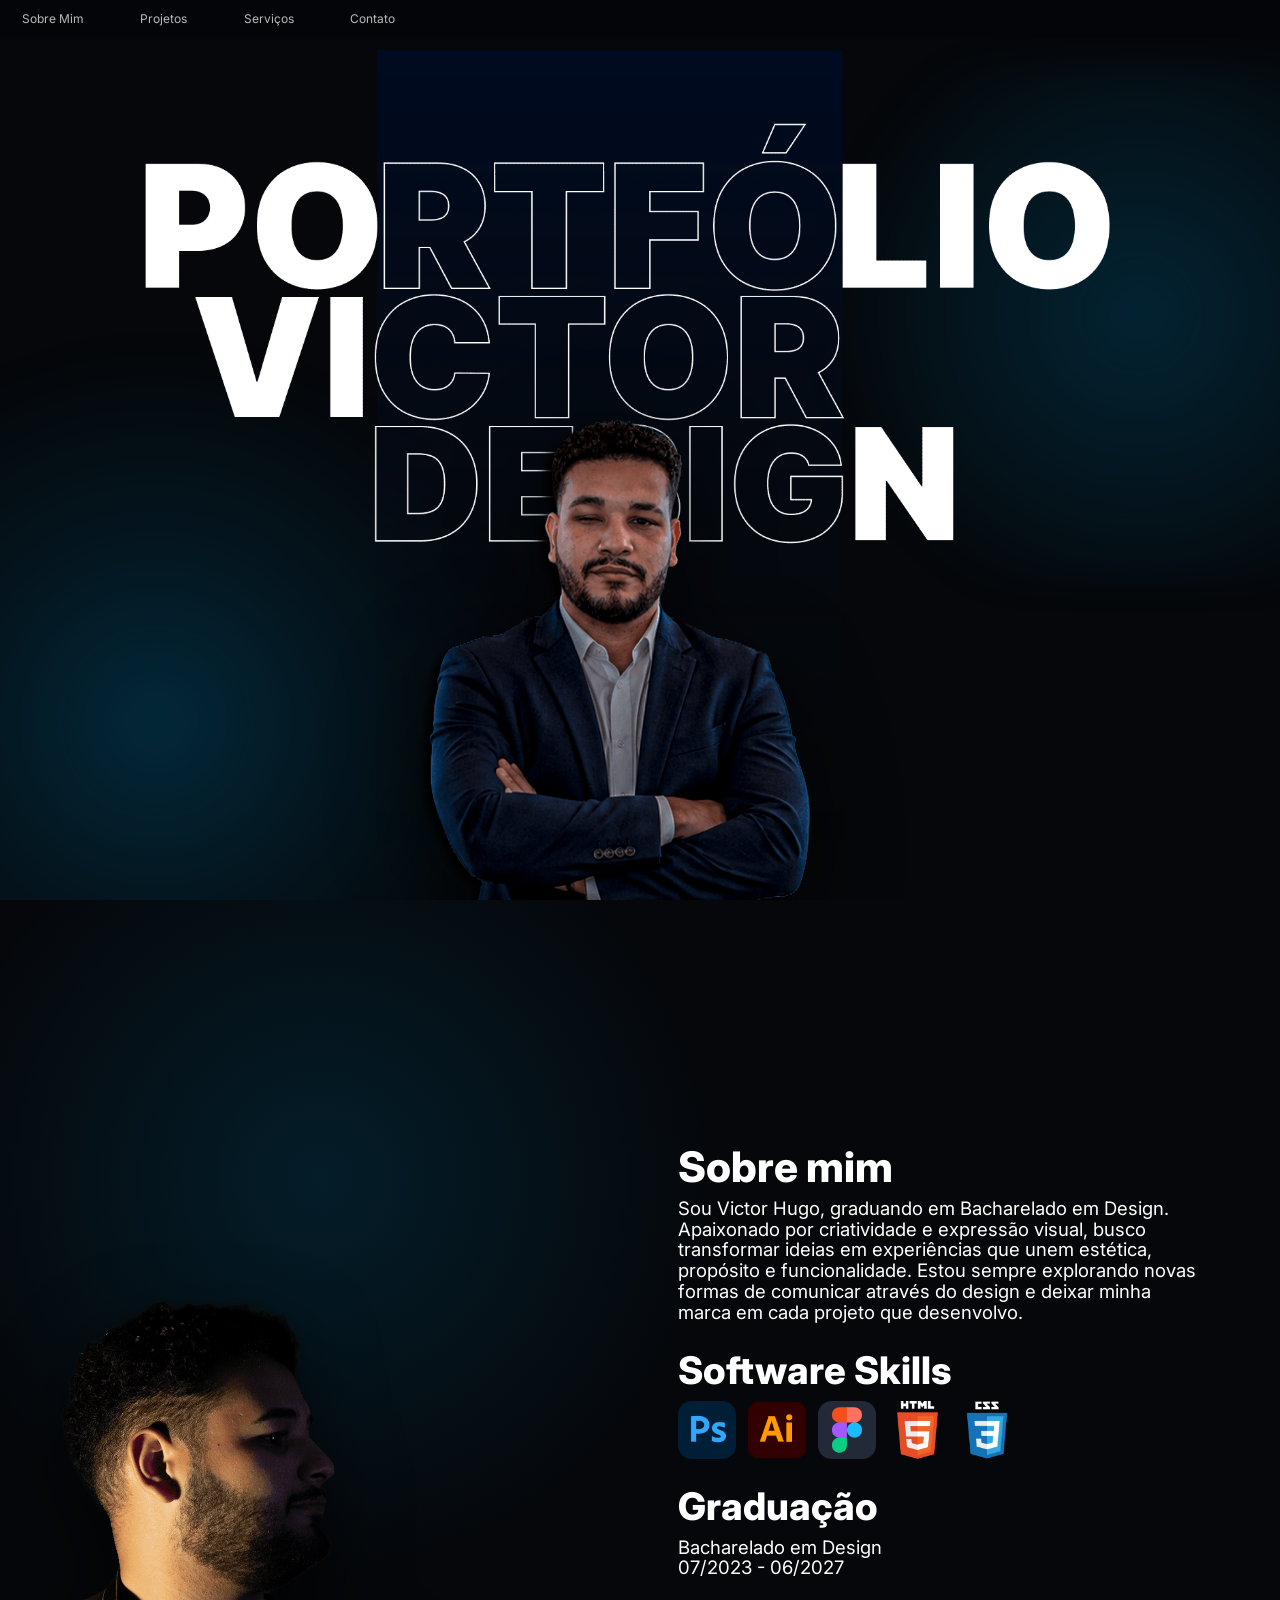
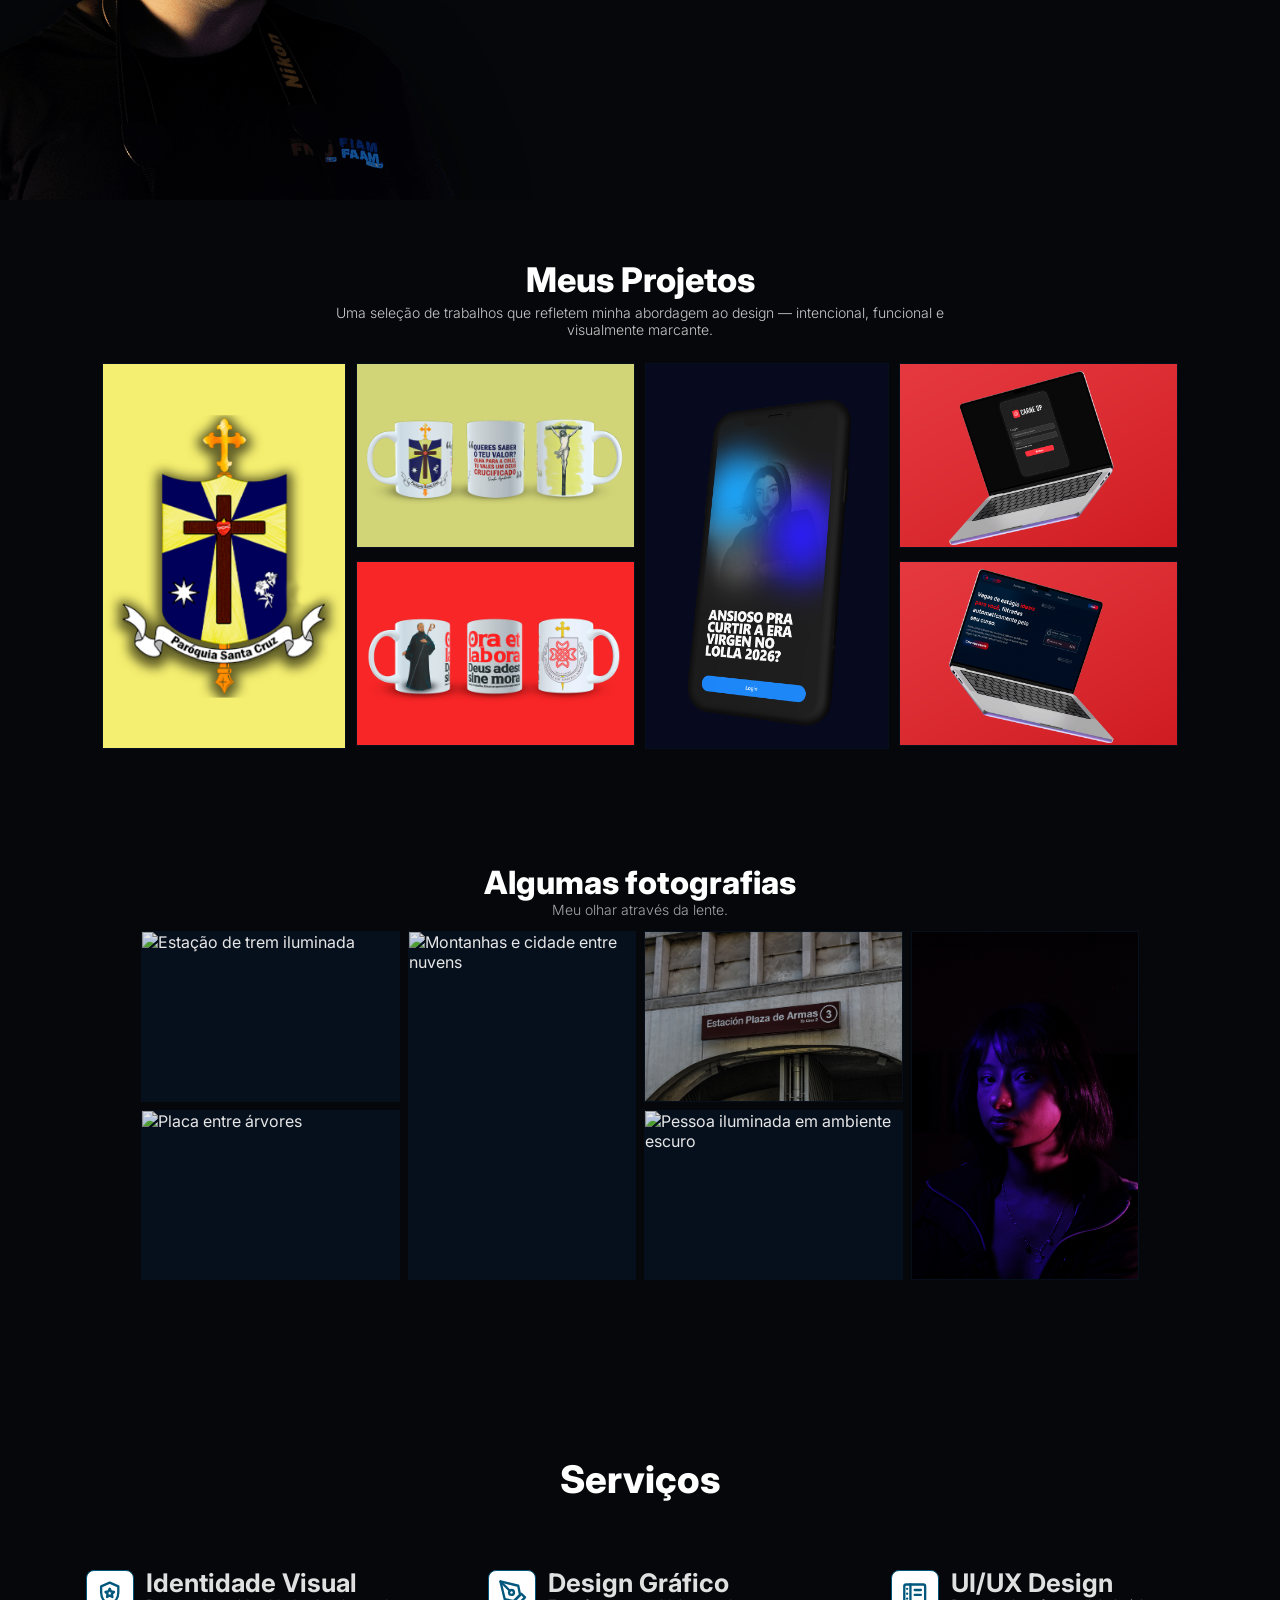
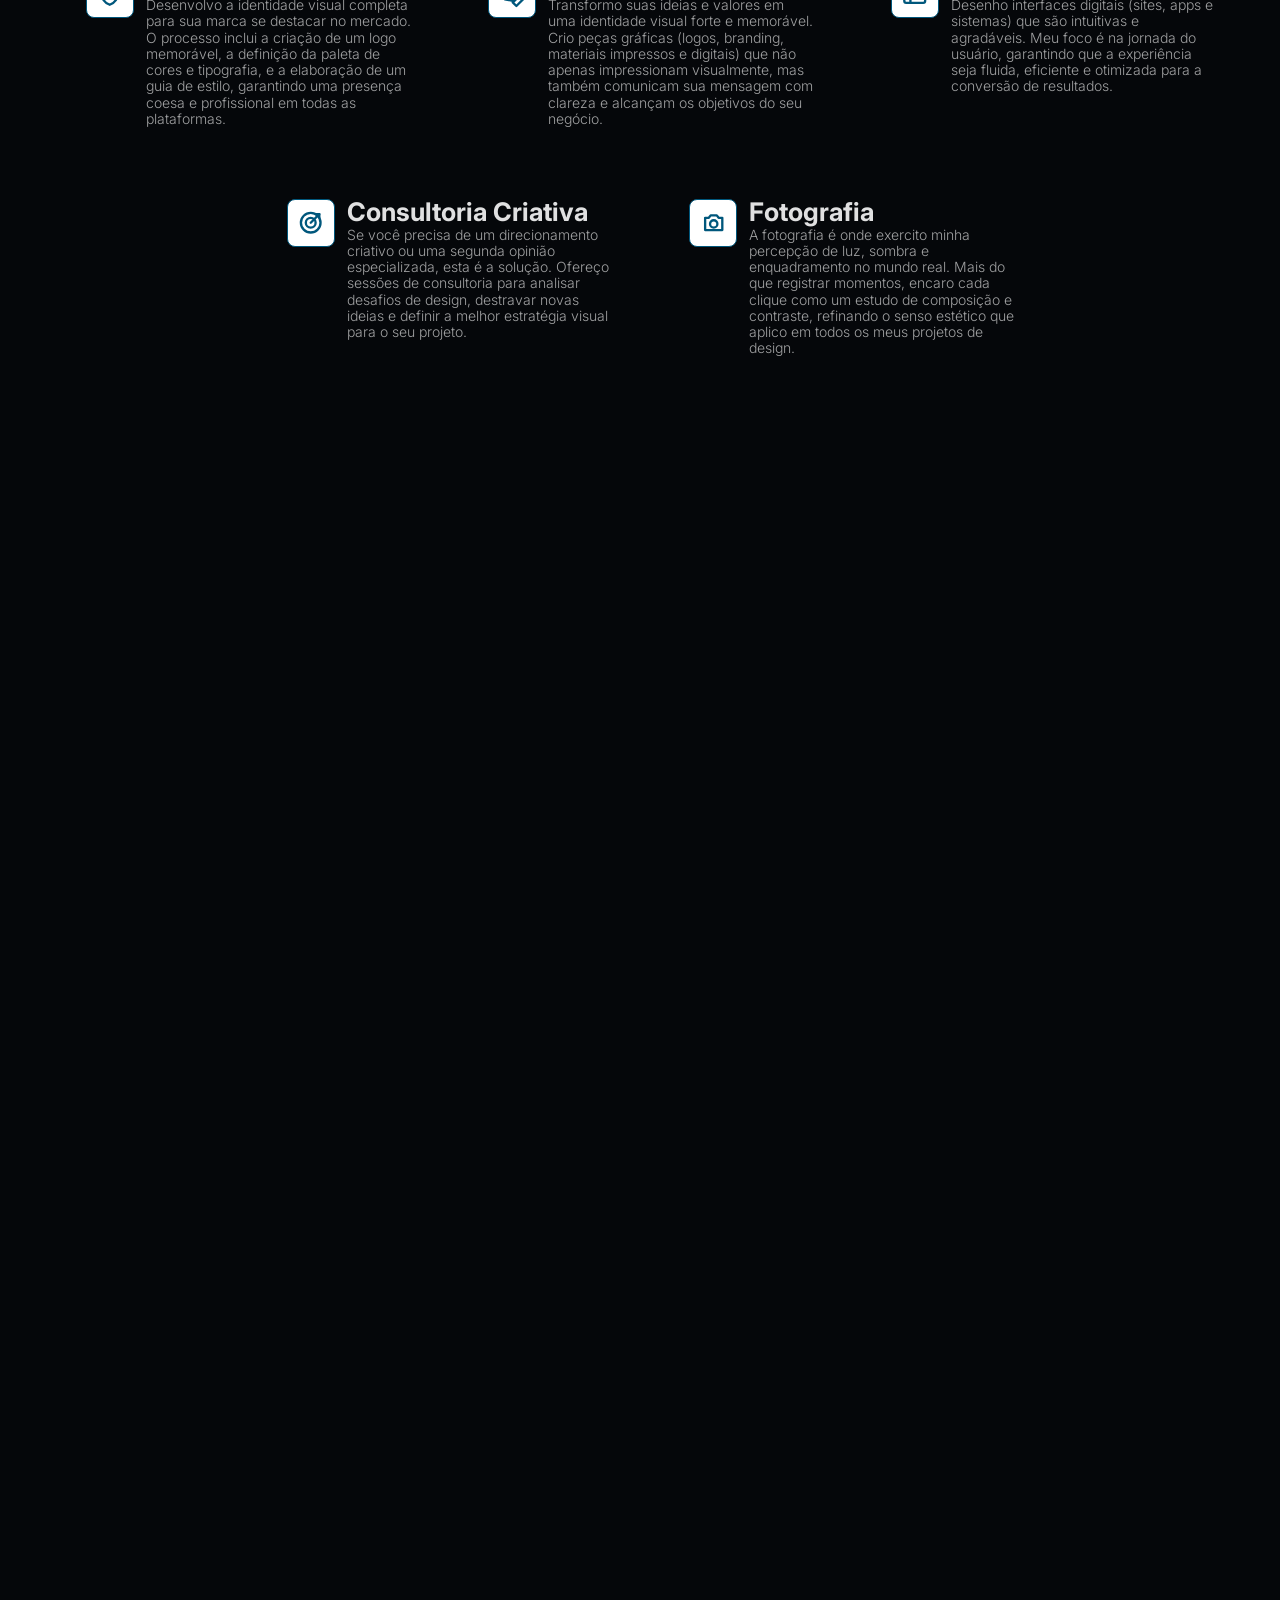
==== index.html @ 067b9250 "first commit" ====
<!doctype html>
<html lang="pt-BR">
  <head>
    <meta charset="UTF-8" />
    <meta name="viewport" content="width=device-width, initial-scale=1.0" />
    <title>Portf&oacute;lio Victor Design</title>
    <link rel="preconnect" href="https://fonts.googleapis.com" />
    <link rel="preconnect" href="https://fonts.gstatic.com" crossorigin />
    <link
      href="https://fonts.googleapis.com/css2?family=Inter:wght@200;300;400;500;700;800;900&display=swap"
      rel="stylesheet"
    />
    <link rel="stylesheet" href="style.css" />
  </head>
  <body>
    <div class="cursor-glow" aria-hidden="true"></div>
    <main class="portfolio-shell">
      <nav class="navbar" aria-label="Navega&ccedil;&atilde;o principal">
        <a class="nav-link" href="#sobre-mim">Sobre Mim</a>
        <a class="nav-link" href="#projetos">Projetos</a>
        <a class="nav-link" href="#servicos">Servi&ccedil;os</a>
        <a class="nav-link" href="#contato">Contato</a>
      </nav>

      <section
        class="hero"
        id="inicio"
        aria-label="Portf&oacute;lio Victor Design"
      >
        <img class="hero-background" src="imagens/FUNDO.png" alt="" />

        <img
          class="hero-person"
          src="imagens/EU.png"
          alt="Victor, designer, usando terno azul"
        />

        <div class="hero-info">
          <p>
            Transformando ideias em experi&ecirc;ncias<br />visuais criativas e
            funcionais
          </p>
          <a class="explore-link" href="#projetos">
            <span aria-hidden="true">&darr;</span>
            Explore meus projetos
          </a>
        </div>
      </section>

      <section class="about-section" id="sobre-mim" aria-label="Sobre mim">
        <div class="about-photo-wrap">
          <img
            class="about-photo"
            src="imagens/EU - SOBRE MIM.png"
            alt="Victor Hugo de perfil"
          />
        </div>

        <div class="about-content">
          <div class="about-block">
            <h2>Sobre mim</h2>
            <p>
              Sou Victor Hugo, graduando em Bacharelado em Design. Apaixonado
              por criatividade e express&atilde;o visual, busco transformar
              ideias em experi&ecirc;ncias que unem est&eacute;tica,
              prop&oacute;sito e funcionalidade. Estou sempre explorando novas
              formas de comunicar atrav&eacute;s do design e deixar minha marca
              em cada projeto que desenvolvo.
            </p>
          </div>

          <div class="about-block">
            <h3>Software Skills</h3>
            <div class="skill-list" aria-label="Softwares">
              <img src="imagens/PHOTOSHOP.png" alt="Photoshop" />
              <img src="imagens/ILLUSTRATOR.png" alt="Illustrator" />
              <img src="imagens/FIGMA.png" alt="Figma" />
              <img src="imagens/HTML.png" alt="HTML" />
              <img src="imagens/CSS.png" alt="CSS" />
            </div>
          </div>

          <div class="about-block">
            <h3>Gradua&ccedil;&atilde;o</h3>
            <p class="education">
              Bacharelado em Design<br />
              07/2023 - 06/2027
            </p>
          </div>
        </div>
      </section>

      <section
        class="projects-section"
        id="projetos"
        aria-label="Meus projetos"
      >
        <div class="projects-heading">
          <h2>Meus Projetos</h2>
          <p>
            Uma sele&ccedil;&atilde;o de trabalhos que refletem minha abordagem
            ao design — intencional, funcional e visualmente marcante.
          </p>
        </div>

        <div class="projects-grid">
          <article
            class="project-card project-card-tall"
            data-project-title="Bras&atilde;o Santa Cruz"
            data-zoom-src="imagens/BRASÃOSANTACRUZ.png"
          >
            <img src="imagens/santacruz.png" alt="Bras&atilde;o Santa Cruz" />
            <div class="project-overlay" aria-hidden="true">
              <a
                class="project-action"
                href="brasao-santa-cruz.html"
                aria-label="Abrir estudo do Bras&atilde;o Santa Cruz"
              >
                <svg viewBox="0 0 24 24">
                  <path
                    d="M10 13a5 5 0 0 0 7.07 0l2.83-2.83a5 5 0 0 0-7.07-7.07L11.5 4.43"
                  />
                  <path
                    d="M14 11a5 5 0 0 0-7.07 0L4.1 13.83a5 5 0 0 0 7.07 7.07l1.33-1.33"
                  />
                </svg>
              </a>
              <span class="project-action">
                <svg viewBox="0 0 24 24">
                  <circle cx="11" cy="11" r="7" />
                  <path d="m21 21-4.3-4.3" />
                  <path d="M11 8v6" />
                  <path d="M8 11h6" />
                </svg>
              </span>
            </div>
          </article>

          <div class="project-stack">
            <article
              class="project-card"
              data-project-title="Caneca Par&oacute;quia Santa Cruz"
            >
              <img src="imagens/CANECASANTACRUZ.png" alt="Canecas Santa Cruz" />
              <div class="project-overlay" aria-hidden="true">
                <span class="project-action project-zoom-action">
                  <svg viewBox="0 0 24 24">
                    <circle cx="11" cy="11" r="7" />
                    <path d="m21 21-4.3-4.3" />
                    <path d="M11 8v6" />
                    <path d="M8 11h6" />
                  </svg>
                </span>
              </div>
            </article>
            <article
              class="project-card"
              data-project-title="Caneca Catedral de Santo Amaro"
            >
              <img
                src="imagens/CANECASANTOAMARO.png"
                alt="Canecas Santo Amaro"
              />
              <div class="project-overlay" aria-hidden="true">
                <span class="project-action project-zoom-action">
                  <svg viewBox="0 0 24 24">
                    <circle cx="11" cy="11" r="7" />
                    <path d="m21 21-4.3-4.3" />
                    <path d="M11 8v6" />
                    <path d="M8 11h6" />
                  </svg>
                </span>
              </div>
            </article>
          </div>

          <article
            class="project-card project-card-tall"
            data-project-title="Aplicativo Lollapalooza da Lorde"
          >
            <img src="imagens/APPLORD.png" alt="Projeto mobile sobre Lorde" />
            <div class="project-overlay" aria-hidden="true">
              <a
                class="project-action"
                href="app-lorde.html"
                aria-label="Abrir estudo do App Lorde"
              >
                <svg viewBox="0 0 24 24">
                  <path
                    d="M10 13a5 5 0 0 0 7.07 0l2.83-2.83a5 5 0 0 0-7.07-7.07L11.5 4.43"
                  />
                  <path
                    d="M14 11a5 5 0 0 0-7.07 0L4.1 13.83a5 5 0 0 0 7.07 7.07l1.33-1.33"
                  />
                </svg>
              </a>
              <span class="project-action">
                <svg viewBox="0 0 24 24">
                  <circle cx="11" cy="11" r="7" />
                  <path d="m21 21-4.3-4.3" />
                  <path d="M11 8v6" />
                  <path d="M8 11h6" />
                </svg>
              </span>
            </div>
          </article>

          <div class="project-stack">
            <article class="project-card" data-project-title="Programa CarneUp">
              <img src="imagens/CARNEUP.png" alt="Projeto CarneUp" />
              <div class="project-overlay" aria-hidden="true">
                <a
                  class="project-action"
                  href="carneup.html"
                  aria-label="Abrir estudo do CarneUp"
                >
                  <svg viewBox="0 0 24 24">
                    <path
                      d="M10 13a5 5 0 0 0 7.07 0l2.83-2.83a5 5 0 0 0-7.07-7.07L11.5 4.43"
                    />
                    <path
                      d="M14 11a5 5 0 0 0-7.07 0L4.1 13.83a5 5 0 0 0 7.07 7.07l1.33-1.33"
                    />
                  </svg>
                </a>
                <span class="project-action">
                  <svg viewBox="0 0 24 24">
                    <circle cx="11" cy="11" r="7" />
                    <path d="m21 21-4.3-4.3" />
                    <path d="M11 8v6" />
                    <path d="M8 11h6" />
                  </svg>
                </span>
              </div>
            </article>
            <article
              class="project-card"
              data-project-title="Site de Vagas de Est&aacute;gio"
            >
              <img src="imagens/SITE DE ESTÁGIOS.png" alt="Projeto Vagas" />
              <div class="project-overlay" aria-hidden="true">
                <a
                  class="project-action"
                  href="site-vagas.html"
                  aria-label="Abrir estudo do Site de Vagas de Est&aacute;gio"
                >
                  <svg viewBox="0 0 24 24">
                    <path
                      d="M10 13a5 5 0 0 0 7.07 0l2.83-2.83a5 5 0 0 0-7.07-7.07L11.5 4.43"
                    />
                    <path
                      d="M14 11a5 5 0 0 0-7.07 0L4.1 13.83a5 5 0 0 0 7.07 7.07l1.33-1.33"
                    />
                  </svg>
                </a>
                <span class="project-action">
                  <svg viewBox="0 0 24 24">
                    <circle cx="11" cy="11" r="7" />
                    <path d="m21 21-4.3-4.3" />
                    <path d="M11 8v6" />
                    <path d="M8 11h6" />
                  </svg>
                </span>
              </div>
            </article>
          </div>
        </div>
      </section>

      <section
        class="photos-section"
        id="fotografias"
        data-nav-section="projetos"
        aria-label="Algumas fotografias"
      >
        <div class="photos-heading">
          <h2>Algumas fotografias</h2>
          <p>Meu olhar atrav&eacute;s da lente.</p>
        </div>

        <div class="photos-grid">
          <div class="photos-stack">
            <article class="photo-card">
              <img
                src="imagens/IMG_0857.JPG"
                alt="Esta&ccedil;&atilde;o de trem iluminada"
              />
              <div class="photo-overlay" aria-hidden="true">
                <span class="photo-action">
                  <svg viewBox="0 0 24 24">
                    <circle cx="11" cy="11" r="7" />
                    <path d="m21 21-4.3-4.3" />
                    <path d="M11 8v6" />
                    <path d="M8 11h6" />
                  </svg>
                </span>
              </div>
            </article>
            <article class="photo-card">
              <img
                src="imagens/IMG_9517.JPG.jpeg"
                alt="Placa entre &aacute;rvores"
              />
              <div class="photo-overlay" aria-hidden="true">
                <span class="photo-action">
                  <svg viewBox="0 0 24 24">
                    <circle cx="11" cy="11" r="7" />
                    <path d="m21 21-4.3-4.3" />
                    <path d="M11 8v6" />
                    <path d="M8 11h6" />
                  </svg>
                </span>
              </div>
            </article>
          </div>

          <article class="photo-card photo-card-tall">
            <img
              src="imagens/IMG_1536.JPG"
              alt="Montanhas e cidade entre nuvens"
            />
            <div class="photo-overlay" aria-hidden="true">
              <span class="photo-action">
                <svg viewBox="0 0 24 24">
                  <circle cx="11" cy="11" r="7" />
                  <path d="m21 21-4.3-4.3" />
                  <path d="M11 8v6" />
                  <path d="M8 11h6" />
                </svg>
              </span>
            </div>
          </article>

          <div class="photos-stack">
            <article class="photo-card">
              <img
                src="imagens/IMG_0074.JPG.jpeg"
                alt="Entrada da Esta&ccedil;&atilde;o Pinacoteca do Arsenal"
              />
              <div class="photo-overlay" aria-hidden="true">
                <span class="photo-action">
                  <svg viewBox="0 0 24 24">
                    <circle cx="11" cy="11" r="7" />
                    <path d="m21 21-4.3-4.3" />
                    <path d="M11 8v6" />
                    <path d="M8 11h6" />
                  </svg>
                </span>
              </div>
            </article>
            <article class="photo-card">
              <img
                src="imagens/DSC_1313.JPG"
                alt="Pessoa iluminada em ambiente escuro"
              />
              <div class="photo-overlay" aria-hidden="true">
                <span class="photo-action">
                  <svg viewBox="0 0 24 24">
                    <circle cx="11" cy="11" r="7" />
                    <path d="m21 21-4.3-4.3" />
                    <path d="M11 8v6" />
                    <path d="M8 11h6" />
                  </svg>
                </span>
              </div>
            </article>
          </div>

          <article class="photo-card photo-card-tall">
            <img
              src="imagens/IMG_9471.JPG"
              alt="Retrato com ilumina&ccedil;&atilde;o azul e roxa"
            />
            <div class="photo-overlay" aria-hidden="true">
              <span class="photo-action">
                <svg viewBox="0 0 24 24">
                  <circle cx="11" cy="11" r="7" />
                  <path d="m21 21-4.3-4.3" />
                  <path d="M11 8v6" />
                  <path d="M8 11h6" />
                </svg>
              </span>
            </div>
          </article>
        </div>
      </section>

      <section
        class="services-section"
        id="servicos"
        aria-label="Servi&ccedil;os"
      >
        <h2>Servi&ccedil;os</h2>

        <div class="services-grid">
          <article class="service-item">
            <span class="service-icon" aria-hidden="true">
              <svg viewBox="0 0 24 24">
                <path
                  d="M12 3 5 6v5c0 4.5 2.9 8.4 7 10 4.1-1.6 7-5.5 7-10V6l-7-3Z"
                />
                <path
                  d="m12 8 1.1 2.2 2.4.4-1.8 1.7.5 2.4-2.2-1.2-2.2 1.2.5-2.4-1.8-1.7 2.4-.4L12 8Z"
                />
              </svg>
            </span>
            <div>
              <h3>Identidade Visual</h3>
              <p>
                Desenvolvo a identidade visual completa para sua marca se
                destacar no mercado. O processo inclui a cria&ccedil;&atilde;o
                de um logo memor&aacute;vel, a defini&ccedil;&atilde;o da paleta
                de cores e tipografia, e a elabora&ccedil;&atilde;o de um guia
                de estilo, garantindo uma presen&ccedil;a coesa e profissional
                em todas as plataformas.
              </p>
            </div>
          </article>

          <article class="service-item">
            <span class="service-icon" aria-hidden="true">
              <svg viewBox="0 0 24 24">
                <path d="m12 19 7-7 3 3-7 7-3-3Z" />
                <path d="m18 13-1.5-7.5L2 2l3.5 14.5L13 18l5-5Z" />
                <path d="m2 2 7.6 7.6" />
                <circle cx="11" cy="11" r="2" />
              </svg>
            </span>
            <div>
              <h3>Design Gr&aacute;fico</h3>
              <p>
                Transformo suas ideias e valores em uma identidade visual forte
                e memor&aacute;vel. Crio pe&ccedil;as gr&aacute;ficas (logos,
                branding, materiais impressos e digitais) que n&atilde;o apenas
                impressionam visualmente, mas tamb&eacute;m comunicam sua
                mensagem com clareza e alcan&ccedil;am os objetivos do seu
                neg&oacute;cio.
              </p>
            </div>
          </article>

          <article class="service-item">
            <span class="service-icon" aria-hidden="true">
              <svg viewBox="0 0 24 24">
                <rect x="3.5" y="4.5" width="17" height="15" rx="1.5" />
                <path d="M8.5 4.5v15" />
                <path d="M12 9h5" />
                <path d="M12 13h5" />
                <path d="M5.8 8h.01" />
                <path d="M5.8 12h.01" />
                <path d="M5.8 16h.01" />
              </svg>
            </span>
            <div>
              <h3>UI/UX Design</h3>
              <p>
                Desenho interfaces digitais (sites, apps e sistemas) que
                s&atilde;o intuitivas e agrad&aacute;veis. Meu foco &eacute; na
                jornada do usu&aacute;rio, garantindo que a experi&ecirc;ncia
                seja fluida, eficiente e otimizada para a convers&atilde;o de
                resultados.
              </p>
            </div>
          </article>

          <article class="service-item">
            <span class="service-icon" aria-hidden="true">
              <svg viewBox="0 0 24 24">
                <circle cx="12" cy="12" r="8" />
                <circle cx="12" cy="12" r="4" />
                <path d="M12 12 19 5" />
                <path d="M16 5h3v3" />
              </svg>
            </span>
            <div>
              <h3>Consultoria Criativa</h3>
              <p>
                Se voc&ecirc; precisa de um direcionamento criativo ou uma
                segunda opini&atilde;o especializada, esta &eacute; a
                solu&ccedil;&atilde;o. Ofere&ccedil;o sess&otilde;es de
                consultoria para analisar desafios de design, destravar novas
                ideias e definir a melhor estrat&eacute;gia visual para o seu
                projeto.
              </p>
            </div>
          </article>

          <article class="service-item">
            <span class="service-icon" aria-hidden="true">
              <svg viewBox="0 0 24 24">
                <path d="M5 8h3l1.5-2h5L16 8h3v10H5V8Z" />
                <circle cx="12" cy="13" r="3" />
              </svg>
            </span>
            <div>
              <h3>Fotografia</h3>
              <p>
                A fotografia &eacute; onde exercito minha
                percep&ccedil;&atilde;o de luz, sombra e enquadramento no mundo
                real. Mais do que registrar momentos, encaro cada clique como um
                estudo de composi&ccedil;&atilde;o e contraste, refinando o
                senso est&eacute;tico que aplico em todos os meus projetos de
                design.
              </p>
            </div>
          </article>
        </div>
      </section>

      <section class="contact-section" id="contato" aria-label="Contato">
        <div class="contact-heading">
          <h2>Tem um projeto em mente?</h2>
          <p>
            Vamos conversar sobre suas ideias e criar algo<br />extraordin&aacute;rio
            juntos.
          </p>
        </div>

        <form
          class="contact-form"
          action="https://formspree.io/f/mojbkebk"
          method="POST"
        >
          <label>
            <span>Nome <b>*</b></span>
            <input
              type="text"
              name="nome"
              placeholder="Seu nome completo"
              autocomplete="name"
              required
            />
          </label>

          <label>
            <span>E-mail <b>*</b></span>
            <input
              type="email"
              name="email"
              placeholder="seu@email.com"
              autocomplete="email"
              inputmode="email"
              pattern="^[^@\s]+@[^@\s]+\.[^@\s]+$"
              title="Digite um e-mail válido, como nome@dominio.com."
              required
            />
          </label>

          <label>
            <span>Seu desafio <b>*</b></span>
            <textarea
              name="message"
              placeholder="Descreva seu projeto ou ideia..."
              required
            ></textarea>
          </label>

          <input
            type="hidden"
            name="_subject"
            value="Novo contato pelo portfólio"
          />
          <button type="submit">
            Enviar Mensagem
            <svg viewBox="0 0 24 24" aria-hidden="true">
              <path d="m22 2-7 20-4-9-9-4 20-7Z" />
              <path d="M22 2 11 13" />
            </svg>
          </button>
        </form>

        <div class="contact-divider">
          <span>Canais de contato</span>
        </div>

        <div class="contact-grid">
          <a class="contact-card" href="mailto:victordesigncreative@gmail.com">
            <svg viewBox="0 0 24 24" aria-hidden="true">
              <path d="M4 6h16v12H4z" />
              <path d="m4 7 8 6 8-6" />
            </svg>
            <span>E-mail</span>
            <strong>victordesigncreative@gmail.com</strong>
          </a>

          <a
            class="contact-card"
            href="https://w.app/i94r0q"
            target="_blank"
            rel="noreferrer"
          >
            <svg viewBox="0 0 24 24" aria-hidden="true">
              <path d="M5 19 6.2 15.6A7 7 0 1 1 9 18.1L5 19Z" />
              <path
                d="M9.5 8.8c.2-.4.4-.4.7-.4h.5c.2 0 .4.1.5.4l.7 1.6c.1.2 0 .4-.1.6l-.4.5c.6 1 1.4 1.8 2.5 2.4l.5-.5c.2-.2.4-.2.7-.1l1.5.7c.3.1.4.3.4.6v.5c0 .3-.1.5-.4.7-.5.3-1.1.5-1.7.4-2.7-.4-5.8-3.4-6.2-6.1-.1-.7.1-1.3.3-1.8Z"
              />
            </svg>
            <span>WhatsApp</span>
            <strong>(11) 99761-8821</strong>
          </a>

          <a
            class="contact-card"
            href="https://www.instagram.com/victordesign.br?igsh=YmllcWcwd20zajg3&utm_source=qr"
            target="_blank"
            rel="noreferrer"
          >
            <svg viewBox="0 0 24 24" aria-hidden="true">
              <rect x="5" y="5" width="14" height="14" rx="4" />
              <circle cx="12" cy="12" r="3" />
              <path d="M16.5 7.5h.01" />
            </svg>
            <span>Instagram</span>
            <strong>@victordesign.br</strong>
          </a>

          <a
            class="contact-card"
            href="https://www.linkedin.com/in/victor-hugo-braga-alcantara-9099b823b"
            target="_blank"
            rel="noreferrer"
          >
            <svg viewBox="0 0 24 24" aria-hidden="true">
              <path d="M6.5 10v8" />
              <path d="M10.5 18v-8" />
              <path
                d="M10.5 13.5c0-2 1.2-3.5 3.2-3.5 1.8 0 2.8 1.2 2.8 3.4V18"
              />
              <path d="M6.5 6.5h.01" />
            </svg>
            <span>LinkedIn</span>
            <strong>Victor Hugo Braga Alcantara</strong>
          </a>

          <a
            class="contact-card"
            href="https://www.behance.net/victorbragaa"
            target="_blank"
            rel="noreferrer"
          >
            <svg viewBox="0 0 24 24" aria-hidden="true">
              <path d="M4 7h5.5a3 3 0 0 1 0 6H4V7Z" />
              <path d="M4 13h6a3 3 0 0 1 0 6H4v-6Z" />
              <path
                d="M15 13h5a2.8 2.8 0 0 0-5.4-.9c-.6 1.5.1 4.9 2.9 4.9 1.1 0 1.9-.4 2.5-1.1"
              />
              <path d="M15.5 8.5h4" />
            </svg>
            <span>Behance</span>
            <strong>Victor Hugo Braga</strong>
          </a>
        </div>
      </section>
    </main>

    <div class="project-lightbox" aria-hidden="true">
      <button
        class="lightbox-close"
        type="button"
        aria-label="Fechar visualiza&ccedil;&atilde;o"
      >
        &times;
      </button>
      <div
        class="lightbox-panel"
        role="dialog"
        aria-modal="true"
        aria-label="Projeto ampliado"
      >
        <img class="lightbox-image" src="" alt="" />
        <h3 class="lightbox-title"></h3>
      </div>
    </div>

    <script src="script.js"></script>
  </body>
</html>
---- style.css ----
* {
  box-sizing: border-box;
  margin: 0;
  padding: 0;
}

html {
  scroll-behavior: smooth;
  scroll-padding-top: 28px;
}

body {
  min-width: 320px;
  overflow-x: hidden;
  background: #05070A;
  color: #ffffff;
  font-family: "Inter", sans-serif;
}

.portfolio-shell {
  min-height: 100vh;
  background: #05070A;
}

.cursor-glow {
  position: fixed;
  left: 0;
  top: 0;
  z-index: 3;
  width: 280px;
  height: 280px;
  border-radius: 50%;
  background: radial-gradient(
    circle,
    rgba(0, 87, 124, 0.32),
    rgba(0, 87, 124, 0.12) 38%,
    transparent 70%
  );
  filter: blur(18px);
  opacity: 0;
  pointer-events: none;
  transform: translate(-50%, -50%);
  transition: opacity 0.2s ease;
}

body:hover .cursor-glow {
  opacity: 1;
}

.reveal {
  opacity: 0;
  transform: translateY(28px);
  transition:
    opacity 0.7s ease,
    transform 0.7s ease;
}

.reveal.is-visible {
  opacity: 1;
  transform: translateY(0);
}

.hero-background.reveal,
.hero-person.reveal {
  transform: translateX(-50%) translateY(28px);
}

.hero-background.reveal.is-visible,
.hero-person.reveal.is-visible {
  transform: translateX(-50%) translateY(0);
}

@media (prefers-reduced-motion: reduce) {
  .reveal {
    opacity: 1;
    transform: none;
    transition: none;
  }

  .hero-background.reveal,
  .hero-person.reveal {
    transform: translateX(-50%);
  }
}

.navbar {
  position: fixed;
  top: 0;
  left: 0;
  z-index: 10;
  display: flex;
  align-items: center;
  gap: clamp(34px, 4.4vw, 62px);
  width: 100%;
  height: 38px;
  padding: 0 0 0 clamp(16px, 2.6vw, 22px);
  background: rgba(13, 13, 13, 0.02);
  backdrop-filter: blur(300px);
  -webkit-backdrop-filter: blur(300px);
}

.navbar a {
  position: relative;
  color: rgba(255, 255, 255, 0.72);
  font-family: "Inter", sans-serif;
  font-size: clamp(9px, 1.16vw, 12px);
  font-weight: 400;
  line-height: 1;
  text-decoration: none;
  transition:
    color 0.25s ease,
    font-weight 0.25s ease;
}

.navbar a:hover {
  color: #ffffff;
  font-weight: 500;
}

.navbar a.active {
  color: #ffffff;
  font-weight: 500;
}

.navbar a.active::after {
  content: "";
  position: absolute;
  left: 0;
  right: 0;
  bottom: -8px;
  height: 1px;
  background: #ffffff;
}

.hero {
  position: relative;
  min-height: 100vh;
  overflow: hidden;
}

.hero::before,
.hero::after {
  content: "";
  position: absolute;
  z-index: 1;
  pointer-events: none;
}

.hero::before {
  left: -18vw;
  bottom: -18vh;
  width: 58vw;
  height: 82vh;
  background: radial-gradient(
    circle at 52% 54%,
    rgba(0, 87, 124, 0.42),
    rgba(0, 87, 124, 0.18) 34%,
    transparent 68%
  );
  filter: blur(18px);
}

.hero::after {
  top: 7vh;
  right: -18vw;
  width: 58vw;
  height: 58vh;
  background: radial-gradient(
    circle at 50% 48%,
    rgba(0, 87, 124, 0.36),
    rgba(0, 87, 124, 0.18) 38%,
    transparent 70%
  );
  filter: blur(16px);
}

.hero-background {
  position: absolute;
  top: clamp(38px, 7.9vh, 50px);
  left: 49%;
  z-index: 2;
  width: min(138vw, 980px);
  height: auto;
  object-fit: contain;
  object-position: center top;
  transform: translateX(-50%);
}

.hero-person {
  position: absolute;
  bottom: clamp(-34px, -4.6vh, -22px);
  left: 48.4%;
  z-index: 5;
  width: clamp(300px, 58vh, 405px);
  height: auto;
  filter: drop-shadow(0 24px 42px rgba(0, 0, 0, 0.64));
  transform: translateX(-50%);
}

.hero-info {
  position: absolute;
  right: clamp(22px, 4.1vw, 28px);
  bottom: clamp(38px, 8.5vh, 54px);
  z-index: 8;
  text-align: right;
}

.hero-info p {
  display: none;
}

.explore-link {
  display: inline-flex;
  align-items: center;
  gap: 2px;
  color: rgba(255, 255, 255, 0.7);
  font-size: clamp(20px, 2.6vw, 28px);
  font-weight: 200;
  text-decoration: none;
  transition:
    color 0.25s ease,
    font-weight 0.25s ease;
}

.explore-link:hover {
  color: #ffffff;
  font-weight: 300;
}

.explore-link span {
  color: #00577C;
  font-size: 0.9em;
  transition: transform 0.25s ease;
}

.explore-link:hover span {
  transform: translateY(4px);
}

.about-section {
  position: relative;
  display: grid;
  grid-template-columns: minmax(0, 48%) minmax(360px, 1fr);
  align-items: center;
  min-height: 100vh;
  overflow: hidden;
  background:
    radial-gradient(circle at 25% 31%, rgba(0, 87, 124, 0.28), transparent 35%),
    #05070A;
}

#sobre-mim,
#projetos,
#servicos,
#contato {
  scroll-margin-top: 28px;
}

.about-photo-wrap {
  position: relative;
  align-self: stretch;
  min-height: 100vh;
}

.about-photo {
  position: absolute;
  left: -3%;
  bottom: 0;
  width: min(72vw, 980px);
  height: auto;
  filter: drop-shadow(0 26px 38px rgba(0, 0, 0, 0.62));
}

.about-content {
  width: min(520px, 88%);
  margin-left: clamp(44px, 5vw, 92px);
  padding-top: 24px;
}

.about-block + .about-block {
  margin-top: 28px;
}

.about-content h2,
.about-content h3 {
  color: #ffffff;
  font-weight: 800;
  letter-spacing: 0;
  line-height: 1;
}

.about-content h2 {
  margin-bottom: 10px;
  font-size: clamp(30px, 3.4vw, 42px);
}

.about-content h3 {
  margin-bottom: 12px;
  font-size: clamp(28px, 3.1vw, 38px);
}

.about-content p {
  color: #ffffff;
  font-size: clamp(15px, 1.45vw, 19px);
  font-weight: 400;
  line-height: 1.12;
}

.skill-list {
  display: flex;
  align-items: center;
  gap: 12px;
}

.skill-list img {
  display: block;
  width: clamp(40px, 5vw, 58px);
  height: clamp(40px, 5vw, 58px);
  object-fit: contain;
}

.education {
  line-height: 1.04;
}

.projects-section {
  min-height: 68vh;
  padding: clamp(46px, 7vh, 76px) clamp(28px, 8vw, 104px) clamp(58px, 8vh, 90px);
  background: #05070A;
}

.projects-heading {
  width: min(620px, 92vw);
  margin: 0 auto 24px;
  text-align: center;
}

.projects-heading h2 {
  margin-bottom: 8px;
  color: #ffffff;
  font-size: clamp(24px, 3vw, 34px);
  font-weight: 800;
  line-height: 1;
}

.projects-heading p {
  color: rgba(255, 255, 255, 0.78);
  font-size: clamp(11px, 1.2vw, 14px);
  font-weight: 300;
  line-height: 1.2;
}

.projects-grid {
  display: grid;
  grid-template-columns: 1.05fr 1.2fr 1.05fr 1.2fr;
  align-items: stretch;
  gap: 10px;
  width: min(1080px, 84vw);
  margin: 0 auto;
}

.project-stack {
  display: grid;
  gap: 10px;
  grid-template-rows: 1fr 1fr;
}

.project-card {
  position: relative;
  min-height: 0;
  overflow: hidden;
  background: #06101d;
  border: 1px solid transparent;
  transition: border-color 0.25s ease;
}

.project-card:not(.project-card-tall) {
  aspect-ratio: 1.5 / 1;
}

.project-card-tall {
  height: 100%;
  aspect-ratio: auto;
}

.project-card img {
  display: block;
  width: 100%;
  height: 100%;
  object-fit: cover;
  object-position: center;
  transition:
    transform 0.35s ease,
    filter 0.35s ease;
}

.project-card:hover img {
  filter: brightness(0.28);
  transform: scale(1.02);
}

.project-card-contain img {
  object-fit: contain;
}

.project-card-contain:hover img {
  transform: scale(1);
}

.project-card:hover {
  border-color: rgba(255, 255, 255, 0.74);
}

.project-overlay {
  position: absolute;
  inset: 0;
  z-index: 2;
  display: flex;
  align-items: center;
  justify-content: center;
  gap: 4px;
  background: rgba(0, 0, 0, 0.16);
  opacity: 0;
  transition: opacity 0.25s ease;
}

.project-card:hover .project-overlay {
  opacity: 1;
}

.project-action {
  display: inline-flex;
  align-items: center;
  justify-content: center;
  width: clamp(18px, 2.2vw, 24px);
  height: clamp(18px, 2.2vw, 24px);
  color: #ffffff;
}

.project-action svg {
  display: block;
  width: 100%;
  height: 100%;
  fill: none;
  stroke: currentColor;
  stroke-linecap: round;
  stroke-linejoin: round;
  stroke-width: 2.4;
}

.project-overlay .project-action:last-child {
  cursor: pointer;
}

.project-lightbox {
  position: fixed;
  inset: 0;
  z-index: 80;
  display: grid;
  place-items: center;
  padding: 58px 24px;
  background: rgba(1, 4, 9, 0.78);
  opacity: 0;
  pointer-events: none;
  transition: opacity 0.25s ease;
}

.project-lightbox.is-open {
  opacity: 1;
  pointer-events: auto;
}

.lightbox-panel {
  width: fit-content;
  max-width: 88vw;
  max-height: 88vh;
  overflow: hidden;
  background: #051226;
  box-shadow: 0 28px 70px rgba(0, 0, 0, 0.52);
  transform: translateY(18px) scale(0.98);
  transition: transform 0.25s ease;
}

.project-lightbox.is-open .lightbox-panel {
  transform: translateY(0) scale(1);
}

.lightbox-image {
  display: block;
  width: auto;
  max-width: 88vw;
  max-height: calc(88vh - 74px);
  object-fit: contain;
  object-position: center;
  background: #05070A;
  image-rendering: auto;
  filter: none;
  transform: none;
}

.lightbox-panel.is-portrait .lightbox-image {
  object-fit: contain;
}

.lightbox-panel.is-photo .lightbox-image {
  max-height: 88vh;
  object-fit: contain;
}

.lightbox-panel.is-photo .lightbox-title {
  display: none;
}

.lightbox-title {
  min-height: 74px;
  width: 100%;
  padding: 20px 24px;
  background: #06162c;
  color: #ffffff;
  font-size: clamp(20px, 2.2vw, 28px);
  font-weight: 800;
  line-height: 1.1;
  text-transform: capitalize;
}

.lightbox-close {
  position: fixed;
  top: 22px;
  right: 26px;
  width: 36px;
  height: 36px;
  border: 0;
  border-radius: 50%;
  background: rgba(255, 255, 255, 0.08);
  color: #ffffff;
  cursor: pointer;
  font-size: 28px;
  line-height: 1;
  transition:
    background-color 0.25s ease,
    transform 0.25s ease;
}

.lightbox-close:hover {
  background: rgba(255, 255, 255, 0.16);
  transform: scale(1.05);
}

.photos-section {
  min-height: 62vh;
  padding: clamp(32px, 5.2vh, 52px) clamp(24px, 8vw, 92px)
    clamp(54px, 8vh, 86px);
  background: #05070A;
}

.photos-heading {
  margin: 0 auto 14px;
  text-align: center;
}

.photos-heading h2 {
  color: #ffffff;
  font-size: clamp(22px, 3vw, 32px);
  font-weight: 800;
  line-height: 1;
}

.photos-heading p {
  margin-top: 4px;
  color: rgba(255, 255, 255, 0.64);
  font-size: clamp(11px, 1.25vw, 14px);
  font-weight: 300;
  line-height: 1;
}

.photos-grid {
  display: grid;
  grid-template-columns: 1.08fr 0.95fr 1.08fr 0.95fr;
  align-items: stretch;
  gap: 8px;
  width: min(1060px, 78vw);
  margin: 0 auto;
}

.photos-stack {
  display: grid;
  gap: 8px;
  grid-template-rows: 1fr 1fr;
}

.photo-card {
  position: relative;
  min-height: 0;
  overflow: hidden;
  background: #06101d;
  border: 1px solid transparent;
  transition: border-color 0.25s ease;
}

.photos-grid img {
  display: block;
  width: 100%;
  height: 100%;
  min-height: 0;
  object-fit: cover;
  filter: brightness(0.9);
  transition:
    transform 0.35s ease,
    filter 0.35s ease;
}

.photos-stack .photo-card {
  aspect-ratio: 1.52 / 1;
}

.photo-card-tall {
  height: 100%;
  aspect-ratio: auto;
}

.photo-card:hover {
  border-color: rgba(255, 255, 255, 0.74);
}

.photo-card:hover img {
  filter: brightness(0.28);
  transform: scale(1.02);
}

.photo-overlay {
  position: absolute;
  inset: 0;
  z-index: 2;
  display: flex;
  align-items: center;
  justify-content: center;
  background: rgba(0, 0, 0, 0.16);
  opacity: 0;
  transition: opacity 0.25s ease;
}

.photo-card:hover .photo-overlay {
  opacity: 1;
}

.photo-action {
  display: inline-flex;
  align-items: center;
  justify-content: center;
  width: clamp(18px, 2.2vw, 24px);
  height: clamp(18px, 2.2vw, 24px);
  color: #ffffff;
}

.photo-action svg {
  display: block;
  width: 100%;
  height: 100%;
  fill: none;
  stroke: currentColor;
  stroke-linecap: round;
  stroke-linejoin: round;
  stroke-width: 2.4;
}

.services-section {
  min-height: 100vh;
  padding: clamp(64px, 9vh, 94px) clamp(24px, 7vw, 86px)
    clamp(72px, 10vh, 104px);
  background: #05070A;
}

.services-section > h2 {
  margin-bottom: clamp(54px, 8vh, 78px);
  color: #ffffff;
  font-size: clamp(26px, 3.2vw, 38px);
  font-weight: 800;
  line-height: 1;
  text-align: center;
}

.services-grid {
  display: grid;
  grid-template-columns: repeat(6, minmax(0, 1fr));
  gap: clamp(54px, 8vh, 78px) clamp(40px, 6vw, 78px);
  width: min(1130px, 92vw);
  margin: 0 auto;
}

.service-item {
  display: grid;
  grid-template-columns: clamp(38px, 4vw, 50px) minmax(0, 1fr);
  gap: 10px;
  align-items: start;
  color: #ffffff;
}

.service-item:nth-child(1) {
  grid-column: 1 / span 2;
}

.service-item:nth-child(2) {
  grid-column: 3 / span 2;
}

.service-item:nth-child(3) {
  grid-column: 5 / span 2;
}

.service-item:nth-child(4) {
  grid-column: 2 / span 2;
  width: auto;
  justify-self: stretch;
}

.service-item:nth-child(5) {
  grid-column: 4 / span 2;
  width: auto;
  justify-self: stretch;
}

.service-icon {
  display: inline-flex;
  align-items: center;
  justify-content: center;
  width: clamp(36px, 3.8vw, 48px);
  height: clamp(36px, 3.8vw, 48px);
  border: 1px solid #00577C;
  border-radius: 8px;
  background: #ffffff;
  color: #00577C;
  transition:
    background-color 0.25s ease,
    color 0.25s ease,
    border-color 0.25s ease;
}

.service-icon svg {
  width: 64%;
  height: 64%;
  fill: none;
  stroke: currentColor;
  stroke-linecap: round;
  stroke-linejoin: round;
  stroke-width: 1.9;
}

.service-item h3 {
  margin-bottom: 2px;
  color: rgba(255, 255, 255, 0.88);
  font-size: clamp(18px, 2vw, 26px);
  font-weight: 700;
  line-height: 1;
  transition:
    color 0.25s ease,
    font-weight 0.25s ease;
}

.service-item p {
  color: rgba(255, 255, 255, 0.62);
  font-size: clamp(11px, 1.16vw, 14px);
  font-weight: 300;
  line-height: 1.16;
  transition:
    color 0.25s ease,
    font-weight 0.25s ease;
}

.service-item:hover .service-icon {
  background: #00577C;
  border-color: #00577C;
  color: #ffffff;
}

.service-item:hover h3 {
  color: #00577C;
  font-weight: 800;
}

.service-item:hover p {
  color: #ffffff;
  font-weight: 400;
}

.contact-section {
  min-height: 100vh;
  padding: clamp(82px, 12vh, 116px) clamp(24px, 6vw, 58px)
    clamp(58px, 8vh, 86px);
  background: #05070A;
}

.contact-heading {
  margin: 0 auto clamp(48px, 7vh, 70px);
  text-align: center;
}

.contact-heading h2 {
  color: #ffffff;
  font-size: clamp(42px, 6.4vw, 68px);
  font-weight: 800;
  line-height: 1;
}

.contact-heading p {
  margin-top: 22px;
  color: #ffffff;
  font-size: clamp(17px, 2vw, 24px);
  font-weight: 300;
  line-height: 1.45;
}

.contact-form {
  display: grid;
  gap: 34px;
  width: min(530px, 84vw);
  margin: 0 auto;
}

.contact-form label {
  display: grid;
  gap: 14px;
}

.contact-form span,
.contact-card span,
.contact-divider span {
  color: #00577C;
  font-size: 11px;
  font-weight: 700;
  letter-spacing: 6px;
  text-transform: uppercase;
}

.contact-form b {
  color: #00577C;
}

.contact-form input,
.contact-form textarea {
  width: 100%;
  border: 0;
  border-bottom: 1px solid rgba(255, 255, 255, 0.22);
  outline: 0;
  background: transparent;
  color: #ffffff;
  font: inherit;
  font-size: 18px;
  font-weight: 300;
  padding: 2px 0 14px;
}

.contact-form input::placeholder,
.contact-form textarea::placeholder {
  color: rgba(0, 87, 124, 0.6);
}

.contact-form textarea {
  min-height: 112px;
  resize: vertical;
}

.contact-form button {
  justify-self: center;
  display: inline-flex;
  align-items: center;
  gap: 12px;
  min-width: 210px;
  margin-top: 12px;
  border: 0;
  border-radius: 999px;
  padding: 16px 30px;
  background: #00577C;
  box-shadow: 0 0 34px rgba(0, 87, 124, 0.3);
  color: #ffffff;
  cursor: pointer;
  font-family: "Inter", sans-serif;
  font-size: 14px;
  font-weight: 700;
  transition:
    transform 0.25s ease,
    box-shadow 0.25s ease,
    background-color 0.25s ease;
}

.contact-form button:hover {
  background: #00577C;
  box-shadow: 0 0 42px rgba(0, 87, 124, 0.48);
  transform: translateY(-2px);
}

.contact-form button svg {
  width: 18px;
  height: 18px;
  fill: none;
  stroke: currentColor;
  stroke-linecap: round;
  stroke-linejoin: round;
  stroke-width: 2;
}

.contact-divider {
  display: grid;
  grid-template-columns: 1fr auto 1fr;
  align-items: center;
  gap: 14px;
  width: min(850px, 88vw);
  margin: clamp(54px, 8vh, 72px) auto 30px;
}

.contact-divider::before,
.contact-divider::after {
  content: "";
  height: 1px;
  background: rgba(255, 255, 255, 0.08);
}

.contact-grid {
  display: grid;
  grid-template-columns: repeat(3, minmax(0, 1fr));
  gap: 12px;
  width: min(850px, 88vw);
  margin: 0 auto;
}

.contact-card {
  display: grid;
  align-content: center;
  min-height: 128px;
  border: 1px solid rgba(255, 255, 255, 0.08);
  border-radius: 10px;
  padding: 22px 20px;
  color: #ffffff;
  text-decoration: none;
  transition:
    border-color 0.25s ease,
    background-color 0.25s ease,
    transform 0.25s ease;
}

.contact-card:hover {
  border-color: rgba(0, 87, 124, 0.62);
  background: rgba(0, 87, 124, 0.08);
  transform: translateY(-3px);
}

.contact-card svg {
  width: 18px;
  height: 18px;
  margin-bottom: 18px;
  color: #00577C;
  fill: none;
  stroke: currentColor;
  stroke-linecap: round;
  stroke-linejoin: round;
  stroke-width: 1.8;
}

.contact-card span {
  margin-bottom: 10px;
  letter-spacing: 5px;
}

.contact-card strong {
  color: #ffffff;
  font-size: 14px;
  font-weight: 800;
  line-height: 1.25;
  word-break: break-word;
}

.case-page {
  min-height: 100vh;
  background: #05070A;
}

.case-back {
  position: fixed;
  top: 14px;
  left: 14px;
  z-index: 20;
  display: inline-flex;
  align-items: center;
  justify-content: center;
  width: 42px;
  height: 42px;
  color: rgba(255, 255, 255, 0.74);
  text-decoration: none;
  transition:
    color 0.25s ease,
    transform 0.25s ease;
}

.case-back:hover {
  color: #ffffff;
  transform: translateX(-3px);
}

.case-back svg {
  width: 100%;
  height: 100%;
  fill: none;
  stroke: currentColor;
  stroke-linecap: round;
  stroke-linejoin: round;
  stroke-width: 1.5;
}

.case-shell {
  width: min(1180px, 94vw);
  margin: 0 auto;
  padding: 42px 0 78px;
}

.case-hero {
  display: grid;
  grid-template-columns: minmax(360px, 0.95fr) minmax(430px, 1.05fr);
  gap: clamp(52px, 6vw, 88px);
  align-items: center;
}

.case-image-wrap {
  display: flex;
  justify-content: center;
}

.case-image-wrap img {
  width: min(520px, 100%);
  height: auto;
  filter: drop-shadow(0 18px 24px rgba(0, 0, 0, 0.48));
}

.case-copy {
  color: rgba(255, 255, 255, 0.72);
}

.case-copy h1 {
  margin-bottom: 16px;
  color: #ffffff;
  font-size: clamp(24px, 2.8vw, 34px);
  font-weight: 800;
  line-height: 1.08;
}

.case-copy p {
  font-size: clamp(17px, 1.55vw, 21px);
  font-weight: 300;
  line-height: 1.28;
}

.case-copy strong {
  color: #ffffff;
  font-weight: 700;
}

.case-description {
  margin-top: 24px;
}

.case-meaning {
  margin-top: 54px;
  text-align: center;
}

.case-meaning h2 {
  margin-bottom: 26px;
  color: #ffffff;
  font-size: clamp(24px, 2.7vw, 34px);
  font-weight: 800;
}

.case-meaning img {
  display: block;
  width: min(1180px, 100%);
  margin: 0 auto;
  height: auto;
}

.lorde-page {
  display: flex;
  align-items: center;
}

.lorde-shell {
  display: grid;
  grid-template-columns: minmax(210px, 0.86fr) minmax(310px, 1.14fr);
  align-items: center;
  gap: clamp(26px, 5vw, 56px);
  width: min(840px, 88vw);
  margin: 0 auto;
  min-height: 100vh;
  padding: 54px 0 42px;
}

.lorde-visual {
  height: min(72vh, 560px);
  background: transparent;
}

.lorde-visual img {
  display: block;
  width: 100%;
  height: 100%;
  object-fit: contain;
  object-position: center;
}

.lorde-copy {
  color: rgba(255, 255, 255, 0.72);
}

.lorde-copy h1 {
  margin-bottom: 14px;
  color: #ffffff;
  font-size: clamp(20px, 2.6vw, 28px);
  font-weight: 800;
  line-height: 1.08;
}

.lorde-copy p {
  font-size: clamp(14px, 1.7vw, 17px);
  font-weight: 300;
  line-height: 1.24;
}

.lorde-copy strong {
  color: #ffffff;
  font-weight: 700;
}

.lorde-description {
  margin-top: 20px;
}

.lorde-prototype {
  display: inline-block;
  margin-top: 22px;
  color: #ffffff;
  font-size: clamp(15px, 1.7vw, 18px);
  font-weight: 800;
  line-height: 1.12;
  text-decoration: none;
  transition: color 0.25s ease;
}

.lorde-prototype:hover {
  color: #00577C;
}

.vacancies-page {
  display: flex;
  align-items: center;
}

.vacancies-shell {
  display: grid;
  grid-template-columns: minmax(340px, 1.08fr) minmax(320px, 0.92fr);
  align-items: center;
  gap: clamp(24px, 4vw, 54px);
  width: min(980px, 92vw);
  min-height: 100vh;
  margin: 0 auto;
  padding: 48px 0 42px;
}

.vacancies-visual {
  display: flex;
  align-items: center;
  justify-content: center;
  height: min(74vh, 590px);
}

.vacancies-visual img {
  display: block;
  width: 100%;
  height: 100%;
  object-fit: contain;
}

.vacancies-copy {
  color: rgba(255, 255, 255, 0.72);
}

.vacancies-copy h1 {
  margin-bottom: 14px;
  color: #ffffff;
  font-size: clamp(20px, 2.6vw, 28px);
  font-weight: 800;
  line-height: 1.08;
}

.vacancies-copy p {
  font-size: clamp(14px, 1.7vw, 17px);
  font-weight: 300;
  line-height: 1.24;
}

.vacancies-copy strong {
  color: #ffffff;
  font-weight: 700;
}

.vacancies-description {
  margin-top: 20px;
}

.vacancies-prototype {
  display: inline-block;
  margin-top: 22px;
  color: #ffffff;
  font-size: clamp(15px, 1.7vw, 18px);
  font-weight: 800;
  line-height: 1.12;
  text-decoration: none;
  transition: color 0.25s ease;
}

.vacancies-prototype:hover {
  color: #00577C;
}

.carneup-page {
  display: flex;
  align-items: center;
}

.carneup-shell {
  display: grid;
  grid-template-columns: minmax(360px, 1.08fr) minmax(320px, 0.92fr);
  align-items: center;
  gap: clamp(24px, 4vw, 54px);
  width: min(980px, 92vw);
  min-height: 100vh;
  margin: 0 auto;
  padding: 48px 0 42px;
}

.carneup-visual {
  display: flex;
  align-items: center;
  justify-content: center;
  height: min(74vh, 590px);
}

.carneup-visual img {
  display: block;
  width: 100%;
  height: 100%;
  object-fit: contain;
}

.carneup-copy {
  color: rgba(255, 255, 255, 0.72);
}

.carneup-copy h1 {
  margin-bottom: 14px;
  color: #ffffff;
  font-size: clamp(20px, 2.6vw, 28px);
  font-weight: 800;
  line-height: 1.08;
}

.carneup-copy p {
  font-size: clamp(14px, 1.7vw, 17px);
  font-weight: 300;
  line-height: 1.24;
}

.carneup-copy strong {
  color: #ffffff;
  font-weight: 700;
}

.carneup-highlight {
  margin-top: 18px;
}

.carneup-description {
  margin-top: 5px;
}

.carneup-prototype {
  display: inline-block;
  margin-top: 22px;
  color: #ffffff;
  font-size: clamp(15px, 1.7vw, 18px);
  font-weight: 800;
  line-height: 1.12;
  text-decoration: none;
  transition: color 0.25s ease;
}

.carneup-prototype:hover {
  color: #00577C;
}

@media (max-width: 760px) {
  .navbar {
    justify-content: flex-start;
    gap: 20px;
    height: 58px;
    padding-left: 18px;
  }

  .navbar a {
    font-size: 12px;
  }

  .hero-background {
    top: 54px;
    left: 49%;
    width: 174vw;
  }

  .hero-person {
    left: 50%;
    width: min(82vw, 360px);
  }

  .hero-info {
    right: 18px;
    bottom: 54px;
  }

  .explore-link {
    font-size: 18px;
  }

  .about-section {
    grid-template-columns: 1fr;
    align-items: start;
    min-height: auto;
    padding: 72px 22px 56px;
  }

  .about-photo-wrap {
    min-height: 320px;
  }

  .about-photo {
    left: 50%;
    width: min(96vw, 420px);
    transform: translateX(-50%);
  }

  .about-content {
    width: 100%;
    margin: 24px 0 0;
    padding-top: 0;
  }

  .projects-section {
    min-height: auto;
    padding: 56px 22px 64px;
  }

  .projects-grid {
    grid-template-columns: 1fr;
    width: min(420px, 100%);
  }

  .project-card,
  .project-card-tall,
  .project-card:not(.project-card-tall) {
    aspect-ratio: 1.2 / 1;
  }

  .photos-section {
    min-height: auto;
    padding: 46px 22px 60px;
  }

  .photos-grid {
    grid-template-columns: 1fr;
    width: min(430px, 100%);
  }

  .photos-stack,
  .photo-card-tall {
    aspect-ratio: auto;
  }

  .photos-stack .photo-card,
  .photo-card-tall {
    aspect-ratio: 1.35 / 1;
  }

  .services-section {
    min-height: auto;
    padding: 50px 22px 64px;
  }

  .services-grid {
    grid-template-columns: 1fr;
    gap: 28px;
    width: 100%;
  }

  .service-item,
  .service-item:nth-child(4),
  .service-item:nth-child(5) {
    grid-column: auto;
    width: 100%;
    justify-self: stretch;
  }

  .contact-section {
    padding: 72px 22px 60px;
  }

  .contact-heading h2 {
    font-size: 38px;
  }

  .contact-heading p {
    font-size: 16px;
  }

  .contact-form {
    width: 100%;
  }

  .contact-grid {
    grid-template-columns: 1fr;
    width: 100%;
  }

  .contact-divider {
    width: 100%;
  }

  .case-shell {
    padding: 62px 0 54px;
  }

  .case-hero {
    grid-template-columns: 1fr;
    gap: 24px;
  }

  .case-copy {
    text-align: left;
  }

  .lorde-shell {
    grid-template-columns: 1fr;
    gap: 28px;
    padding: 64px 0 46px;
  }

  .lorde-visual {
    height: min(60vh, 440px);
  }

  .vacancies-shell {
    grid-template-columns: 1fr;
    gap: 26px;
    padding: 64px 0 46px;
  }

  .vacancies-visual {
    height: min(54vh, 420px);
  }

  .carneup-shell {
    grid-template-columns: 1fr;
    gap: 26px;
    padding: 64px 0 46px;
  }

  .carneup-visual {
    height: min(54vh, 420px);
  }

}

@media (max-height: 700px) and (min-width: 761px) {
  .navbar {
    height: 80px;
  }

  .navbar a {
    font-size: 20px;
  }

  .hero-background {
    top: 36px;
    width: min(132vw, 930px);
  }

  .hero-person {
    width: clamp(300px, 64vh, 405px);
    bottom: -28px;
  }

  .explore-link {
    font-size: 22px;
  }
}
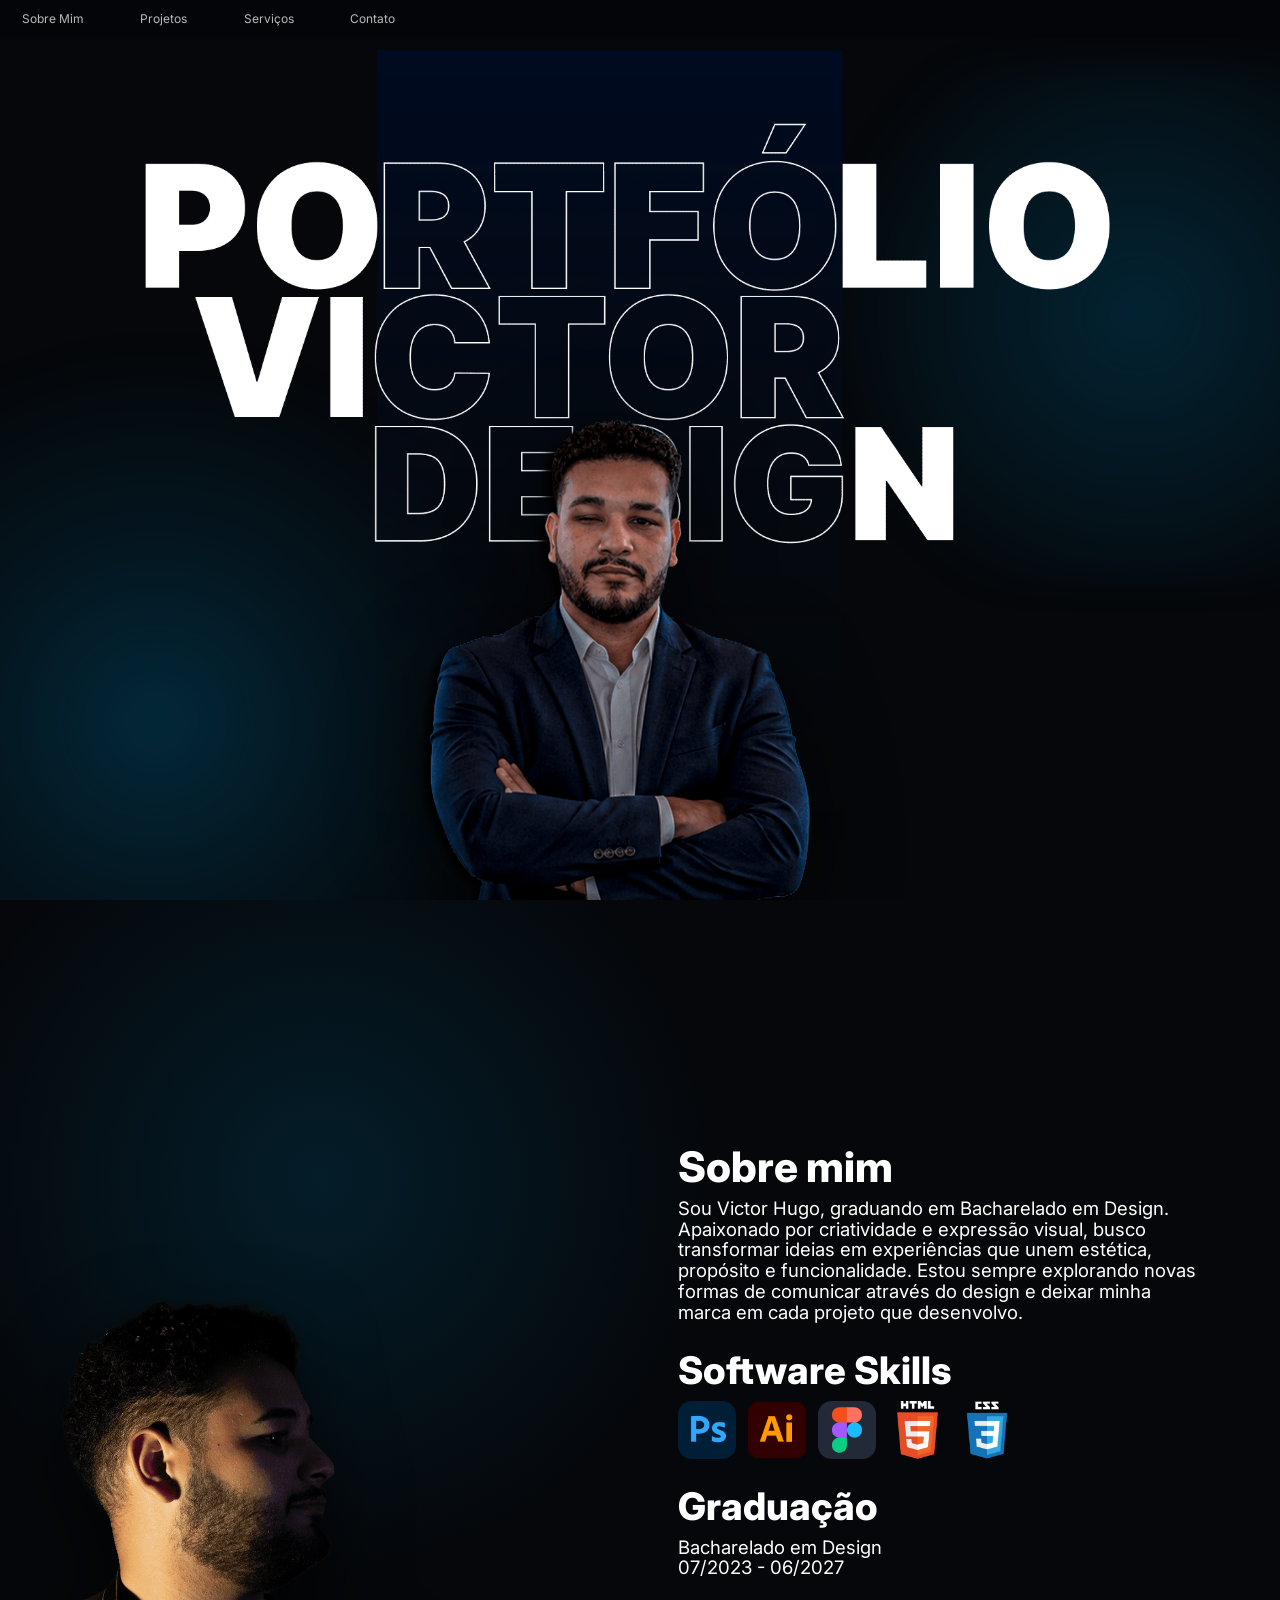
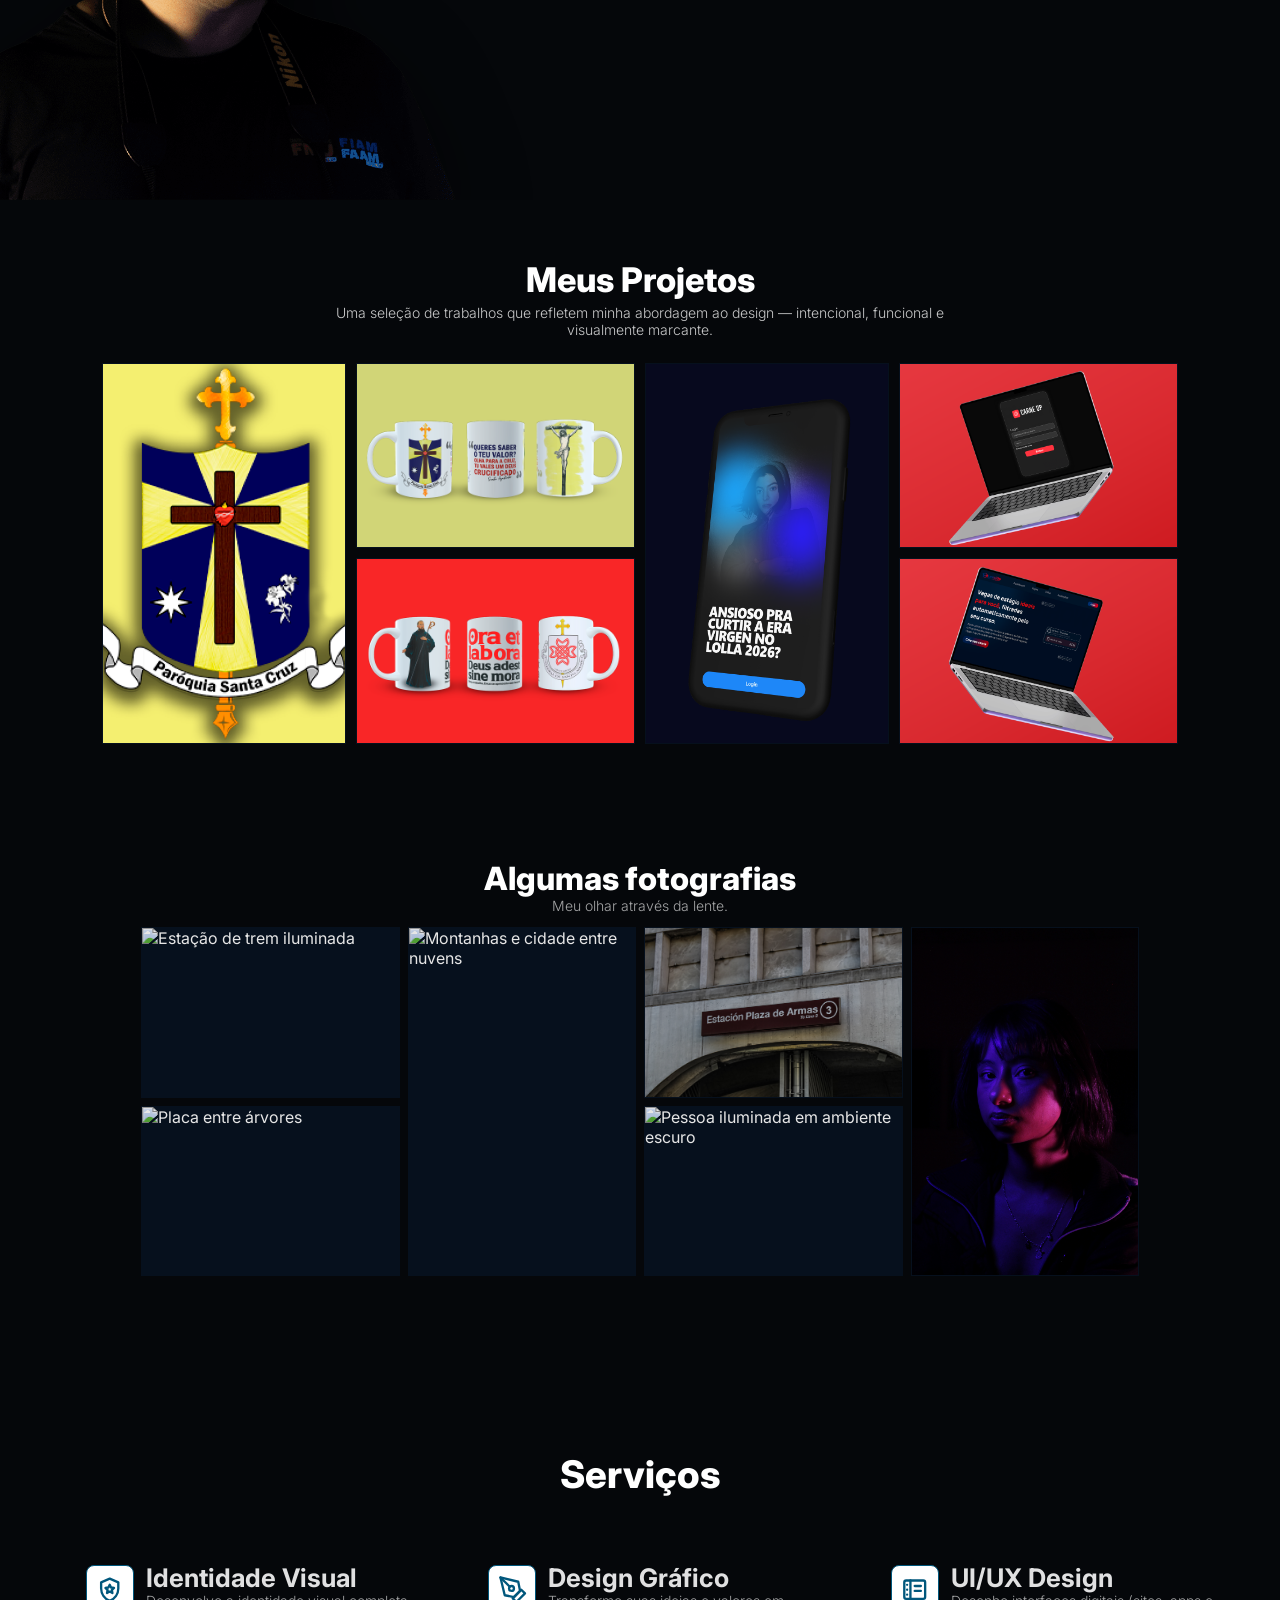
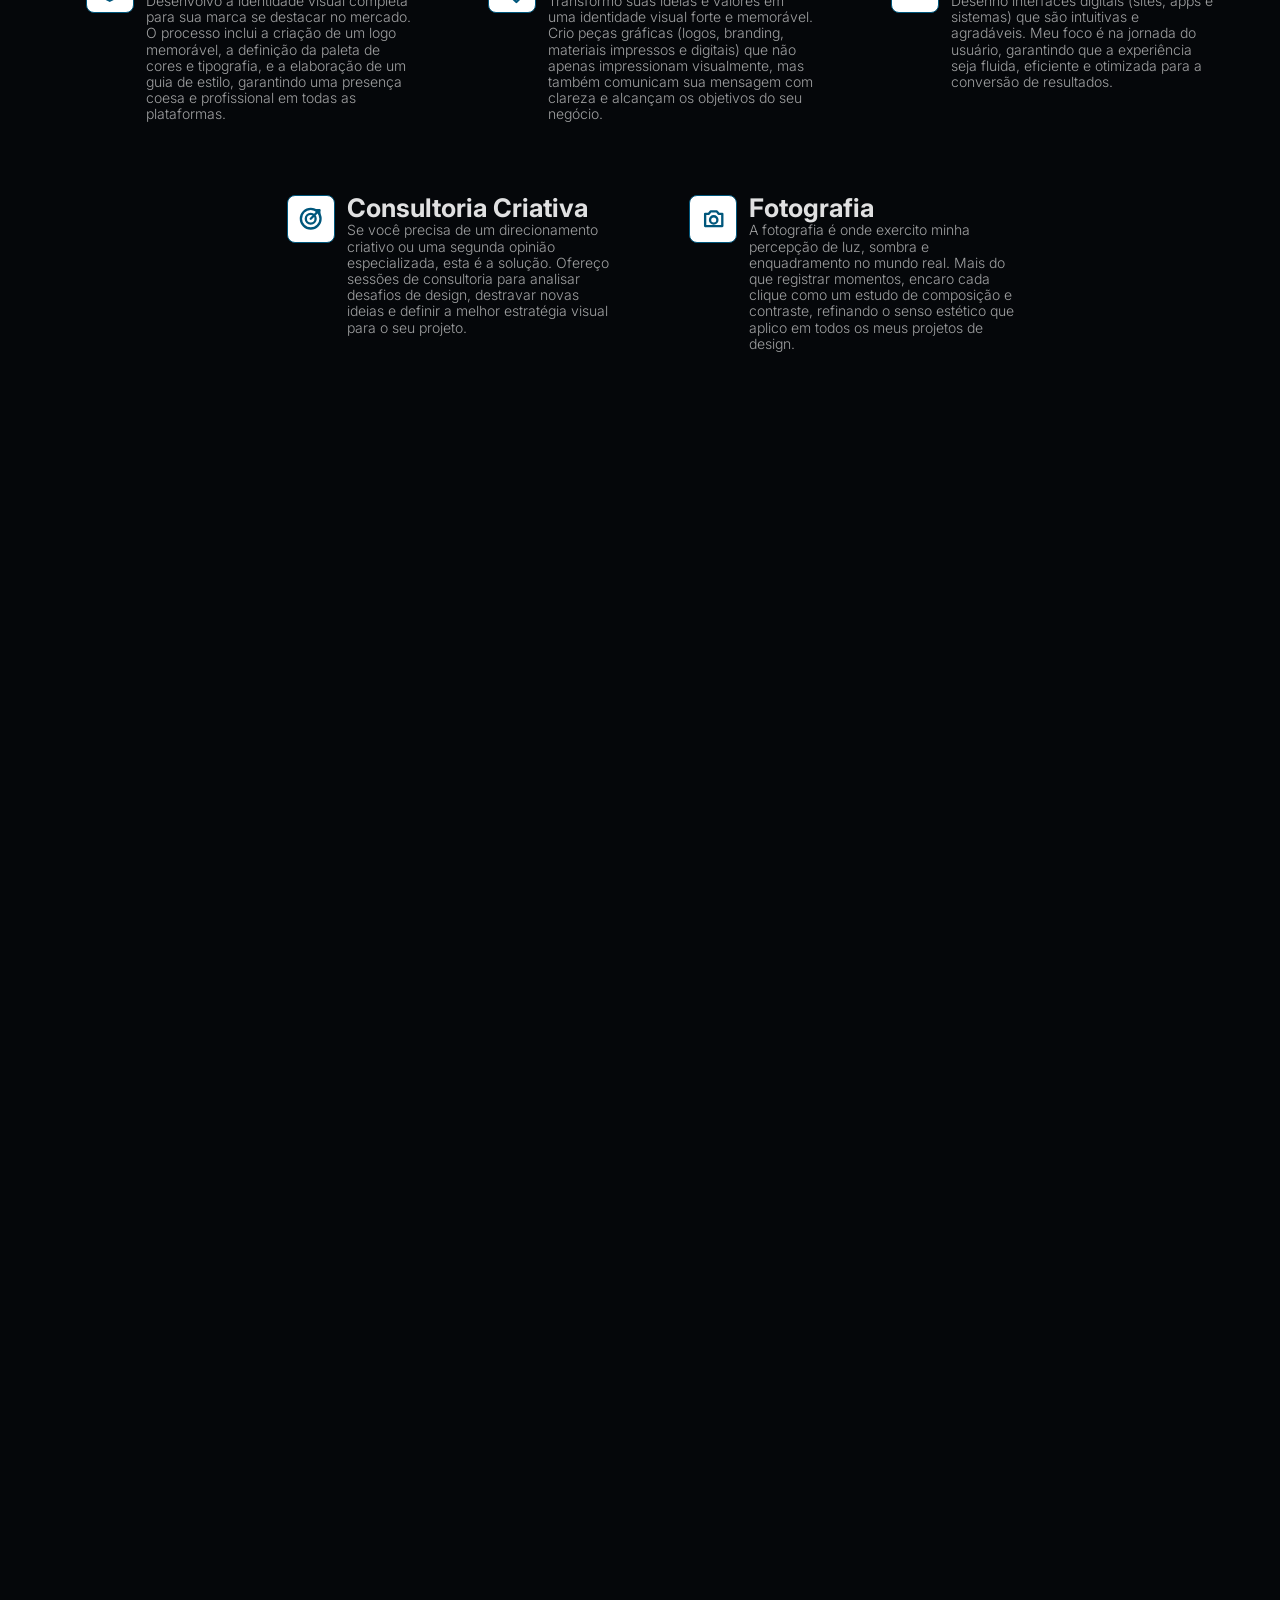
==== commit b6bac80d: "Ajuste de responsividade para mobile." ====
--- a/index.html
+++ b/index.html
@@ -11,10 +11,83 @@
       rel="stylesheet"
     />
     <link rel="stylesheet" href="style.css" />
+    <link rel="stylesheet" href="responsive.css" />
   </head>
   <body>
     <div class="cursor-glow" aria-hidden="true"></div>
+    <button
+      class="mobile-menu-toggle mobile-menu-toggle-fixed"
+      type="button"
+      aria-label="Abrir menu"
+      aria-controls="mobile-menu"
+      aria-expanded="false"
+    >
+      <img src="imagens/majesticons_menu.png" alt="" aria-hidden="true" />
+    </button>
     <main class="portfolio-shell">
+      <button
+        class="mobile-menu-toggle mobile-menu-toggle-inline"
+        type="button"
+        aria-label="Abrir menu"
+        aria-controls="mobile-menu"
+        aria-expanded="false"
+      >
+        <img src="imagens/majesticons_menu.png" alt="" aria-hidden="true" />
+      </button>
+
+      <div class="mobile-menu" id="mobile-menu" aria-hidden="true">
+        <button class="mobile-menu-close" type="button" aria-label="Fechar menu">
+          <span></span>
+          <span></span>
+        </button>
+
+        <nav class="mobile-menu-nav" aria-label="Navega&ccedil;&atilde;o mobile">
+          <a class="mobile-menu-link" href="#sobre-mim" aria-label="Sobre mim">
+            <img
+              src="imagens/Sobre mim.png"
+              data-default="imagens/Sobre mim.png"
+              data-active="imagens/Sobre mim - seleção.png"
+              alt="Sobre mim"
+            />
+          </a>
+          <a class="mobile-menu-link" href="#projetos" aria-label="Projetos">
+            <img
+              src="imagens/Projetos.png"
+              data-default="imagens/Projetos.png"
+              data-active="imagens/Projetos - seleção.png"
+              alt="Projetos"
+            />
+          </a>
+          <a class="mobile-menu-link" href="#servicos" aria-label="Serviços">
+            <img
+              src="imagens/Serviços.png"
+              data-default="imagens/Serviços.png"
+              data-active="imagens/Serviços - seleção.png"
+              alt="Serviços"
+            />
+          </a>
+          <a class="mobile-menu-link" href="#contato" aria-label="Contatos">
+            <img
+              src="imagens/Contatos.png"
+              data-default="imagens/Contatos.png"
+              data-active="imagens/Contatos - seleção.png"
+              alt="Contatos"
+            />
+          </a>
+        </nav>
+
+        <div class="mobile-menu-social" aria-label="Redes sociais">
+          <a href="https://www.behance.net/victorbragaa" target="_blank" rel="noreferrer" aria-label="Behance">B&#275;</a>
+          <a href="https://www.linkedin.com/in/victor-hugo-braga-alcantara-9099b823b" target="_blank" rel="noreferrer" aria-label="LinkedIn">in</a>
+          <a href="https://wa.me/5511997618821?text=Ol%C3%A1%20Victor%2C%0AVamos%20conversar%20sobre%20suas%20ideias%20e%20criar%20algo%20extraordin%C3%A1rio%20juntos" target="_blank" rel="noreferrer" aria-label="WhatsApp">
+            <svg viewBox="0 0 24 24" aria-hidden="true">
+              <path d="M5.2 19.2 6 16.1A8 8 0 1 1 9.1 19l-3.9.2Z" />
+              <path d="M9.4 8.7c.2-.4.4-.4.7-.4h.5c.2 0 .4.1.5.4l.7 1.6c.1.2.1.4-.1.6l-.4.5c-.1.1-.2.3-.1.5.5 1 1.3 1.8 2.4 2.3.2.1.4.1.5-.1l.6-.7c.2-.2.4-.2.6-.1l1.6.8c.2.1.4.3.4.5 0 .6-.2 1.1-.6 1.5-.5.4-1.4.5-2.6.1-2.9-1-5-3.1-6-6-.4-1.1-.3-2 .1-2.5.2-.3.4-.5.7-.6Z" />
+            </svg>
+          </a>
+        </div>
+      </div>
+
       <nav class="navbar" aria-label="Navega&ccedil;&atilde;o principal">
         <a class="nav-link" href="#sobre-mim">Sobre Mim</a>
         <a class="nav-link" href="#projetos">Projetos</a>
@@ -28,6 +101,10 @@
         aria-label="Portf&oacute;lio Victor Design"
       >
         <img class="hero-background" src="imagens/FUNDO.png" alt="" />
+
+        <div class="hero-mobile-title" aria-hidden="true">
+          <img src="imagens/MOODLE.png" alt="" />
+        </div>
 
         <img
           class="hero-person"
@@ -105,11 +182,11 @@
 
         <div class="projects-grid">
           <article
-            class="project-card project-card-tall"
+            class="project-card project-card-tall project-card-brasao"
             data-project-title="Bras&atilde;o Santa Cruz"
             data-zoom-src="imagens/BRASÃOSANTACRUZ.png"
           >
-            <img src="imagens/santacruz.png" alt="Bras&atilde;o Santa Cruz" />
+            <img src="imagens/BRASÃOSANTACRUZ.png" alt="Bras&atilde;o Santa Cruz" />
             <div class="project-overlay" aria-hidden="true">
               <a
                 class="project-action"
@@ -138,7 +215,7 @@
 
           <div class="project-stack">
             <article
-              class="project-card"
+              class="project-card project-card-mug"
               data-project-title="Caneca Par&oacute;quia Santa Cruz"
             >
               <img src="imagens/CANECASANTACRUZ.png" alt="Canecas Santa Cruz" />
@@ -154,7 +231,7 @@
               </div>
             </article>
             <article
-              class="project-card"
+              class="project-card project-card-mug project-card-mug-amaro"
               data-project-title="Caneca Catedral de Santo Amaro"
             >
               <img
@@ -175,7 +252,7 @@
           </div>
 
           <article
-            class="project-card project-card-tall"
+            class="project-card project-card-tall project-card-lorde"
             data-project-title="Aplicativo Lollapalooza da Lorde"
           >
             <img src="imagens/APPLORD.png" alt="Projeto mobile sobre Lorde" />
@@ -206,7 +283,7 @@
           </article>
 
           <div class="project-stack">
-            <article class="project-card" data-project-title="Programa CarneUp">
+            <article class="project-card project-card-standard" data-project-title="Programa CarneUp">
               <img src="imagens/CARNEUP.png" alt="Projeto CarneUp" />
               <div class="project-overlay" aria-hidden="true">
                 <a
@@ -234,15 +311,15 @@
               </div>
             </article>
             <article
-              class="project-card"
-              data-project-title="Site de Vagas de Est&aacute;gio"
+              class="project-card project-card-standard"
+              data-project-title="Conecta Carreiras"
             >
-              <img src="imagens/SITE DE ESTÁGIOS.png" alt="Projeto Vagas" />
+              <img src="imagens/SITE DE ESTÁGIOS.png" alt="Projeto Conecta Carreiras" />
               <div class="project-overlay" aria-hidden="true">
                 <a
                   class="project-action"
                   href="site-vagas.html"
-                  aria-label="Abrir estudo do Site de Vagas de Est&aacute;gio"
+                  aria-label="Abrir estudo do Conecta Carreiras"
                 >
                   <svg viewBox="0 0 24 24">
                     <path
@@ -585,7 +662,7 @@
 
           <a
             class="contact-card"
-            href="https://w.app/i94r0q"
+            href="https://wa.me/5511997618821?text=Ol%C3%A1%20Victor%2C%0AVamos%20conversar%20sobre%20suas%20ideias%20e%20criar%20algo%20extraordin%C3%A1rio%20juntos"
             target="_blank"
             rel="noreferrer"
           >
--- a/style.css
+++ b/style.css
@@ -186,6 +186,10 @@
   transform: translateX(-50%);
 }
 
+.hero-mobile-title {
+  display: none;
+}
+
 .hero-person {
   position: absolute;
   bottom: clamp(-34px, -4.6vh, -22px);
@@ -380,7 +384,6 @@
 
 .project-card-tall {
   height: 100%;
-  aspect-ratio: auto;
 }
 
 .project-card img {
@@ -751,9 +754,11 @@
   font-size: clamp(18px, 2vw, 26px);
   font-weight: 700;
   line-height: 1;
+  white-space: nowrap;
   transition:
     color 0.25s ease,
-    font-weight 0.25s ease;
+    font-weight 0.25s ease,
+    text-shadow 0.25s ease;
 }
 
 .service-item p {
@@ -763,7 +768,7 @@
   line-height: 1.16;
   transition:
     color 0.25s ease,
-    font-weight 0.25s ease;
+    text-shadow 0.25s ease;
 }
 
 .service-item:hover .service-icon {
@@ -775,11 +780,12 @@
 .service-item:hover h3 {
   color: #00577C;
   font-weight: 800;
+  text-shadow: 0 0 0 currentColor;
 }
 
 .service-item:hover p {
   color: #ffffff;
-  font-weight: 400;
+  text-shadow: 0 0 0 currentColor;
 }
 
 .contact-section {
@@ -824,7 +830,7 @@
 .contact-form span,
 .contact-card span,
 .contact-divider span {
-  color: #00577C;
+  color: #ffffff;
   font-size: 11px;
   font-weight: 700;
   letter-spacing: 6px;
@@ -832,7 +838,7 @@
 }
 
 .contact-form b {
-  color: #00577C;
+  color: #ffffff;
 }
 
 .contact-form input,
@@ -851,7 +857,7 @@
 
 .contact-form input::placeholder,
 .contact-form textarea::placeholder {
-  color: rgba(0, 87, 124, 0.6);
+  color: rgba(255, 255, 255, 0.62);
 }
 
 .contact-form textarea {
@@ -869,9 +875,9 @@
   border: 0;
   border-radius: 999px;
   padding: 16px 30px;
-  background: #00577C;
-  box-shadow: 0 0 34px rgba(0, 87, 124, 0.3);
-  color: #ffffff;
+  background: #ffffff;
+  box-shadow: 0 0 34px rgba(255, 255, 255, 0.22);
+  color: #000000;
   cursor: pointer;
   font-family: "Inter", sans-serif;
   font-size: 14px;
@@ -883,8 +889,8 @@
 }
 
 .contact-form button:hover {
-  background: #00577C;
-  box-shadow: 0 0 42px rgba(0, 87, 124, 0.48);
+  background: #ffffff;
+  box-shadow: 0 0 42px rgba(255, 255, 255, 0.36);
   transform: translateY(-2px);
 }
 
@@ -947,7 +953,7 @@
   width: 18px;
   height: 18px;
   margin-bottom: 18px;
-  color: #00577C;
+  color: #ffffff;
   fill: none;
   stroke: currentColor;
   stroke-linecap: round;
@@ -1360,9 +1366,12 @@
   }
 
   .project-card,
-  .project-card-tall,
   .project-card:not(.project-card-tall) {
     aspect-ratio: 1.2 / 1;
+  }
+
+  .project-card-tall {
+    height: 100%;
   }
 
   .photos-section {
@@ -1497,3 +1506,430 @@
     font-size: 22px;
   }
 }
+
+@media (max-width: 640px) {
+  .hero-background {
+    display: none;
+  }
+
+  .hero-mobile-title {
+    position: absolute;
+    top: 52px;
+    left: 50%;
+    z-index: 2;
+    display: flex;
+    flex-direction: column;
+    align-items: flex-start;
+    width: 96vw;
+    max-width: 390px;
+    color: #ffffff;
+    font-size: min(13.2vw, 58px);
+    font-weight: 900;
+    line-height: 0.84;
+    letter-spacing: 0;
+    white-space: nowrap;
+    transform: translateX(-50%);
+  }
+
+  .hero-mobile-title span {
+    display: block;
+  }
+
+  .hero-mobile-title span:nth-child(2) {
+    margin-left: 6vw;
+  }
+
+  .hero-mobile-title span:nth-child(3) {
+    margin-left: 18vw;
+  }
+
+  .hero-mobile-title strong {
+    color: #ffffff;
+    font-style: normal;
+  }
+
+  .hero-mobile-title em {
+    color: transparent;
+    font-style: normal;
+    -webkit-text-stroke: 1px rgba(255, 255, 255, 0.96);
+  }
+
+  .hero-mobile-title.reveal,
+  .hero-mobile-title.reveal.is-visible {
+    transform: translateX(-50%);
+  }
+
+  html {
+    scroll-padding-top: 56px;
+  }
+
+  body {
+    min-width: 0;
+  }
+
+  .navbar {
+    height: 44px;
+    gap: 18px;
+    padding-left: 10px;
+    padding-right: 10px;
+    overflow-x: auto;
+    scrollbar-width: none;
+  }
+
+  .navbar::-webkit-scrollbar {
+    display: none;
+  }
+
+  .navbar a {
+    flex: 0 0 auto;
+    font-size: 9px;
+    white-space: nowrap;
+  }
+
+  .navbar a.active::after {
+    bottom: -7px;
+  }
+
+  .hero {
+    min-height: 100svh;
+  }
+
+  .hero::before {
+    left: -42vw;
+    bottom: 8vh;
+    width: 92vw;
+    height: 54vh;
+  }
+
+  .hero::after {
+    top: 7vh;
+    right: -44vw;
+    width: 90vw;
+    height: 42vh;
+  }
+
+  .hero-background {
+    top: 46px;
+    left: 50%;
+    width: 128vw;
+    max-width: none;
+  }
+
+  .hero-person {
+    left: 50%;
+    bottom: -12px;
+    width: min(72vw, 300px);
+  }
+
+  .hero-info {
+    right: 12px;
+    bottom: 18px;
+  }
+
+  .explore-link {
+    font-size: 11px;
+    gap: 1px;
+  }
+
+  .cursor-glow {
+    display: none;
+  }
+
+  .about-section {
+    grid-template-columns: 1fr;
+    min-height: auto;
+    padding: 56px 18px 44px;
+  }
+
+  .about-photo-wrap {
+    min-height: 300px;
+  }
+
+  .about-photo {
+    left: 50%;
+    width: min(118vw, 460px);
+    transform: translateX(-50%);
+  }
+
+  .about-content {
+    width: 100%;
+    margin: 20px 0 0;
+    padding-top: 0;
+  }
+
+  .about-content h2 {
+    font-size: 28px;
+  }
+
+  .about-content h3 {
+    font-size: 24px;
+  }
+
+  .about-content p {
+    font-size: 14px;
+  }
+
+  .projects-section,
+  .photos-section,
+  .services-section,
+  .contact-section {
+    min-height: auto;
+    padding-left: 18px;
+    padding-right: 18px;
+  }
+
+  .projects-grid,
+  .photos-grid {
+    grid-template-columns: 1fr;
+    width: min(430px, 100%);
+  }
+
+  .project-stack,
+  .photos-stack {
+    gap: 10px;
+  }
+
+  .project-card,
+  .project-card:not(.project-card-tall),
+  .photos-stack .photo-card {
+    aspect-ratio: 1.22 / 1;
+    height: auto;
+  }
+
+  .project-card-tall,
+  .photo-card-tall {
+    height: auto;
+  }
+
+  .services-grid {
+    grid-template-columns: 1fr;
+    gap: 30px;
+    width: 100%;
+  }
+
+  .service-item,
+  .service-item:nth-child(1),
+  .service-item:nth-child(2),
+  .service-item:nth-child(3),
+  .service-item:nth-child(4),
+  .service-item:nth-child(5) {
+    grid-column: auto;
+    width: 100%;
+    justify-self: stretch;
+  }
+
+  .contact-heading h2 {
+    font-size: 36px;
+  }
+
+  .contact-heading p {
+    font-size: 15px;
+  }
+
+  .contact-form,
+  .contact-grid,
+  .contact-divider {
+    width: 100%;
+  }
+
+  .contact-grid {
+    grid-template-columns: 1fr;
+  }
+}
+
+@media (max-width: 640px) {
+  .hero-background {
+    top: 58px;
+    left: 50%;
+    width: 100vw;
+    max-width: none;
+  }
+
+  .hero-background.reveal,
+  .hero-background.reveal.is-visible {
+    transform: translateX(-50%);
+  }
+
+  .hero-person {
+    bottom: -8px;
+    width: min(76vw, 310px);
+  }
+}
+@media (max-width: 640px) {
+  html {
+    scroll-padding-top: 56px;
+  }
+
+  body {
+    min-width: 0;
+  }
+
+  .navbar {
+    height: 44px;
+    gap: 18px;
+    padding-left: 10px;
+    padding-right: 10px;
+    overflow-x: auto;
+    scrollbar-width: none;
+  }
+
+  .navbar::-webkit-scrollbar {
+    display: none;
+  }
+
+  .navbar a {
+    flex: 0 0 auto;
+    font-size: 9px;
+    white-space: nowrap;
+  }
+
+  .navbar a.active::after {
+    bottom: -7px;
+  }
+
+  .hero {
+    min-height: 100svh;
+  }
+
+  .hero::before {
+    left: -42vw;
+    bottom: 8vh;
+    width: 92vw;
+    height: 54vh;
+  }
+
+  .hero::after {
+    top: 7vh;
+    right: -44vw;
+    width: 90vw;
+    height: 42vh;
+  }
+
+  .hero-background {
+    top: 46px;
+    left: 50%;
+    width: 128vw;
+    max-width: none;
+  }
+
+  .hero-person {
+    left: 50%;
+    bottom: -12px;
+    width: min(72vw, 300px);
+  }
+
+  .hero-info {
+    right: 12px;
+    bottom: 18px;
+  }
+
+  .explore-link {
+    font-size: 11px;
+    gap: 1px;
+  }
+
+  .cursor-glow {
+    display: none;
+  }
+
+  .about-section {
+    grid-template-columns: 1fr;
+    min-height: auto;
+    padding: 56px 18px 44px;
+  }
+
+  .about-photo-wrap {
+    min-height: 300px;
+  }
+
+  .about-photo {
+    left: 50%;
+    width: min(118vw, 460px);
+    transform: translateX(-50%);
+  }
+
+  .about-content {
+    width: 100%;
+    margin: 20px 0 0;
+    padding-top: 0;
+  }
+
+  .about-content h2 {
+    font-size: 28px;
+  }
+
+  .about-content h3 {
+    font-size: 24px;
+  }
+
+  .about-content p {
+    font-size: 14px;
+  }
+
+  .projects-section,
+  .photos-section,
+  .services-section,
+  .contact-section {
+    min-height: auto;
+    padding-left: 18px;
+    padding-right: 18px;
+  }
+
+  .projects-grid,
+  .photos-grid {
+    grid-template-columns: 1fr;
+    width: min(430px, 100%);
+  }
+
+  .project-stack,
+  .photos-stack {
+    gap: 10px;
+  }
+
+  .project-card,
+  .project-card:not(.project-card-tall),
+  .photos-stack .photo-card {
+    aspect-ratio: 1.22 / 1;
+    height: auto;
+  }
+
+  .project-card-tall,
+  .photo-card-tall {
+    height: auto;
+  }
+
+  .services-grid {
+    grid-template-columns: 1fr;
+    gap: 30px;
+    width: 100%;
+  }
+
+  .service-item,
+  .service-item:nth-child(1),
+  .service-item:nth-child(2),
+  .service-item:nth-child(3),
+  .service-item:nth-child(4),
+  .service-item:nth-child(5) {
+    grid-column: auto;
+    width: 100%;
+    justify-self: stretch;
+  }
+
+  .contact-heading h2 {
+    font-size: 36px;
+  }
+
+  .contact-heading p {
+    font-size: 15px;
+  }
+
+  .contact-form,
+  .contact-grid,
+  .contact-divider {
+    width: 100%;
+  }
+
+  .contact-grid {
+    grid-template-columns: 1fr;
+  }
+}
--- a/responsive.css
+++ b/responsive.css
@@ -0,0 +1,682 @@
+.mobile-menu-toggle,
+.mobile-menu {
+  display: none;
+}
+
+body.mobile-menu-open {
+  overflow: hidden;
+}
+
+html,
+body {
+  max-width: 100%;
+  overflow-x: hidden;
+}
+
+@media (max-width: 640px) {
+  :root {
+    --mobile-center-shift: 0px;
+  }
+
+  html,
+  body,
+  .portfolio-shell,
+  .portfolio-shell > section,
+  .hero {
+    width: 100% !important;
+    min-width: 0 !important;
+    max-width: 100% !important;
+    overflow-x: hidden !important;
+  }
+
+  .portfolio-shell {
+    position: relative;
+    left: 0 !important;
+    transform: none !important;
+  }
+
+  html,
+  body {
+    position: relative;
+    overscroll-behavior-x: none;
+    touch-action: pan-y;
+  }
+
+  * {
+    max-width: 100%;
+  }
+
+  *,
+  *::before,
+  *::after {
+    max-width: 100% !important;
+  }
+
+  .mobile-menu-toggle,
+  .mobile-menu-toggle.reveal,
+  .mobile-menu-toggle.reveal.is-visible {
+    opacity: 1 !important;
+    visibility: visible !important;
+    transform: none !important;
+  }
+
+  img {
+    max-width: 100%;
+  }
+
+  html {
+    scroll-padding-top: 0;
+  }
+
+  .navbar {
+    display: none;
+  }
+
+  .mobile-menu-toggle {
+    position: fixed !important;
+    top: 24px !important;
+    left: 20px !important;
+    z-index: 2147483647 !important;
+    display: inline-flex !important;
+    align-items: center;
+    justify-content: center;
+    width: 44px;
+    height: 44px;
+    border: 0;
+    background: transparent;
+    padding: 0;
+    cursor: pointer;
+    opacity: 1 !important;
+    visibility: visible !important;
+    transform: none !important;
+  }
+
+  .mobile-menu-toggle-inline {
+    display: none !important;
+  }
+
+  .mobile-menu-toggle-fixed {
+    position: fixed !important;
+    top: 24px !important;
+    left: 20px !important;
+    z-index: 2147483647 !important;
+    display: inline-flex !important;
+  }
+
+  .mobile-menu-toggle img {
+    display: block;
+    width: 42px;
+    height: auto;
+  }
+
+  .mobile-menu {
+    position: fixed;
+    top: 0;
+    right: auto;
+    bottom: 0;
+    left: 0;
+    z-index: 50;
+    display: flex;
+    flex-direction: column;
+    justify-content: space-between;
+    width: 100%;
+    max-width: 100%;
+    min-height: 100svh;
+    overflow: hidden;
+    padding: 24px 24px 24px;
+    background:
+      radial-gradient(circle at 78% 28%, rgba(0, 87, 124, 0.22), transparent 34%),
+      radial-gradient(circle at 82% 64%, rgba(0, 87, 124, 0.2), transparent 32%),
+      linear-gradient(150deg, #071124 0%, #15181f 45%, #05070A 100%);
+    opacity: 0;
+    pointer-events: none;
+    transform: translateY(-12px);
+    transition:
+      opacity 0.25s ease,
+      transform 0.25s ease;
+  }
+
+  .mobile-menu.is-open {
+    opacity: 1;
+    pointer-events: auto;
+    transform: translateY(0);
+  }
+
+  .mobile-menu-close {
+    position: absolute;
+    top: 24px;
+    right: 56px;
+    width: 32px;
+    height: 32px;
+    border: 0;
+    background: transparent;
+    cursor: pointer;
+  }
+
+  .mobile-menu-close span {
+    position: absolute;
+    top: 50%;
+    left: 50%;
+    width: 32px;
+    height: 6px;
+    border-radius: 999px;
+    background: #ffffff;
+    transform-origin: center;
+  }
+
+  .mobile-menu-close span:first-child {
+    transform: translate(-50%, -50%) rotate(45deg);
+  }
+
+  .mobile-menu-close span:last-child {
+    transform: translate(-50%, -50%) rotate(-45deg);
+  }
+
+  .mobile-menu-nav {
+    align-self: stretch;
+    display: grid;
+    gap: clamp(22px, 4.8vh, 36px);
+    margin-top: clamp(96px, 13vh, 130px);
+    text-align: center;
+    transform: none !important;
+  }
+
+  .mobile-menu-link {
+    display: flex;
+    justify-content: center;
+    text-decoration: none;
+  }
+
+  .mobile-menu-link img {
+    display: block;
+    width: auto;
+    max-width: min(58vw, 236px);
+    height: clamp(30px, 7.4vw, 42px);
+    max-height: 42px;
+    object-fit: contain;
+  }
+
+  .mobile-menu-link[aria-label="Sobre mim"] img {
+    width: auto;
+    max-width: min(68vw, 292px);
+    height: clamp(30px, 7.4vw, 42px);
+  }
+
+  .mobile-menu-social {
+    display: flex;
+    justify-content: center;
+    align-items: center;
+    gap: clamp(24px, 7vw, 36px);
+    margin-top: 0;
+    margin-bottom: clamp(24px, 5vh, 42px);
+    transform: none !important;
+  }
+
+  .mobile-menu-social a {
+    display: inline-flex;
+    align-items: center;
+    justify-content: center;
+    min-width: 42px;
+    color: #ffffff;
+    font-size: 38px;
+    font-weight: 900;
+    line-height: 1;
+    text-decoration: none;
+  }
+
+  .mobile-menu-social a:nth-child(2) {
+    width: 42px;
+    height: 42px;
+    border-radius: 6px;
+    background: #ffffff;
+    color: #05070A;
+    font-size: 34px;
+    font-weight: 900;
+    letter-spacing: -3px;
+  }
+
+  .mobile-menu-social svg {
+    width: 54px;
+    height: 54px;
+    fill: none;
+    stroke: currentColor;
+    stroke-linecap: round;
+    stroke-linejoin: round;
+    stroke-width: 1.8;
+  }
+
+  .hero {
+    width: 100% !important;
+    max-width: 100% !important;
+    min-height: 100svh !important;
+    display: flex !important;
+    flex-direction: column !important;
+    align-items: center !important;
+    padding-top: clamp(70px, 11svh, 96px) !important;
+    overflow: hidden !important;
+    background:
+      radial-gradient(circle at 50% 65%, rgba(0, 87, 124, 0.44), transparent 35%),
+      linear-gradient(180deg, #00112b 0%, #001025 42%, #05070A 100%);
+  }
+
+  .hero-background {
+    display: none !important;
+  }
+
+  .hero .hero-mobile-title {
+    position: relative !important;
+    top: auto !important;
+    right: auto !important;
+    left: auto !important;
+    z-index: 4;
+    display: block !important;
+    width: min(82vw, 352px) !important;
+    max-width: calc(100vw - 64px) !important;
+    margin-right: 0 !important;
+    margin-left: 0 !important;
+    color: inherit;
+    font-size: 0;
+    line-height: 0;
+    transform: none !important;
+  }
+
+  .hero-mobile-title img {
+    display: block;
+    width: 100% !important;
+    max-width: 100% !important;
+    height: auto;
+  }
+
+  .hero-mobile-title span,
+  .hero-mobile-title strong,
+  .hero-mobile-title em {
+    display: none;
+  }
+
+  .hero-mobile-title.reveal,
+  .hero-mobile-title.reveal.is-visible {
+    transform: none !important;
+  }
+
+  .hero .hero-info {
+    position: relative !important;
+    top: auto !important;
+    right: auto !important;
+    bottom: auto;
+    left: auto !important;
+    z-index: 7;
+    width: min(84vw, 350px) !important;
+    max-width: calc(100vw - 58px) !important;
+    margin-top: clamp(18px, 3.8svh, 30px) !important;
+    margin-right: 0 !important;
+    margin-left: 0 !important;
+    text-align: center;
+    transform: none !important;
+  }
+
+  .hero-info.reveal,
+  .hero-info.reveal.is-visible {
+    transform: none !important;
+  }
+
+  .hero .hero-info p {
+    display: block !important;
+    color: #ffffff;
+    font-size: clamp(14px, 3.9vw, 22px) !important;
+    font-weight: 800;
+    line-height: 1.2;
+  }
+
+  .explore-link {
+    display: none;
+  }
+
+  .hero .hero-person {
+    right: auto !important;
+    left: 50% !important;
+    bottom: 0 !important;
+    z-index: 6;
+    width: auto !important;
+    height: min(56svh, 460px) !important;
+    max-width: 96vw !important;
+    max-height: none;
+    margin-right: 0 !important;
+    margin-left: 0 !important;
+    object-fit: contain;
+    object-position: center bottom;
+    transform: translateX(calc(-50% + var(--mobile-center-shift))) !important;
+  }
+
+  .hero-person.reveal,
+  .hero-person.reveal.is-visible {
+    transform: translateX(calc(-50% + var(--mobile-center-shift))) !important;
+  }
+
+  .about-section {
+    position: relative !important;
+    display: flex !important;
+    flex-direction: column !important;
+    align-items: center !important;
+    justify-content: flex-start !important;
+    min-height: 100svh !important;
+    padding: 0 18px 14px !important;
+    overflow: hidden !important;
+    background:
+      linear-gradient(180deg, rgba(5, 7, 10, 0) 0%, rgba(5, 7, 10, 0.08) 30%, #05070A 58%),
+      url("imagens/sobre mim - moble.png") center top / min(96vw, 390px) auto no-repeat,
+      #05070A !important;
+  }
+
+  .about-photo-wrap {
+    display: none !important;
+  }
+
+  .about-content {
+    position: absolute !important;
+    right: 0 !important;
+    bottom: clamp(110px, 16svh, 150px) !important;
+    left: 0 !important;
+    display: flex !important;
+    flex-direction: column !important;
+    align-items: center !important;
+    width: min(90%, 360px) !important;
+    margin: 0 auto !important;
+    padding: 0 !important;
+    text-align: center !important;
+    transform: none !important;
+  }
+
+  .about-block {
+    width: 100% !important;
+  }
+
+  .about-content h2,
+  .about-content h3 {
+    color: #ffffff !important;
+    font-weight: 900 !important;
+    line-height: 1 !important;
+    text-align: center !important;
+  }
+
+  .about-content h2 {
+    margin-bottom: 6px !important;
+    font-size: 24px !important;
+  }
+
+  .about-content h3 {
+    margin-top: 14px !important;
+    margin-bottom: 8px !important;
+    font-size: 22px !important;
+  }
+
+  .about-content p {
+    max-width: 100% !important;
+    margin: 0 auto !important;
+    color: #ffffff !important;
+    font-size: 15px !important;
+    font-weight: 600 !important;
+    line-height: 1.14 !important;
+    text-align: center !important;
+  }
+
+  .skill-list {
+    display: flex !important;
+    justify-content: center !important;
+    gap: 8px !important;
+    width: 100% !important;
+    margin: 0 auto !important;
+  }
+
+  .skill-list img {
+    width: 38px !important;
+    height: 38px !important;
+    object-fit: contain !important;
+  }
+
+  .education {
+    font-size: 15px !important;
+    line-height: 1.14 !important;
+  }
+}
+
+@media (max-width: 380px) {
+  .hero {
+    padding-top: 70px !important;
+  }
+
+  .hero .hero-mobile-title {
+    width: min(82vw, 296px) !important;
+    max-width: calc(100vw - 64px) !important;
+  }
+
+  .hero .hero-info {
+    width: min(84vw, 296px) !important;
+    max-width: calc(100vw - 58px) !important;
+    margin-top: 20px !important;
+  }
+
+  .hero .hero-info p {
+    font-size: 14px !important;
+  }
+
+  .hero .hero-person {
+    width: auto !important;
+    height: min(54svh, 390px) !important;
+    max-width: 96vw !important;
+  }
+
+  .about-section {
+    padding-bottom: 12px !important;
+  }
+
+  .about-content {
+    bottom: 96px !important;
+    width: min(90%, 320px) !important;
+  }
+
+  .about-content h2 {
+    font-size: 22px !important;
+  }
+
+  .about-content h3 {
+    margin-top: 12px !important;
+    font-size: 20px !important;
+  }
+
+  .about-content p,
+  .education {
+    font-size: 14px !important;
+  }
+
+  .skill-list img {
+    width: 34px !important;
+    height: 34px !important;
+  }
+
+  .mobile-menu-link img {
+    width: auto;
+    max-width: min(56vw, 190px);
+    height: 30px;
+  }
+
+  .mobile-menu-link[aria-label="Sobre mim"] img {
+    width: auto;
+    max-width: min(66vw, 240px);
+    height: 30px;
+  }
+}
+
+@media (max-width: 640px) {
+  html,
+  body {
+    inline-size: 100% !important;
+    max-inline-size: 100% !important;
+    overflow-x: hidden !important;
+  }
+
+  body {
+    position: relative !important;
+  }
+
+  .portfolio-shell {
+    inline-size: 100% !important;
+    max-inline-size: 100% !important;
+    margin-inline: 0 !important;
+    overflow: hidden !important;
+  }
+
+  .portfolio-shell > section {
+    inline-size: 100% !important;
+    max-inline-size: 100% !important;
+    margin-inline: 0 !important;
+    overflow-x: hidden !important;
+  }
+
+  .hero,
+  .about-section {
+    inline-size: 100% !important;
+    max-inline-size: 100% !important;
+    margin-inline: 0 !important;
+  }
+
+  .hero .hero-mobile-title,
+  .hero .hero-info,
+  .about-content,
+  .mobile-menu-nav,
+  .mobile-menu-social {
+    right: 0 !important;
+    left: 0 !important;
+    margin-right: auto !important;
+    margin-left: auto !important;
+    transform: none !important;
+  }
+
+  .hero-mobile-title.reveal,
+  .hero-mobile-title.reveal.is-visible,
+  .hero-info.reveal,
+  .hero-info.reveal.is-visible,
+  .about-content.reveal,
+  .about-content.reveal.is-visible {
+    transform: none !important;
+  }
+
+  .hero .hero-person,
+  .hero-person.reveal,
+  .hero-person.reveal.is-visible {
+    left: 50% !important;
+    transform: translateX(-50%) !important;
+  }
+
+  .mobile-menu {
+    inline-size: 100% !important;
+    max-inline-size: 100% !important;
+    overflow-x: hidden !important;
+  }
+
+  .projects-grid {
+    grid-template-columns: 1fr !important;
+    width: min(92%, 360px) !important;
+    gap: 14px !important;
+    margin-right: auto !important;
+    margin-left: auto !important;
+  }
+
+  .project-stack {
+    gap: 14px !important;
+  }
+
+  .project-card,
+  .project-card-tall,
+  .project-card:not(.project-card-tall) {
+    width: 100% !important;
+    height: auto !important;
+    min-height: 0 !important;
+    border: 0 !important;
+    background: transparent !important;
+    aspect-ratio: 1.28 / 1 !important;
+  }
+
+  .project-card-standard {
+    aspect-ratio: 1.33 / 1 !important;
+  }
+
+  .project-card-mug {
+    aspect-ratio: 1.5 / 1 !important;
+  }
+
+  .project-card-tall {
+    aspect-ratio: 0.78 / 1 !important;
+  }
+
+  .project-card-lorde,
+  .project-card-brasao {
+    aspect-ratio: 1.55 / 1 !important;
+  }
+
+  .project-card img {
+    width: 100% !important;
+    height: 100% !important;
+    object-fit: contain !important;
+    object-position: center !important;
+    background: transparent !important;
+  }
+
+  .project-card-mug-amaro img {
+    object-fit: cover !important;
+  }
+
+  .project-card::before,
+  .project-card::after {
+    display: none !important;
+  }
+
+  .hero::before,
+  .hero::after,
+  .about-section::before,
+  .about-section::after,
+  .projects-section::before,
+  .projects-section::after,
+  .photos-section::before,
+  .photos-section::after,
+  .services-section::before,
+  .services-section::after,
+  .contact-section::before,
+  .contact-section::after {
+    display: none !important;
+  }
+
+  .portfolio-shell *,
+  .portfolio-shell *::before,
+  .portfolio-shell *::after {
+    min-width: 0 !important;
+    max-inline-size: 100% !important;
+  }
+
+  .portfolio-shell > .mobile-menu-toggle {
+    position: fixed !important;
+    top: 24px !important;
+    left: 20px !important;
+    z-index: 2147483647 !important;
+    display: inline-flex !important;
+    opacity: 1 !important;
+    visibility: visible !important;
+    pointer-events: auto !important;
+    transform: none !important;
+  }
+
+  .portfolio-shell > .mobile-menu-toggle-inline {
+    display: none !important;
+  }
+
+  body > .mobile-menu-toggle-fixed {
+    position: fixed !important;
+    top: 24px !important;
+    left: 20px !important;
+    z-index: 2147483647 !important;
+    display: inline-flex !important;
+    opacity: 1 !important;
+    visibility: visible !important;
+    pointer-events: auto !important;
+    transform: none !important;
+  }
+}
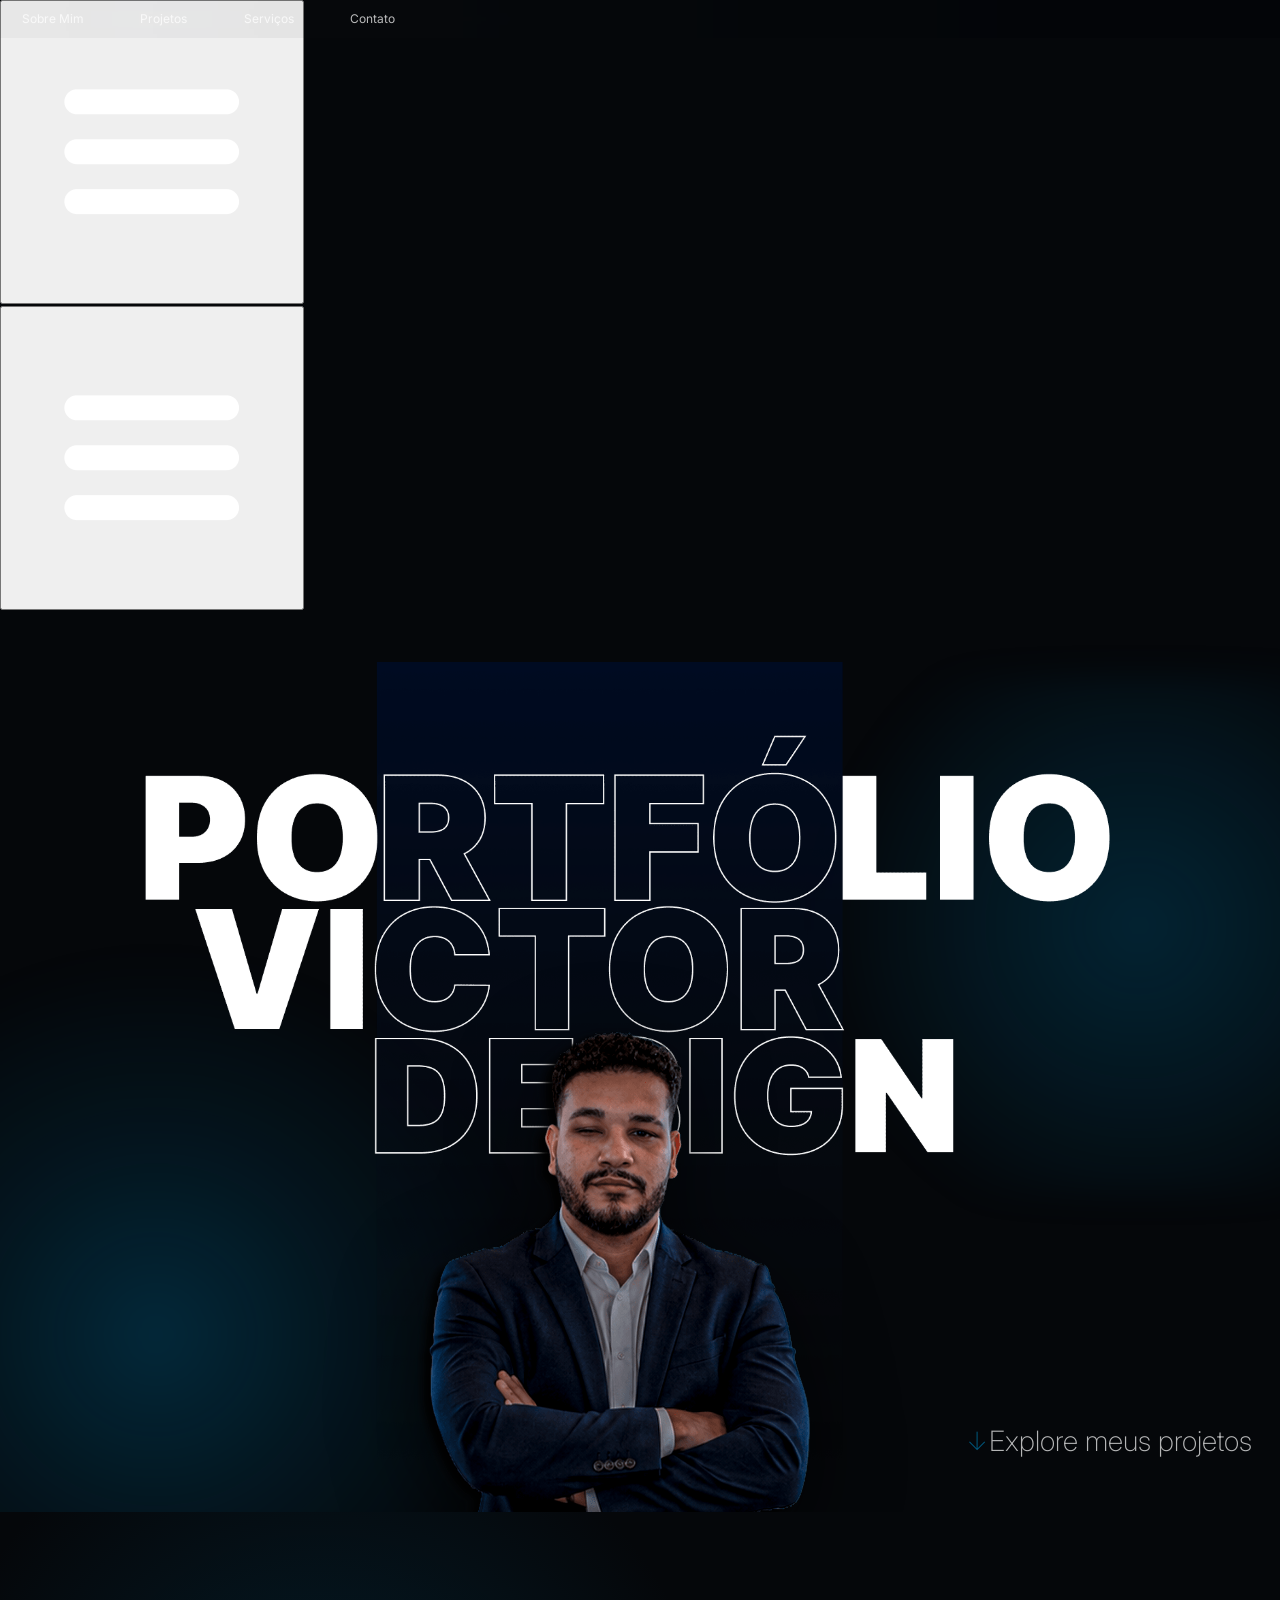
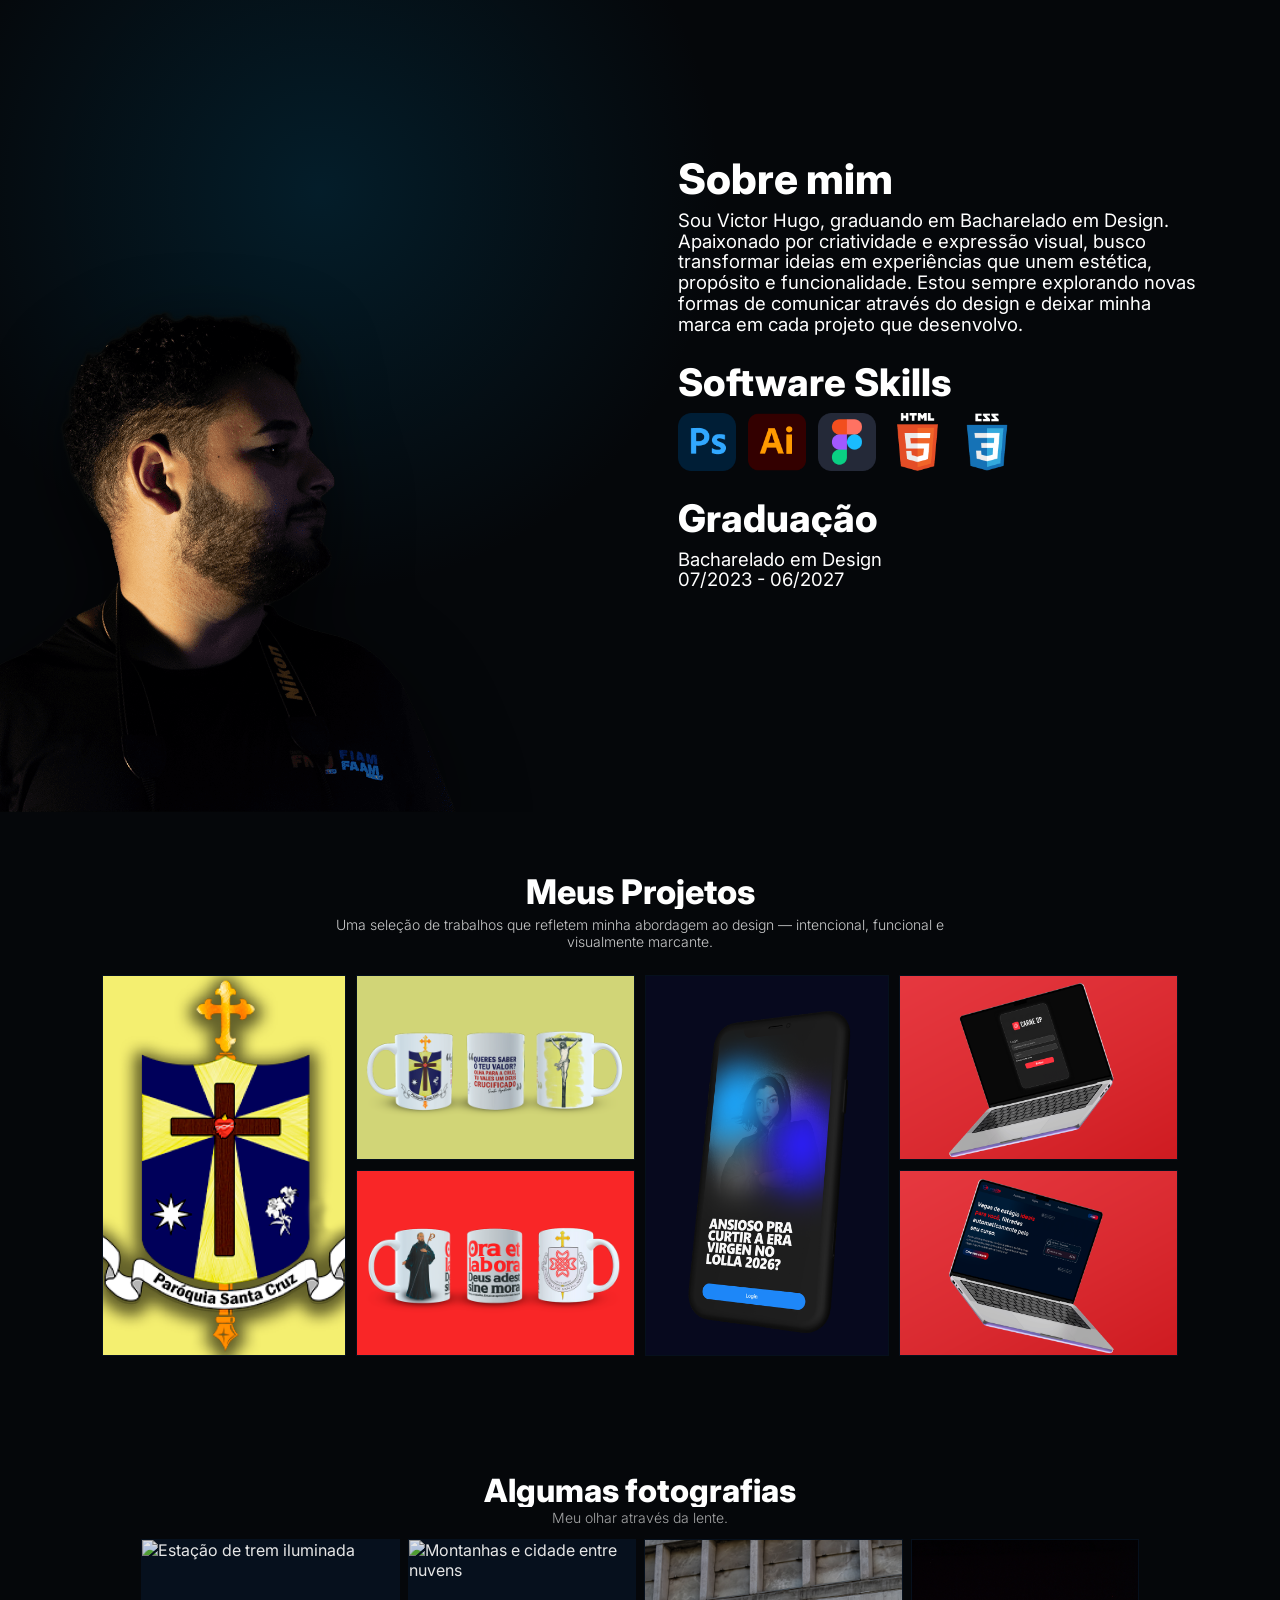
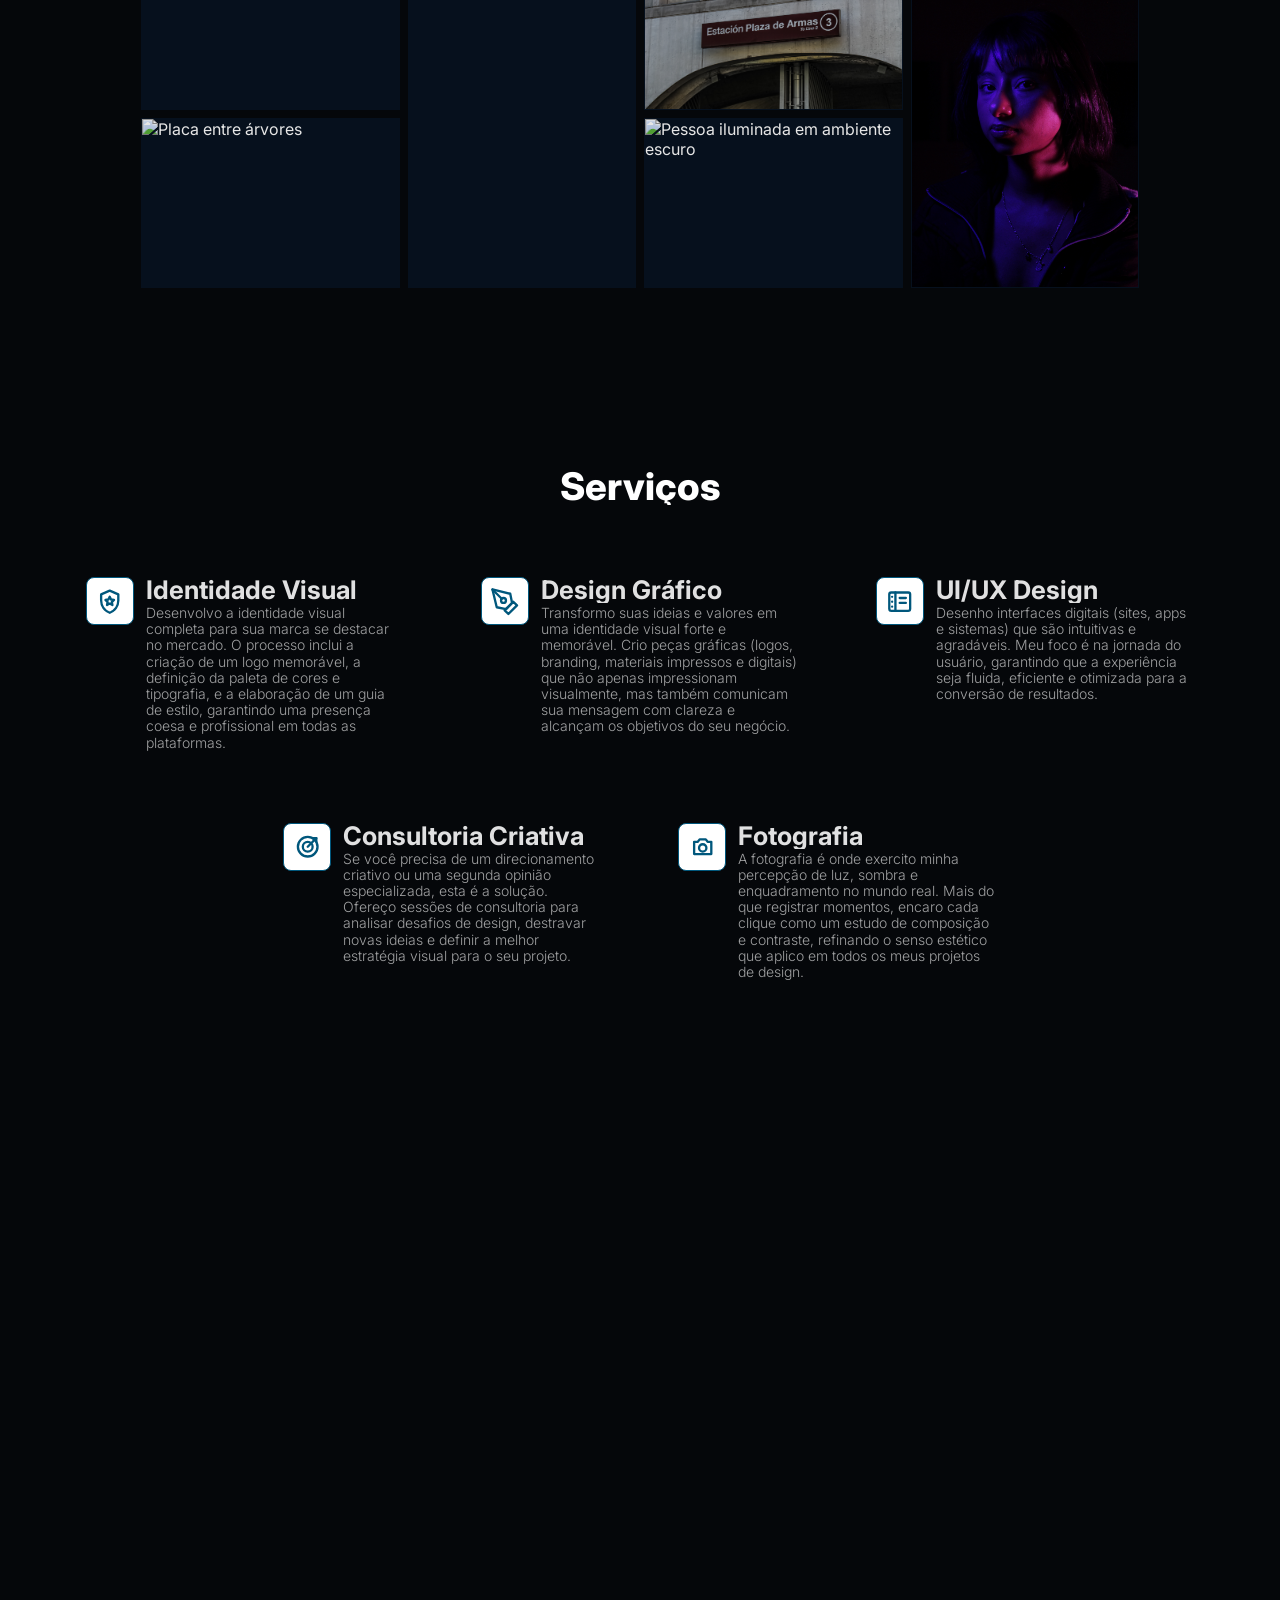
==== commit 37aec2ee: "Ajuste de responsividade para mobile e criação de rodapé." ====
--- a/index.html
+++ b/index.html
@@ -36,11 +36,6 @@
       </button>
 
       <div class="mobile-menu" id="mobile-menu" aria-hidden="true">
-        <button class="mobile-menu-close" type="button" aria-label="Fechar menu">
-          <span></span>
-          <span></span>
-        </button>
-
         <nav class="mobile-menu-nav" aria-label="Navega&ccedil;&atilde;o mobile">
           <a class="mobile-menu-link" href="#sobre-mim" aria-label="Sobre mim">
             <img
@@ -77,12 +72,26 @@
         </nav>
 
         <div class="mobile-menu-social" aria-label="Redes sociais">
-          <a href="https://www.behance.net/victorbragaa" target="_blank" rel="noreferrer" aria-label="Behance">B&#275;</a>
-          <a href="https://www.linkedin.com/in/victor-hugo-braga-alcantara-9099b823b" target="_blank" rel="noreferrer" aria-label="LinkedIn">in</a>
+          <a href="https://www.behance.net/victorbragaa" target="_blank" rel="noreferrer" aria-label="Behance">
+            <svg viewBox="0 0 24 24" aria-hidden="true">
+              <path d="M4 7h5.5a3 3 0 0 1 0 6H4V7Z" />
+              <path d="M4 13h6a3 3 0 0 1 0 6H4v-6Z" />
+              <path d="M15 13h5a2.8 2.8 0 0 0-5.4-.9c-.6 1.5.1 4.9 2.9 4.9 1.1 0 1.9-.4 2.5-1.1" />
+              <path d="M15.5 8.5h4" />
+            </svg>
+          </a>
+          <a href="https://www.linkedin.com/in/victor-hugo-braga-alcantara-9099b823b" target="_blank" rel="noreferrer" aria-label="LinkedIn">
+            <svg viewBox="0 0 24 24" aria-hidden="true">
+              <path d="M6.5 10v8" />
+              <path d="M10.5 18v-8" />
+              <path d="M10.5 13.5c0-2 1.2-3.5 3.2-3.5 1.8 0 2.8 1.2 2.8 3.4V18" />
+              <path d="M6.5 6.5h.01" />
+            </svg>
+          </a>
           <a href="https://wa.me/5511997618821?text=Ol%C3%A1%20Victor%2C%0AVamos%20conversar%20sobre%20suas%20ideias%20e%20criar%20algo%20extraordin%C3%A1rio%20juntos" target="_blank" rel="noreferrer" aria-label="WhatsApp">
             <svg viewBox="0 0 24 24" aria-hidden="true">
-              <path d="M5.2 19.2 6 16.1A8 8 0 1 1 9.1 19l-3.9.2Z" />
-              <path d="M9.4 8.7c.2-.4.4-.4.7-.4h.5c.2 0 .4.1.5.4l.7 1.6c.1.2.1.4-.1.6l-.4.5c-.1.1-.2.3-.1.5.5 1 1.3 1.8 2.4 2.3.2.1.4.1.5-.1l.6-.7c.2-.2.4-.2.6-.1l1.6.8c.2.1.4.3.4.5 0 .6-.2 1.1-.6 1.5-.5.4-1.4.5-2.6.1-2.9-1-5-3.1-6-6-.4-1.1-.3-2 .1-2.5.2-.3.4-.5.7-.6Z" />
+              <path d="M5 19 6.2 15.6A7 7 0 1 1 9 18.1L5 19Z" />
+              <path d="M9.5 8.8c.2-.4.4-.4.7-.4h.5c.2 0 .4.1.5.4l.7 1.6c.1.2 0 .4-.1.6l-.4.5c.6 1 1.4 1.8 2.5 2.4l.5-.5c.2-.2.4-.2.7-.1l1.5.7c.3.1.4.3.4.6v.5c0 .3-.1.5-.4.7-.5.3-1.1.5-1.7.4-2.7-.4-5.8-3.4-6.2-6.1-.1-.7.1-1.3.3-1.8Z" />
             </svg>
           </a>
         </div>
@@ -215,7 +224,7 @@
 
           <div class="project-stack">
             <article
-              class="project-card project-card-mug"
+              class="project-card project-card-mug project-card-mug-cruz"
               data-project-title="Caneca Par&oacute;quia Santa Cruz"
             >
               <img src="imagens/CANECASANTACRUZ.png" alt="Canecas Santa Cruz" />
@@ -730,6 +739,47 @@
       </section>
     </main>
 
+    <footer class="site-footer">
+      <p>&copy; Victor Design 2026. Todos os direitos reservados</p>
+      <div class="footer-social" aria-label="Redes sociais">
+        <a href="mailto:victordesigncreative@gmail.com" aria-label="E-mail">
+          <svg viewBox="0 0 24 24" aria-hidden="true">
+            <path d="M4 6h16v12H4z" />
+            <path d="m4 7 8 6 8-6" />
+          </svg>
+        </a>
+        <a href="https://www.instagram.com/victordesign.br?igsh=YmllcWcwd20zajg3&amp;utm_source=qr" target="_blank" rel="noreferrer" aria-label="Instagram">
+          <svg viewBox="0 0 24 24" aria-hidden="true">
+            <rect x="5" y="5" width="14" height="14" rx="4" />
+            <circle cx="12" cy="12" r="3" />
+            <path d="M16.5 7.5h.01" />
+          </svg>
+        </a>
+        <a href="https://www.behance.net/victorbragaa" target="_blank" rel="noreferrer" aria-label="Behance">
+          <svg viewBox="0 0 24 24" aria-hidden="true">
+            <path d="M4 7h5.5a3 3 0 0 1 0 6H4V7Z" />
+            <path d="M4 13h6a3 3 0 0 1 0 6H4v-6Z" />
+            <path d="M15 13h5a2.8 2.8 0 0 0-5.4-.9c-.6 1.5.1 4.9 2.9 4.9 1.1 0 1.9-.4 2.5-1.1" />
+            <path d="M15.5 8.5h4" />
+          </svg>
+        </a>
+        <a href="https://www.linkedin.com/in/victor-hugo-braga-alcantara-9099b823b" target="_blank" rel="noreferrer" aria-label="LinkedIn">
+          <svg viewBox="0 0 24 24" aria-hidden="true">
+            <path d="M6.5 10v8" />
+            <path d="M10.5 18v-8" />
+            <path d="M10.5 13.5c0-2 1.2-3.5 3.2-3.5 1.8 0 2.8 1.2 2.8 3.4V18" />
+            <path d="M6.5 6.5h.01" />
+          </svg>
+        </a>
+        <a href="https://wa.me/5511997618821?text=Ol%C3%A1%20Victor%2C%0AVamos%20conversar%20sobre%20suas%20ideias%20e%20criar%20algo%20extraordin%C3%A1rio%20juntos" target="_blank" rel="noreferrer" aria-label="WhatsApp">
+          <svg viewBox="0 0 24 24" aria-hidden="true">
+            <path d="M5 19 6.2 15.6A7 7 0 1 1 9 18.1L5 19Z" />
+            <path d="M9.5 8.8c.2-.4.4-.4.7-.4h.5c.2 0 .4.1.5.4l.7 1.6c.1.2 0 .4-.1.6l-.4.5c.6 1 1.4 1.8 2.5 2.4l.5-.5c.2-.2.4-.2.7-.1l1.5.7c.3.1.4.3.4.6v.5c0 .3-.1.5-.4.7-.5.3-1.1.5-1.7.4-2.7-.4-5.8-3.4-6.2-6.1-.1-.7.1-1.3.3-1.8Z" />
+          </svg>
+        </a>
+      </div>
+    </footer>
+
     <div class="project-lightbox" aria-hidden="true">
       <button
         class="lightbox-close"
--- a/style.css
+++ b/style.css
@@ -12,14 +12,81 @@
 body {
   min-width: 320px;
   overflow-x: hidden;
-  background: #05070A;
+  background: #05070a;
   color: #ffffff;
   font-family: "Inter", sans-serif;
+}
+
+.site-footer {
+  display: flex;
+  flex-direction: column;
+  align-items: center;
+  justify-content: center;
+  gap: 10px;
+  width: 100%;
+  height: 100px;
+  padding: 12px 18px;
+  background: #000b22;
+  color: #ffffff;
+  text-align: center;
+}
+
+.site-footer p {
+  font-size: 11px;
+  font-weight: 300;
+  line-height: 1.3;
+}
+
+.footer-social {
+  display: flex;
+  align-items: center;
+  justify-content: center;
+  gap: 20px;
+}
+
+.footer-social a[aria-label="E-mail"] {
+  order: 1;
+}
+
+.footer-social a[aria-label="WhatsApp"] {
+  order: 2;
+}
+
+.footer-social a[aria-label="Instagram"] {
+  order: 3;
+}
+
+.footer-social a[aria-label="LinkedIn"] {
+  order: 4;
+}
+
+.footer-social a[aria-label="Behance"] {
+  order: 5;
+}
+
+.footer-social a {
+  display: inline-flex;
+  align-items: center;
+  justify-content: center;
+  width: 26px;
+  height: 26px;
+  color: #ffffff;
+  text-decoration: none;
+}
+
+.footer-social svg {
+  width: 24px;
+  height: 24px;
+  fill: none;
+  stroke: currentColor;
+  stroke-linecap: round;
+  stroke-linejoin: round;
+  stroke-width: 1.8;
 }
 
 .portfolio-shell {
   min-height: 100vh;
-  background: #05070A;
+  background: #05070a;
 }
 
 .cursor-glow {
@@ -232,7 +299,7 @@
 }
 
 .explore-link span {
-  color: #00577C;
+  color: #00577c;
   font-size: 0.9em;
   transition: transform 0.25s ease;
 }
@@ -250,7 +317,7 @@
   overflow: hidden;
   background:
     radial-gradient(circle at 25% 31%, rgba(0, 87, 124, 0.28), transparent 35%),
-    #05070A;
+    #05070a;
 }
 
 #sobre-mim,
@@ -330,7 +397,7 @@
 .projects-section {
   min-height: 68vh;
   padding: clamp(46px, 7vh, 76px) clamp(28px, 8vw, 104px) clamp(58px, 8vh, 90px);
-  background: #05070A;
+  background: #05070a;
 }
 
 .projects-heading {
@@ -495,7 +562,7 @@
   max-height: calc(88vh - 74px);
   object-fit: contain;
   object-position: center;
-  background: #05070A;
+  background: #05070a;
   image-rendering: auto;
   filter: none;
   transform: none;
@@ -553,7 +620,7 @@
   min-height: 62vh;
   padding: clamp(32px, 5.2vh, 52px) clamp(24px, 8vw, 92px)
     clamp(54px, 8vh, 86px);
-  background: #05070A;
+  background: #05070a;
 }
 
 .photos-heading {
@@ -670,7 +737,7 @@
   min-height: 100vh;
   padding: clamp(64px, 9vh, 94px) clamp(24px, 7vw, 86px)
     clamp(72px, 10vh, 104px);
-  background: #05070A;
+  background: #05070a;
 }
 
 .services-section > h2 {
@@ -728,10 +795,10 @@
   justify-content: center;
   width: clamp(36px, 3.8vw, 48px);
   height: clamp(36px, 3.8vw, 48px);
-  border: 1px solid #00577C;
+  border: 1px solid #00577c;
   border-radius: 8px;
   background: #ffffff;
-  color: #00577C;
+  color: #00577c;
   transition:
     background-color 0.25s ease,
     color 0.25s ease,
@@ -772,13 +839,13 @@
 }
 
 .service-item:hover .service-icon {
-  background: #00577C;
-  border-color: #00577C;
+  background: #00577c;
+  border-color: #00577c;
   color: #ffffff;
 }
 
 .service-item:hover h3 {
-  color: #00577C;
+  color: #00577c;
   font-weight: 800;
   text-shadow: 0 0 0 currentColor;
 }
@@ -792,7 +859,7 @@
   min-height: 100vh;
   padding: clamp(82px, 12vh, 116px) clamp(24px, 6vw, 58px)
     clamp(58px, 8vh, 86px);
-  background: #05070A;
+  background: #05070a;
 }
 
 .contact-heading {
@@ -976,7 +1043,7 @@
 
 .case-page {
   min-height: 100vh;
-  background: #05070A;
+  background: #05070a;
 }
 
 .case-back {
@@ -1149,7 +1216,7 @@
 }
 
 .lorde-prototype:hover {
-  color: #00577C;
+  color: #00577c;
 }
 
 .vacancies-page {
@@ -1221,7 +1288,7 @@
 }
 
 .vacancies-prototype:hover {
-  color: #00577C;
+  color: #00577c;
 }
 
 .carneup-page {
@@ -1297,7 +1364,7 @@
 }
 
 .carneup-prototype:hover {
-  color: #00577C;
+  color: #00577c;
 }
 
 @media (max-width: 760px) {
@@ -1480,7 +1547,6 @@
   .carneup-visual {
     height: min(54vh, 420px);
   }
-
 }
 
 @media (max-height: 700px) and (min-width: 761px) {
--- a/responsive.css
+++ b/responsive.css
@@ -142,36 +142,6 @@
     transform: translateY(0);
   }
 
-  .mobile-menu-close {
-    position: absolute;
-    top: 24px;
-    right: 56px;
-    width: 32px;
-    height: 32px;
-    border: 0;
-    background: transparent;
-    cursor: pointer;
-  }
-
-  .mobile-menu-close span {
-    position: absolute;
-    top: 50%;
-    left: 50%;
-    width: 32px;
-    height: 6px;
-    border-radius: 999px;
-    background: #ffffff;
-    transform-origin: center;
-  }
-
-  .mobile-menu-close span:first-child {
-    transform: translate(-50%, -50%) rotate(45deg);
-  }
-
-  .mobile-menu-close span:last-child {
-    transform: translate(-50%, -50%) rotate(-45deg);
-  }
-
   .mobile-menu-nav {
     align-self: stretch;
     display: grid;
@@ -216,28 +186,20 @@
     display: inline-flex;
     align-items: center;
     justify-content: center;
-    min-width: 42px;
+    width: 48px;
+    height: 48px;
     color: #ffffff;
-    font-size: 38px;
-    font-weight: 900;
-    line-height: 1;
     text-decoration: none;
   }
 
   .mobile-menu-social a:nth-child(2) {
-    width: 42px;
-    height: 42px;
-    border-radius: 6px;
-    background: #ffffff;
-    color: #05070A;
-    font-size: 34px;
-    font-weight: 900;
-    letter-spacing: -3px;
+    background: transparent;
+    color: #ffffff;
   }
 
   .mobile-menu-social svg {
-    width: 54px;
-    height: 54px;
+    width: 36px;
+    height: 36px;
     fill: none;
     stroke: currentColor;
     stroke-linecap: round;
@@ -307,7 +269,7 @@
     z-index: 7;
     width: min(84vw, 350px) !important;
     max-width: calc(100vw - 58px) !important;
-    margin-top: clamp(18px, 3.8svh, 30px) !important;
+    margin-top: clamp(10px, 2.2svh, 18px) !important;
     margin-right: 0 !important;
     margin-left: 0 !important;
     text-align: center;
@@ -452,7 +414,7 @@
   .hero .hero-info {
     width: min(84vw, 296px) !important;
     max-width: calc(100vw - 58px) !important;
-    margin-top: 20px !important;
+    margin-top: 12px !important;
   }
 
   .hero .hero-info p {
@@ -622,6 +584,10 @@
   }
 
   .project-card-mug-amaro img {
+    object-fit: cover !important;
+  }
+
+  .project-card-mug-cruz img {
     object-fit: cover !important;
   }
 
@@ -680,3 +646,11 @@
     transform: none !important;
   }
 }
+
+@media (min-width: 390px) and (max-width: 440px) and (min-height: 800px) {
+  .hero .hero-person,
+  .hero-person.reveal,
+  .hero-person.reveal.is-visible {
+    bottom: -24px !important;
+  }
+}
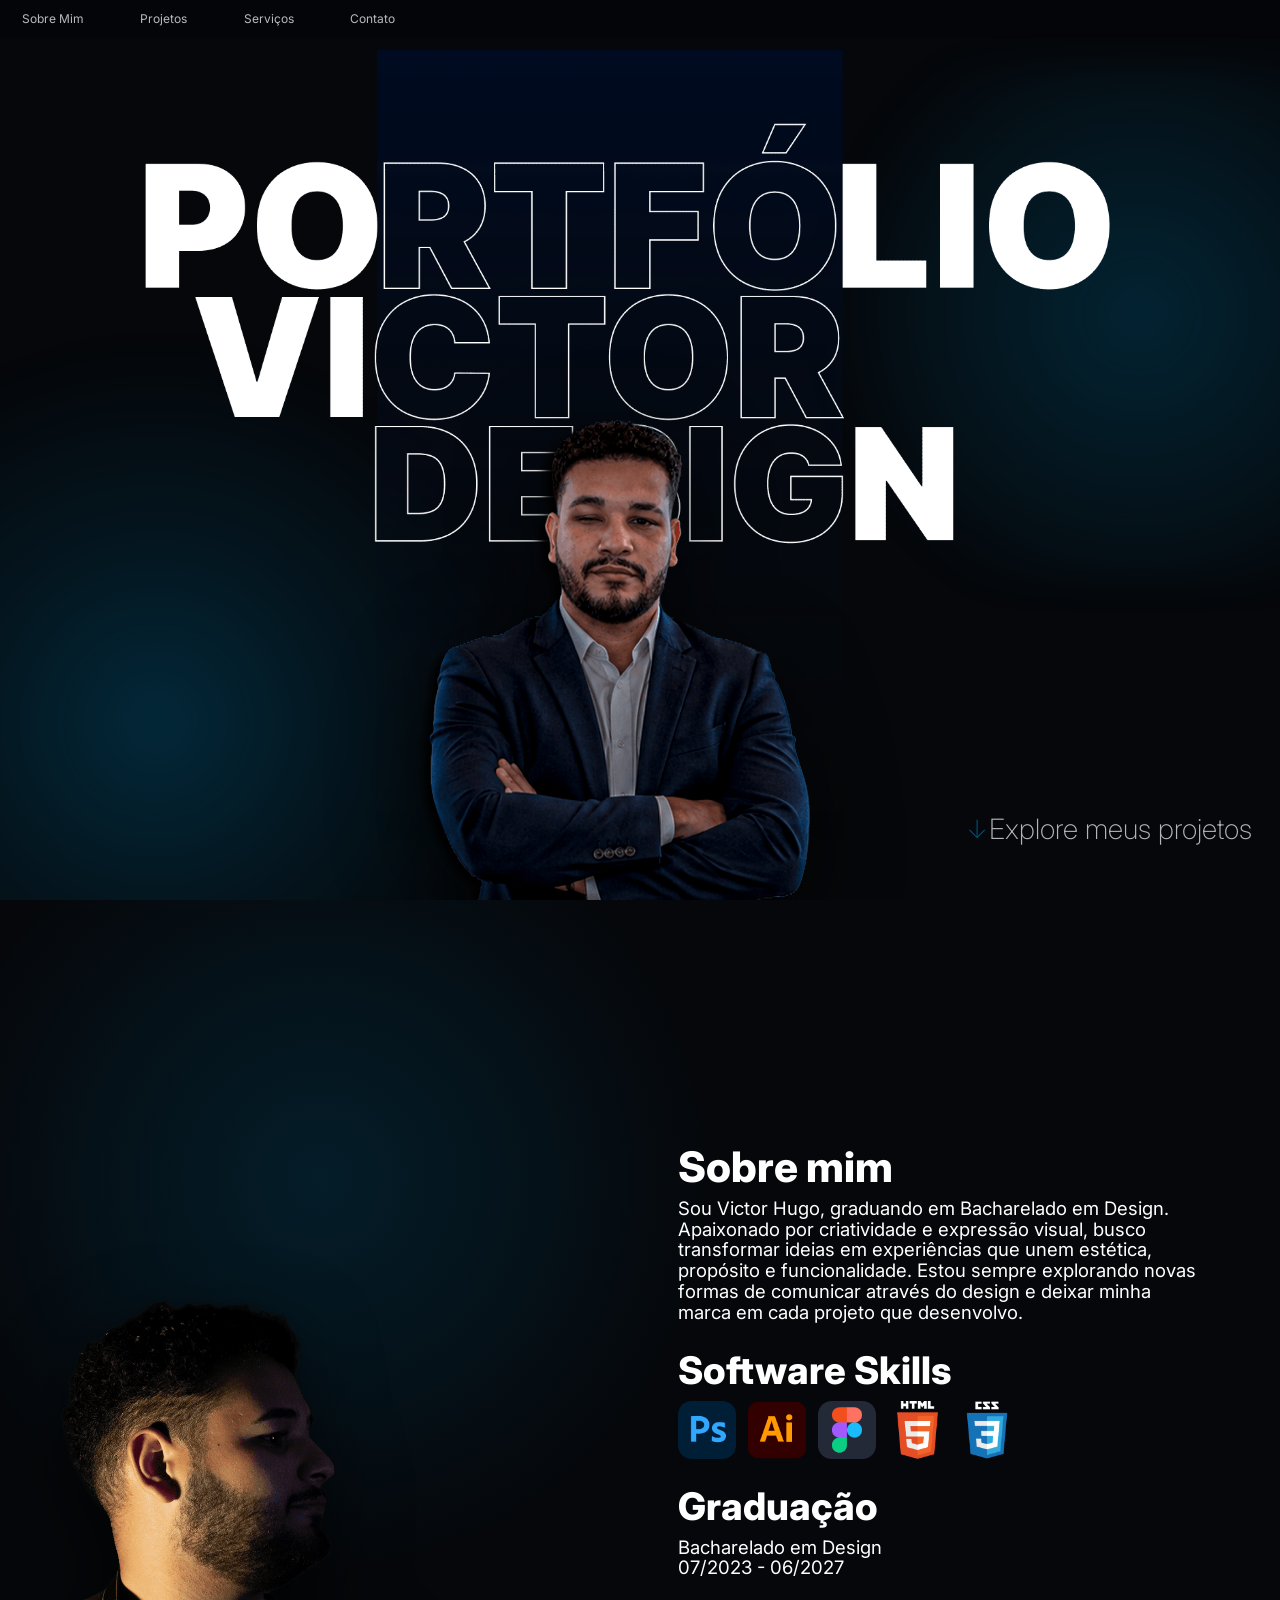
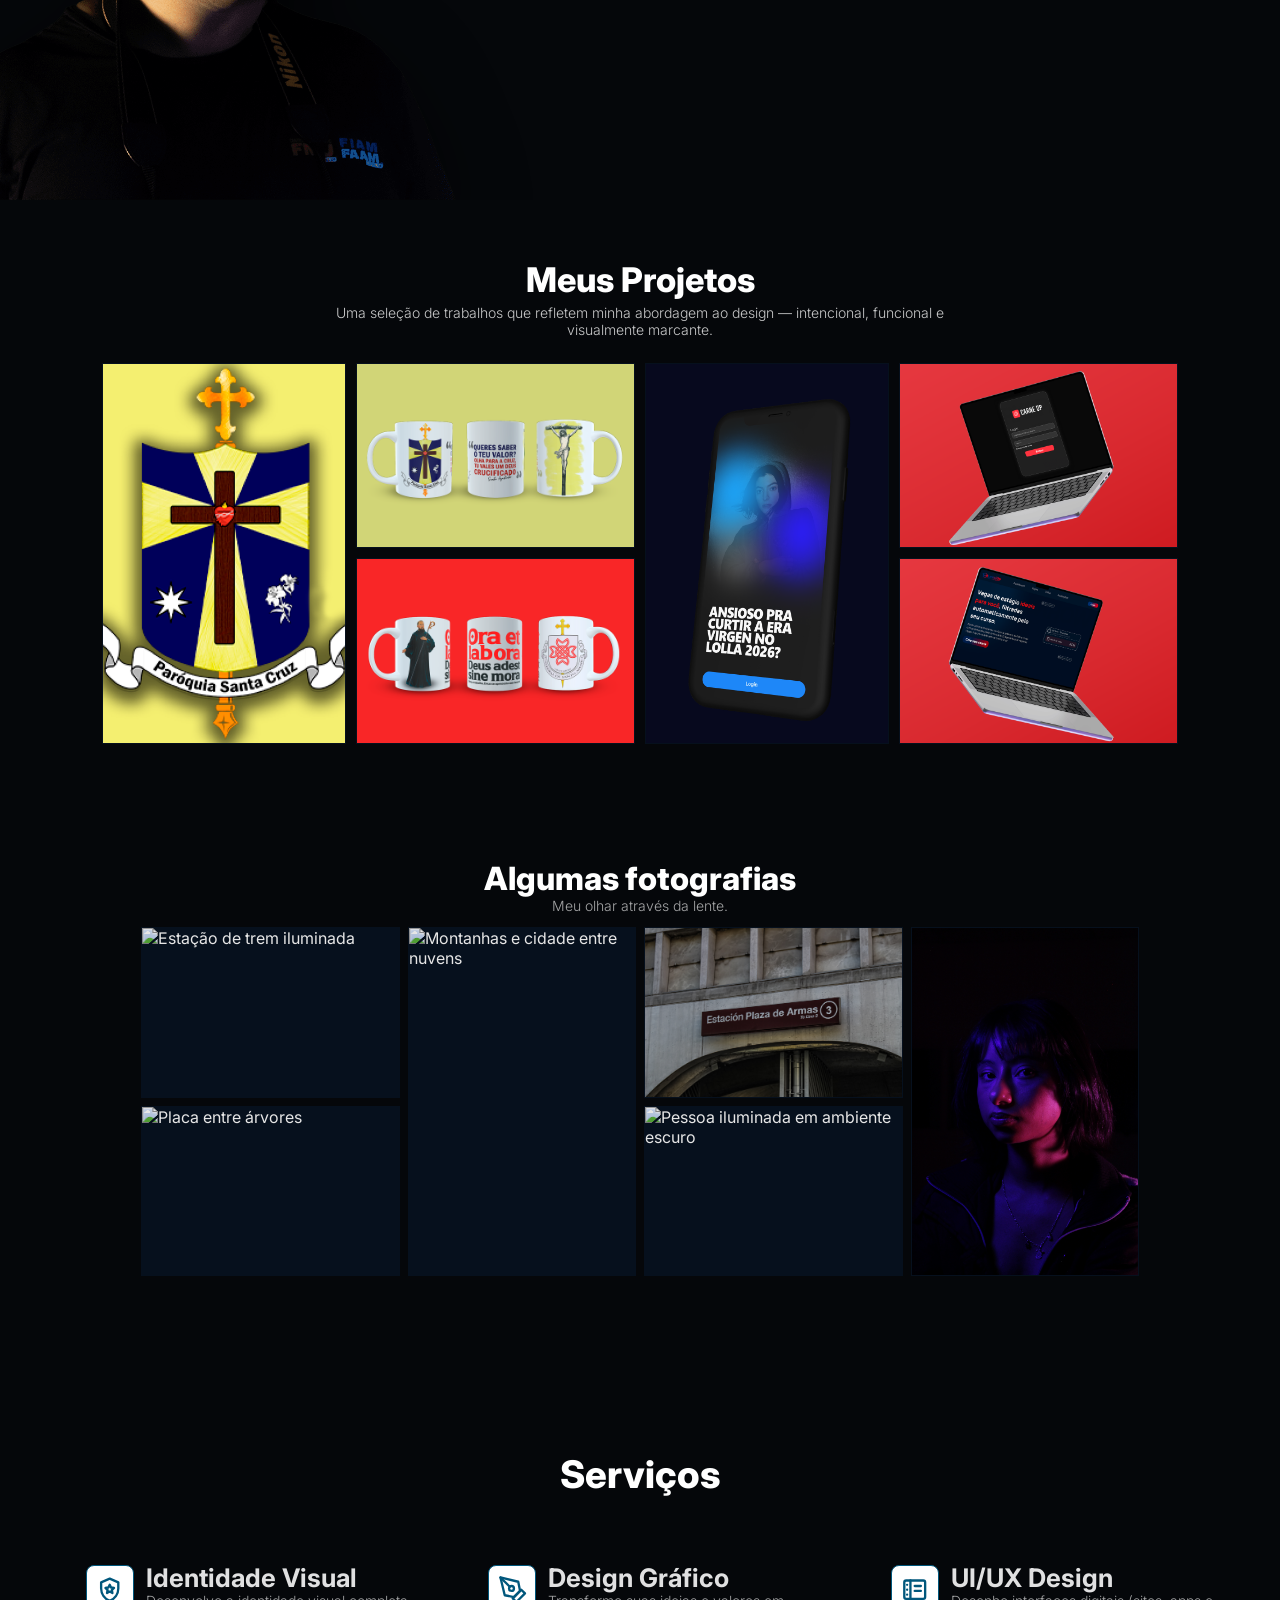
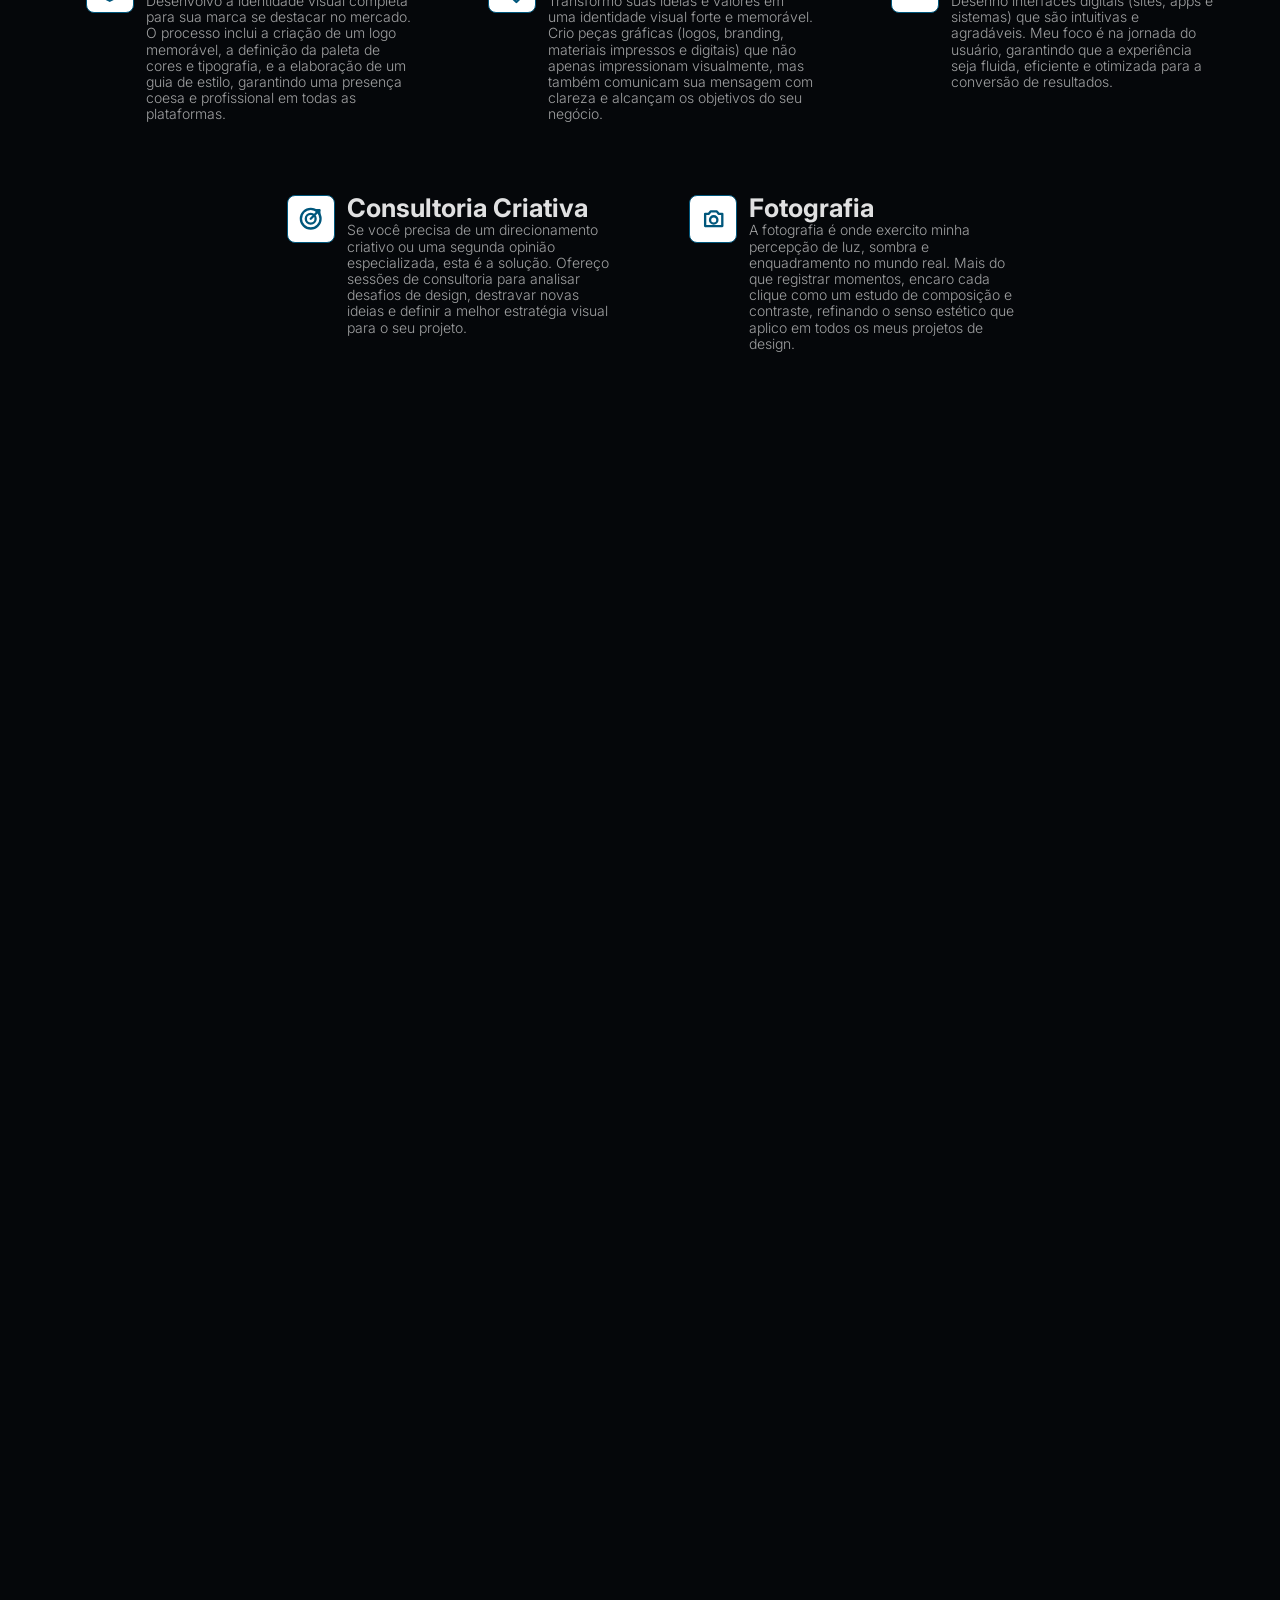
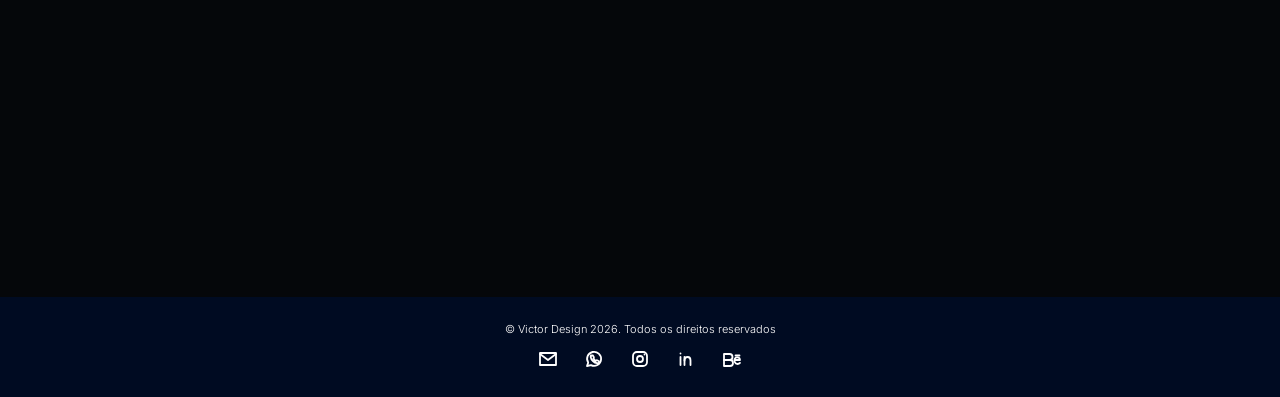
==== commit c18cede7: "Ajuste de frase de inicio e numero" ====
--- a/index.html
+++ b/index.html
@@ -3,6 +3,7 @@
   <head>
     <meta charset="UTF-8" />
     <meta name="viewport" content="width=device-width, initial-scale=1.0" />
+    <meta name="format-detection" content="telephone=no" />
     <title>Portf&oacute;lio Victor Design</title>
     <link rel="preconnect" href="https://fonts.googleapis.com" />
     <link rel="preconnect" href="https://fonts.gstatic.com" crossorigin />
--- a/responsive.css
+++ b/responsive.css
@@ -396,8 +396,19 @@
   }
 
   .education {
+    color: #ffffff !important;
     font-size: 15px !important;
     line-height: 1.14 !important;
+    text-decoration: none !important;
+    -webkit-text-fill-color: #ffffff !important;
+  }
+
+  .education a,
+  .education a[x-apple-data-detectors] {
+    color: inherit !important;
+    font: inherit !important;
+    text-decoration: none !important;
+    -webkit-text-fill-color: inherit !important;
   }
 }
 
@@ -645,6 +656,16 @@
     pointer-events: auto !important;
     transform: none !important;
   }
+
+  .hero .hero-info {
+    margin-top: 0 !important;
+    transform: translateY(-6px) !important;
+  }
+
+  .hero-info.reveal,
+  .hero-info.reveal.is-visible {
+    transform: translateY(-6px) !important;
+  }
 }
 
 @media (min-width: 390px) and (max-width: 440px) and (min-height: 800px) {
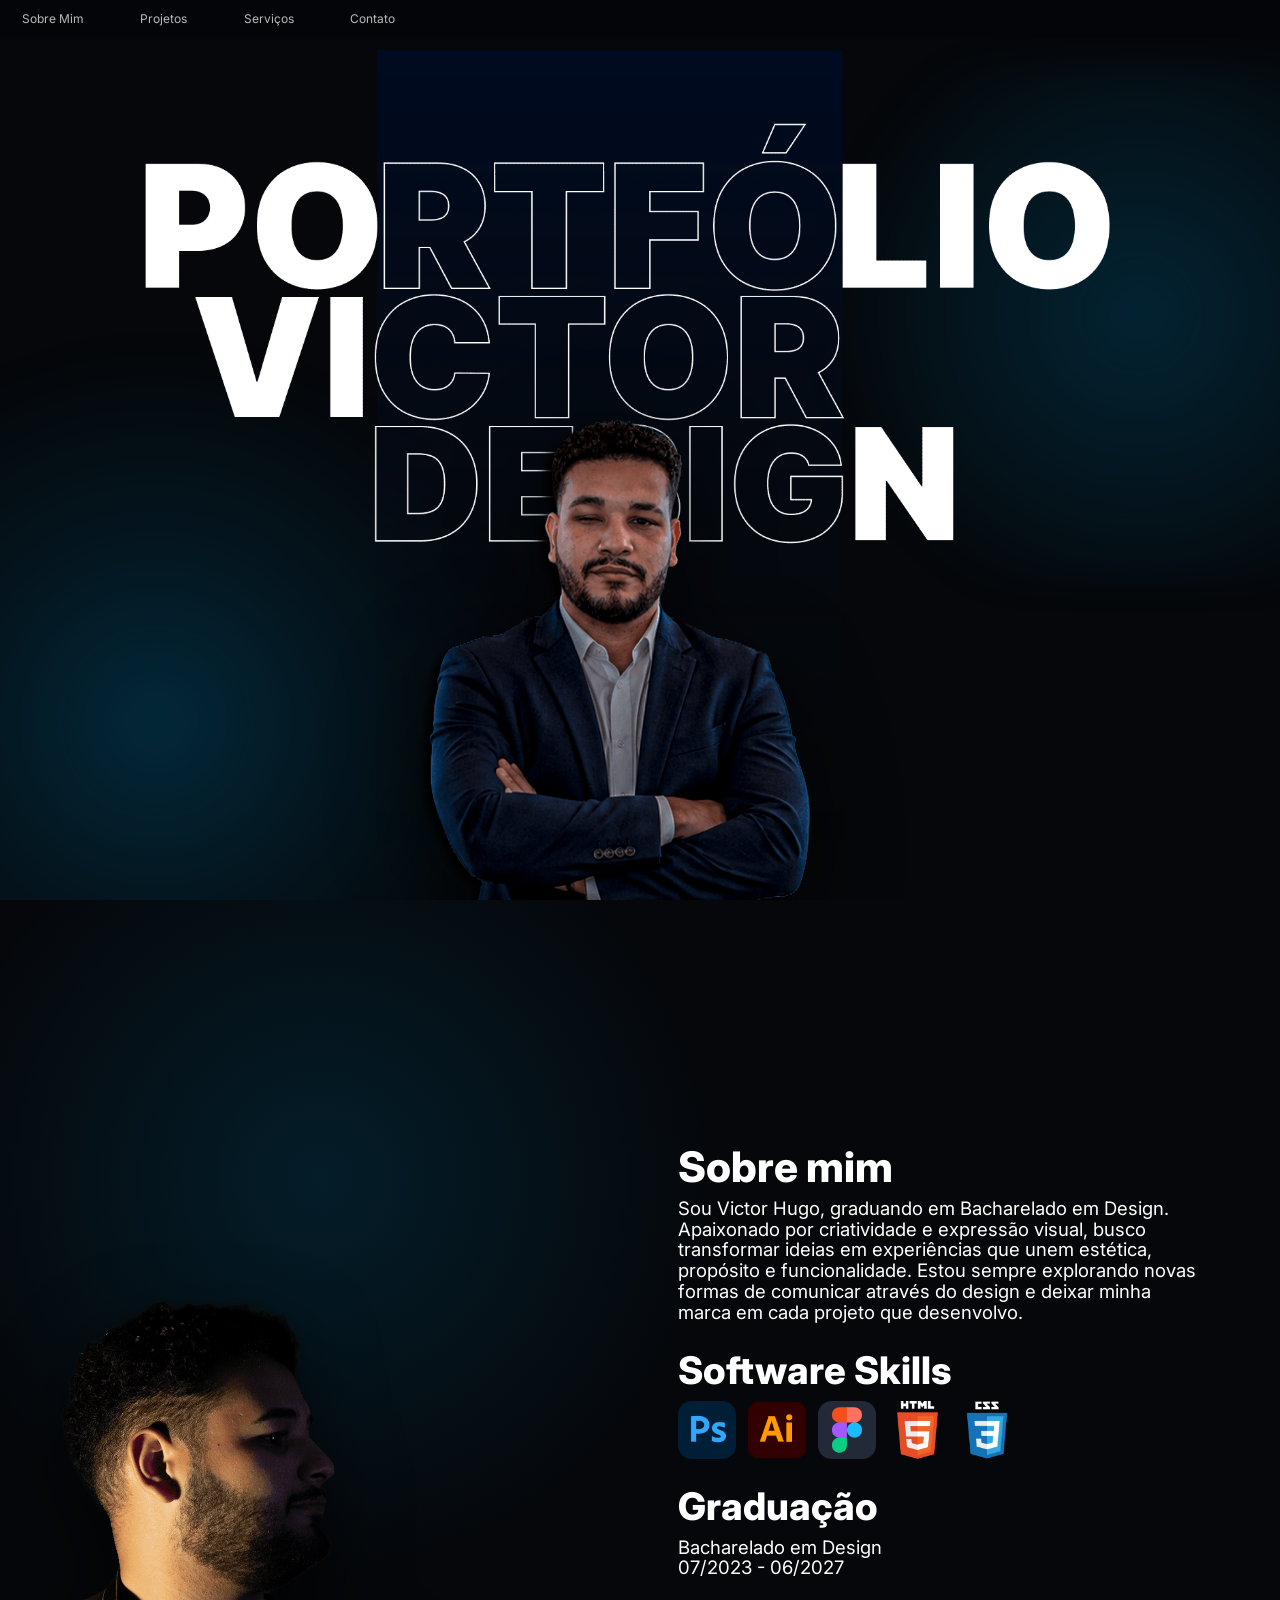
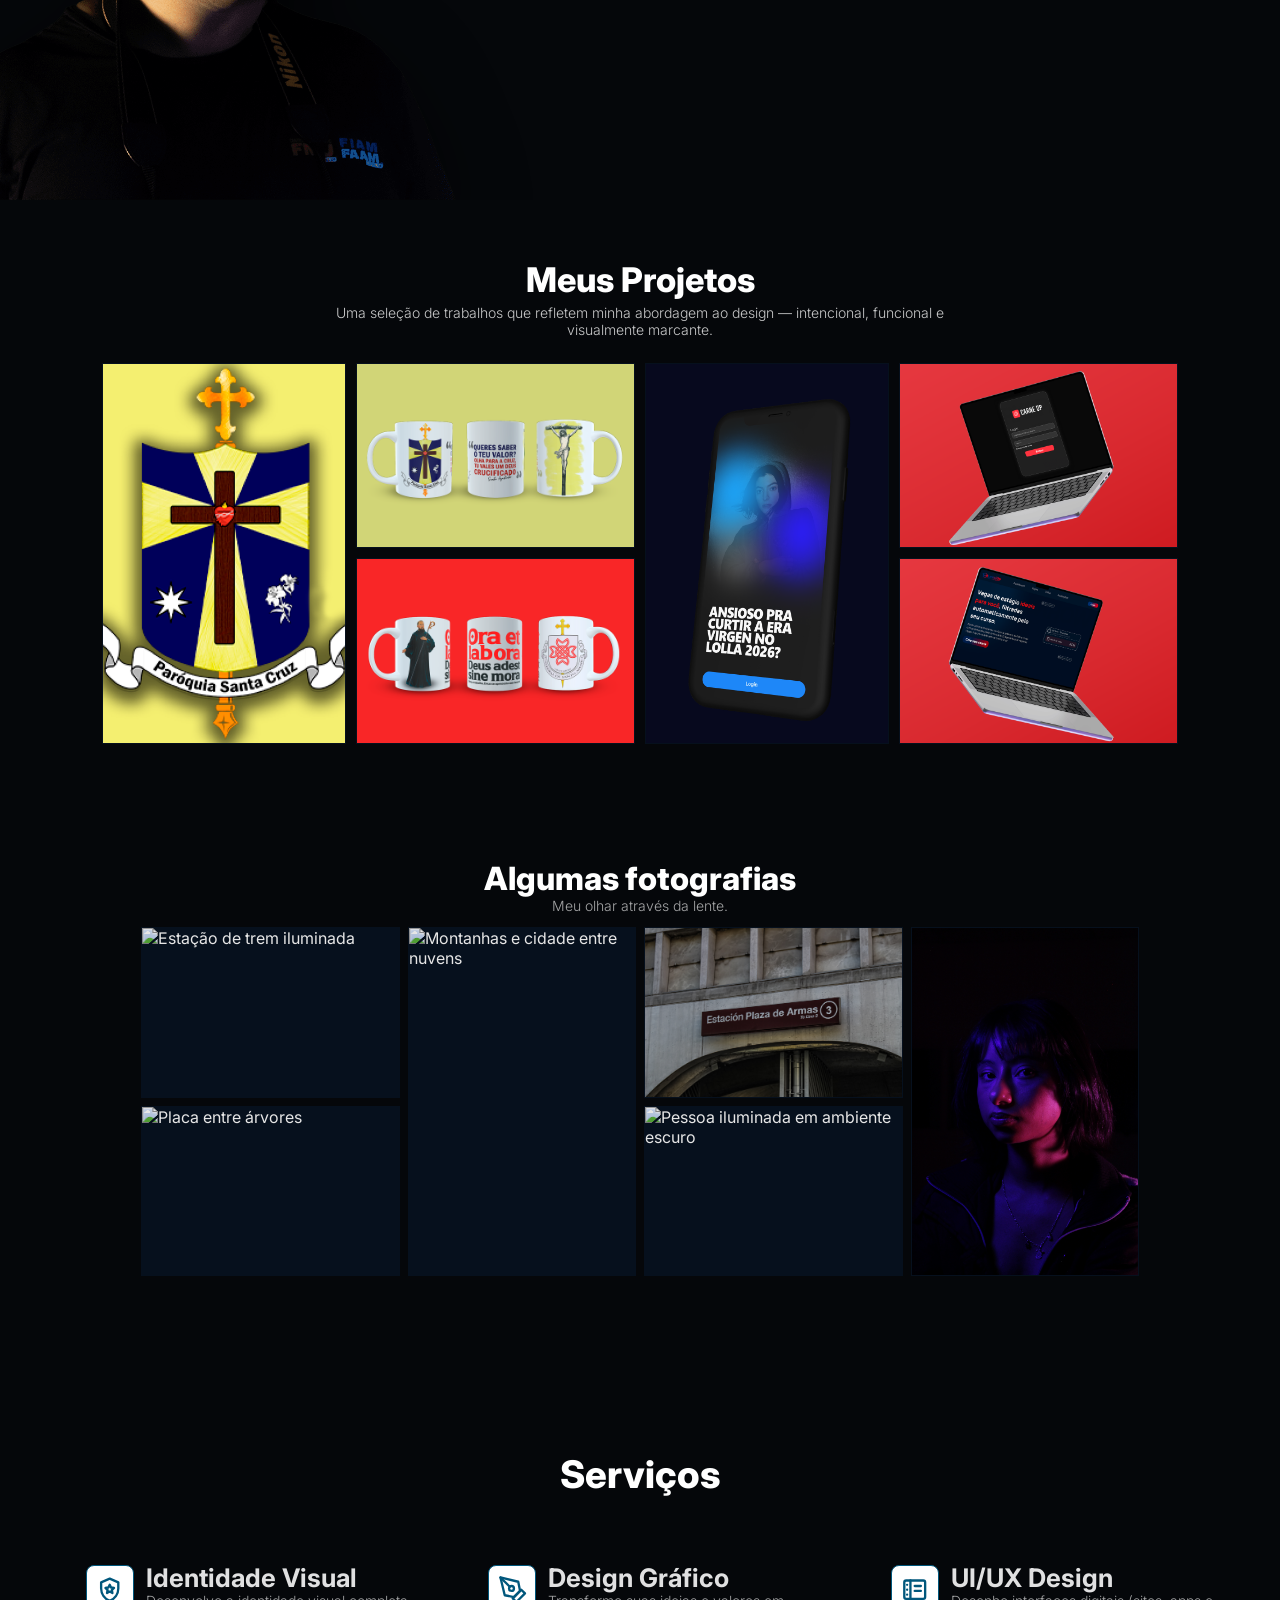
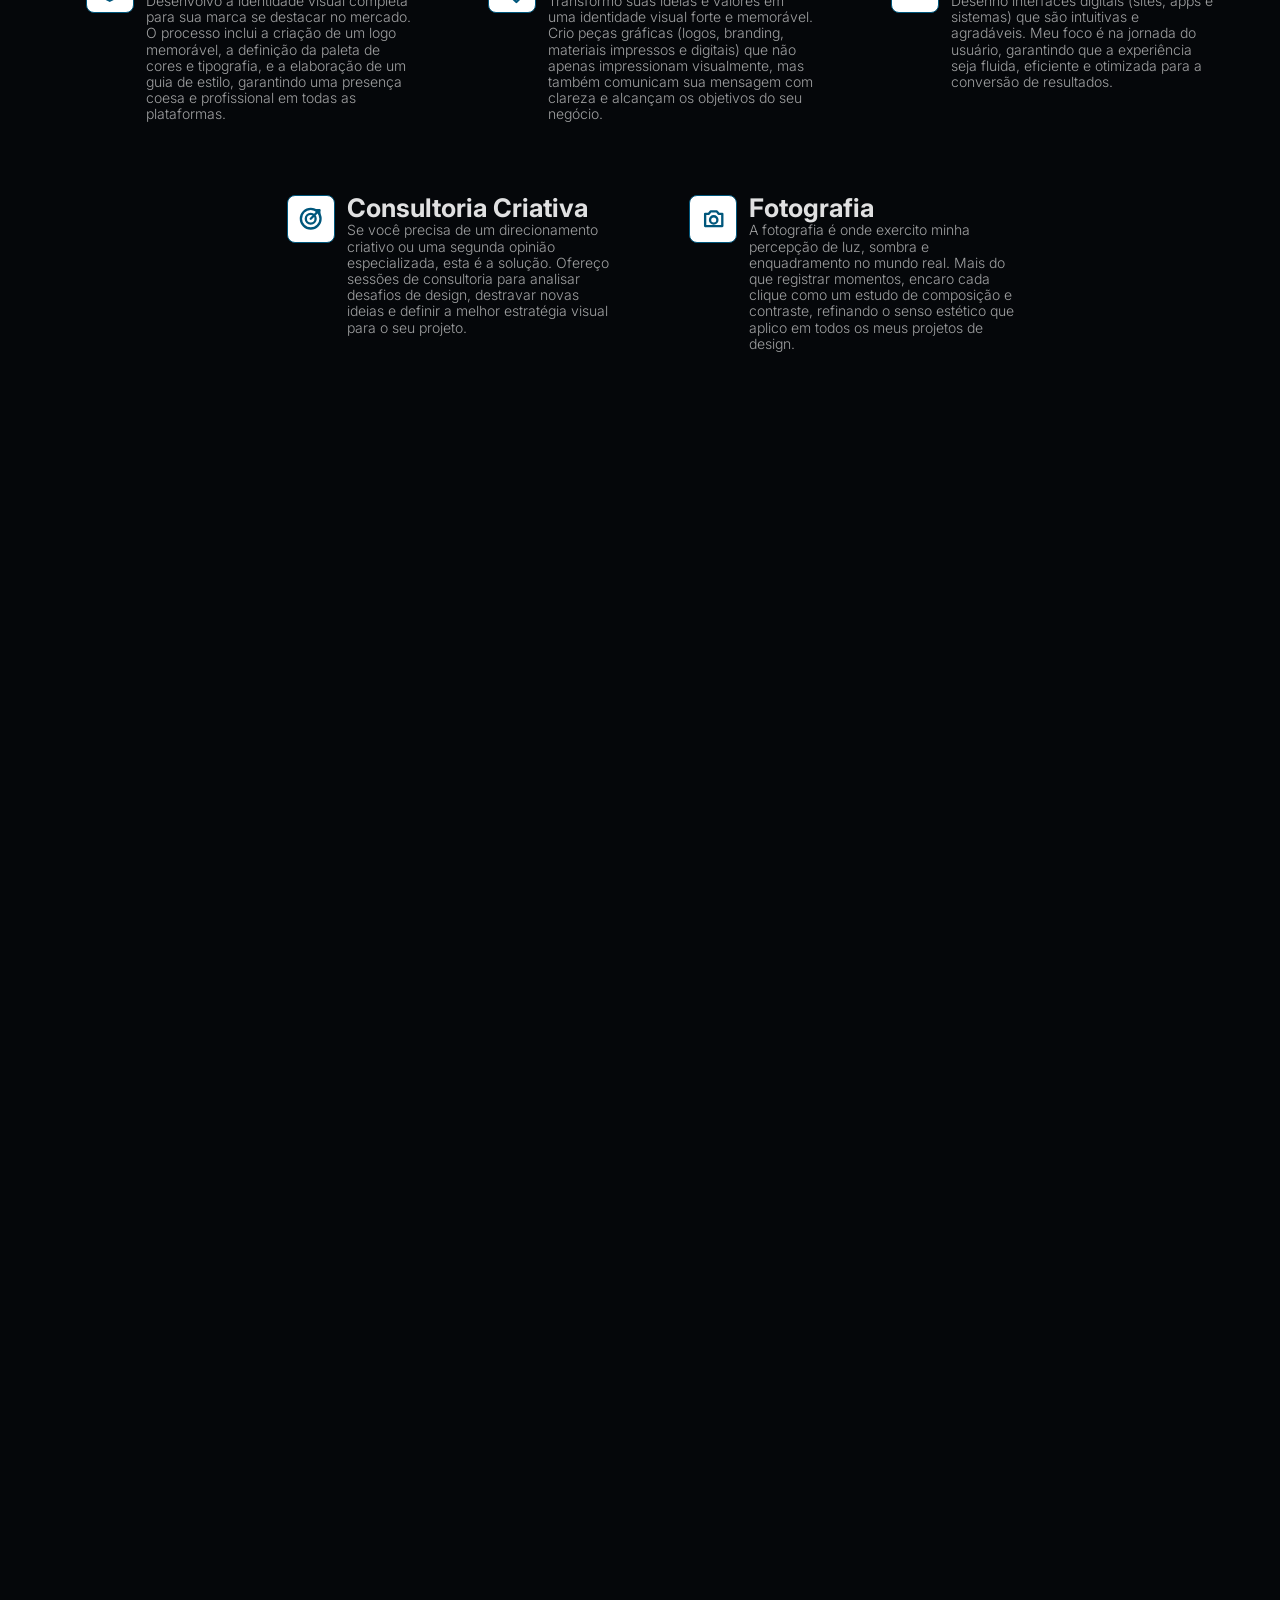
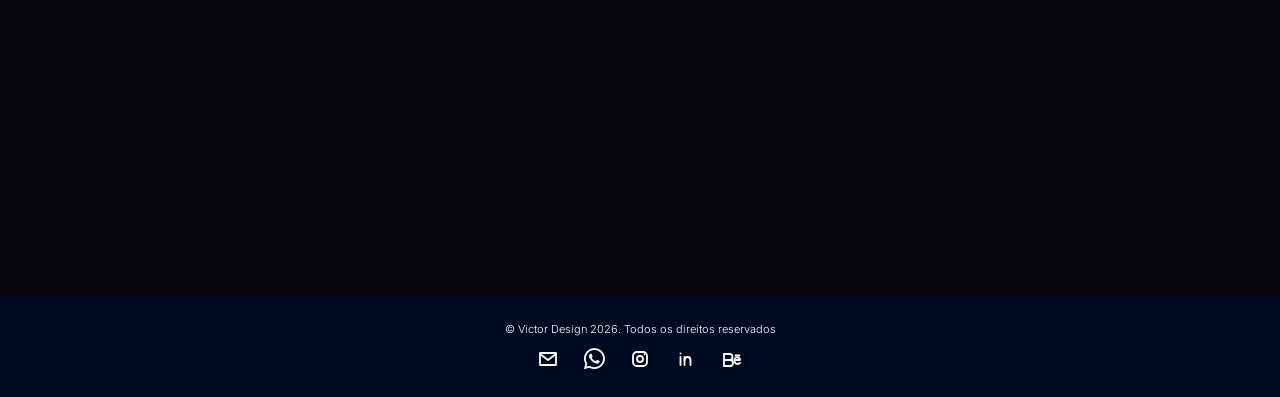
==== commit 00997dac: "Ajuste de rodapé, icone do whatsapp e menu para mobile." ====
--- a/index.html
+++ b/index.html
@@ -10,6 +10,10 @@
     <link
       href="https://fonts.googleapis.com/css2?family=Inter:wght@200;300;400;500;700;800;900&display=swap"
       rel="stylesheet"
+    />
+    <link
+      rel="stylesheet"
+      href="https://cdnjs.cloudflare.com/ajax/libs/font-awesome/6.7.2/css/all.min.css"
     />
     <link rel="stylesheet" href="style.css" />
     <link rel="stylesheet" href="responsive.css" />
@@ -90,10 +94,7 @@
             </svg>
           </a>
           <a href="https://wa.me/5511997618821?text=Ol%C3%A1%20Victor%2C%0AVamos%20conversar%20sobre%20suas%20ideias%20e%20criar%20algo%20extraordin%C3%A1rio%20juntos" target="_blank" rel="noreferrer" aria-label="WhatsApp">
-            <svg viewBox="0 0 24 24" aria-hidden="true">
-              <path d="M5 19 6.2 15.6A7 7 0 1 1 9 18.1L5 19Z" />
-              <path d="M9.5 8.8c.2-.4.4-.4.7-.4h.5c.2 0 .4.1.5.4l.7 1.6c.1.2 0 .4-.1.6l-.4.5c.6 1 1.4 1.8 2.5 2.4l.5-.5c.2-.2.4-.2.7-.1l1.5.7c.3.1.4.3.4.6v.5c0 .3-.1.5-.4.7-.5.3-1.1.5-1.7.4-2.7-.4-5.8-3.4-6.2-6.1-.1-.7.1-1.3.3-1.8Z" />
-            </svg>
+            <i class="fa-brands fa-whatsapp" style="color: rgb(255, 255, 255);" aria-hidden="true"></i>
           </a>
         </div>
       </div>
@@ -676,12 +677,7 @@
             target="_blank"
             rel="noreferrer"
           >
-            <svg viewBox="0 0 24 24" aria-hidden="true">
-              <path d="M5 19 6.2 15.6A7 7 0 1 1 9 18.1L5 19Z" />
-              <path
-                d="M9.5 8.8c.2-.4.4-.4.7-.4h.5c.2 0 .4.1.5.4l.7 1.6c.1.2 0 .4-.1.6l-.4.5c.6 1 1.4 1.8 2.5 2.4l.5-.5c.2-.2.4-.2.7-.1l1.5.7c.3.1.4.3.4.6v.5c0 .3-.1.5-.4.7-.5.3-1.1.5-1.7.4-2.7-.4-5.8-3.4-6.2-6.1-.1-.7.1-1.3.3-1.8Z"
-              />
-            </svg>
+            <i class="fa-brands fa-whatsapp" style="color: rgb(255, 255, 255);" aria-hidden="true"></i>
             <span>WhatsApp</span>
             <strong>(11) 99761-8821</strong>
           </a>
@@ -773,10 +769,7 @@
           </svg>
         </a>
         <a href="https://wa.me/5511997618821?text=Ol%C3%A1%20Victor%2C%0AVamos%20conversar%20sobre%20suas%20ideias%20e%20criar%20algo%20extraordin%C3%A1rio%20juntos" target="_blank" rel="noreferrer" aria-label="WhatsApp">
-          <svg viewBox="0 0 24 24" aria-hidden="true">
-            <path d="M5 19 6.2 15.6A7 7 0 1 1 9 18.1L5 19Z" />
-            <path d="M9.5 8.8c.2-.4.4-.4.7-.4h.5c.2 0 .4.1.5.4l.7 1.6c.1.2 0 .4-.1.6l-.4.5c.6 1 1.4 1.8 2.5 2.4l.5-.5c.2-.2.4-.2.7-.1l1.5.7c.3.1.4.3.4.6v.5c0 .3-.1.5-.4.7-.5.3-1.1.5-1.7.4-2.7-.4-5.8-3.4-6.2-6.1-.1-.7.1-1.3.3-1.8Z" />
-          </svg>
+          <i class="fa-brands fa-whatsapp" style="color: rgb(255, 255, 255);" aria-hidden="true"></i>
         </a>
       </div>
     </footer>
--- a/style.css
+++ b/style.css
@@ -82,6 +82,11 @@
   stroke-linecap: round;
   stroke-linejoin: round;
   stroke-width: 1.8;
+}
+
+.footer-social .fa-whatsapp {
+  font-size: 24px;
+  line-height: 1;
 }
 
 .portfolio-shell {
@@ -1028,6 +1033,13 @@
   stroke-width: 1.8;
 }
 
+.contact-card .fa-whatsapp {
+  margin-bottom: 18px;
+  color: #ffffff;
+  font-size: 18px;
+  line-height: 1;
+}
+
 .contact-card span {
   margin-bottom: 10px;
   letter-spacing: 5px;
@@ -1150,7 +1162,8 @@
 
 .lorde-page {
   display: flex;
-  align-items: center;
+  flex-direction: column;
+  align-items: stretch;
 }
 
 .lorde-shell {
@@ -1221,7 +1234,8 @@
 
 .vacancies-page {
   display: flex;
-  align-items: center;
+  flex-direction: column;
+  align-items: stretch;
 }
 
 .vacancies-shell {
@@ -1293,7 +1307,8 @@
 
 .carneup-page {
   display: flex;
-  align-items: center;
+  flex-direction: column;
+  align-items: stretch;
 }
 
 .carneup-shell {
--- a/responsive.css
+++ b/responsive.css
@@ -91,6 +91,27 @@
     transform: none !important;
   }
 
+  .mobile-menu-toggle::before,
+  .mobile-menu-toggle::after {
+    position: absolute;
+    top: 50%;
+    left: 50%;
+    width: 28px;
+    height: 4px;
+    border-radius: 999px;
+    background: #ffffff;
+    content: "";
+    opacity: 0;
+    transition:
+      opacity 0.2s ease,
+      transform 0.25s ease;
+  }
+
+  .mobile-menu-toggle::before,
+  .mobile-menu-toggle::after {
+    transform: translate(-50%, -50%) rotate(0deg);
+  }
+
   .mobile-menu-toggle-inline {
     display: none !important;
   }
@@ -107,6 +128,27 @@
     display: block;
     width: 42px;
     height: auto;
+    transition:
+      opacity 0.18s ease,
+      transform 0.25s ease;
+  }
+
+  body.mobile-menu-open .mobile-menu-toggle img {
+    opacity: 0;
+    transform: scale(0.72) rotate(90deg);
+  }
+
+  body.mobile-menu-open .mobile-menu-toggle::before,
+  body.mobile-menu-open .mobile-menu-toggle::after {
+    opacity: 1;
+  }
+
+  body.mobile-menu-open .mobile-menu-toggle::before {
+    transform: translate(-50%, -50%) rotate(45deg);
+  }
+
+  body.mobile-menu-open .mobile-menu-toggle::after {
+    transform: translate(-50%, -50%) rotate(-45deg);
   }
 
   .mobile-menu {
@@ -207,6 +249,11 @@
     stroke-width: 1.8;
   }
 
+  .mobile-menu-social .fa-whatsapp {
+    font-size: 36px;
+    line-height: 1;
+  }
+
   .hero {
     width: 100% !important;
     max-width: 100% !important;
@@ -672,6 +719,6 @@
   .hero .hero-person,
   .hero-person.reveal,
   .hero-person.reveal.is-visible {
-    bottom: -24px !important;
+    bottom: -34px !important;
   }
 }
